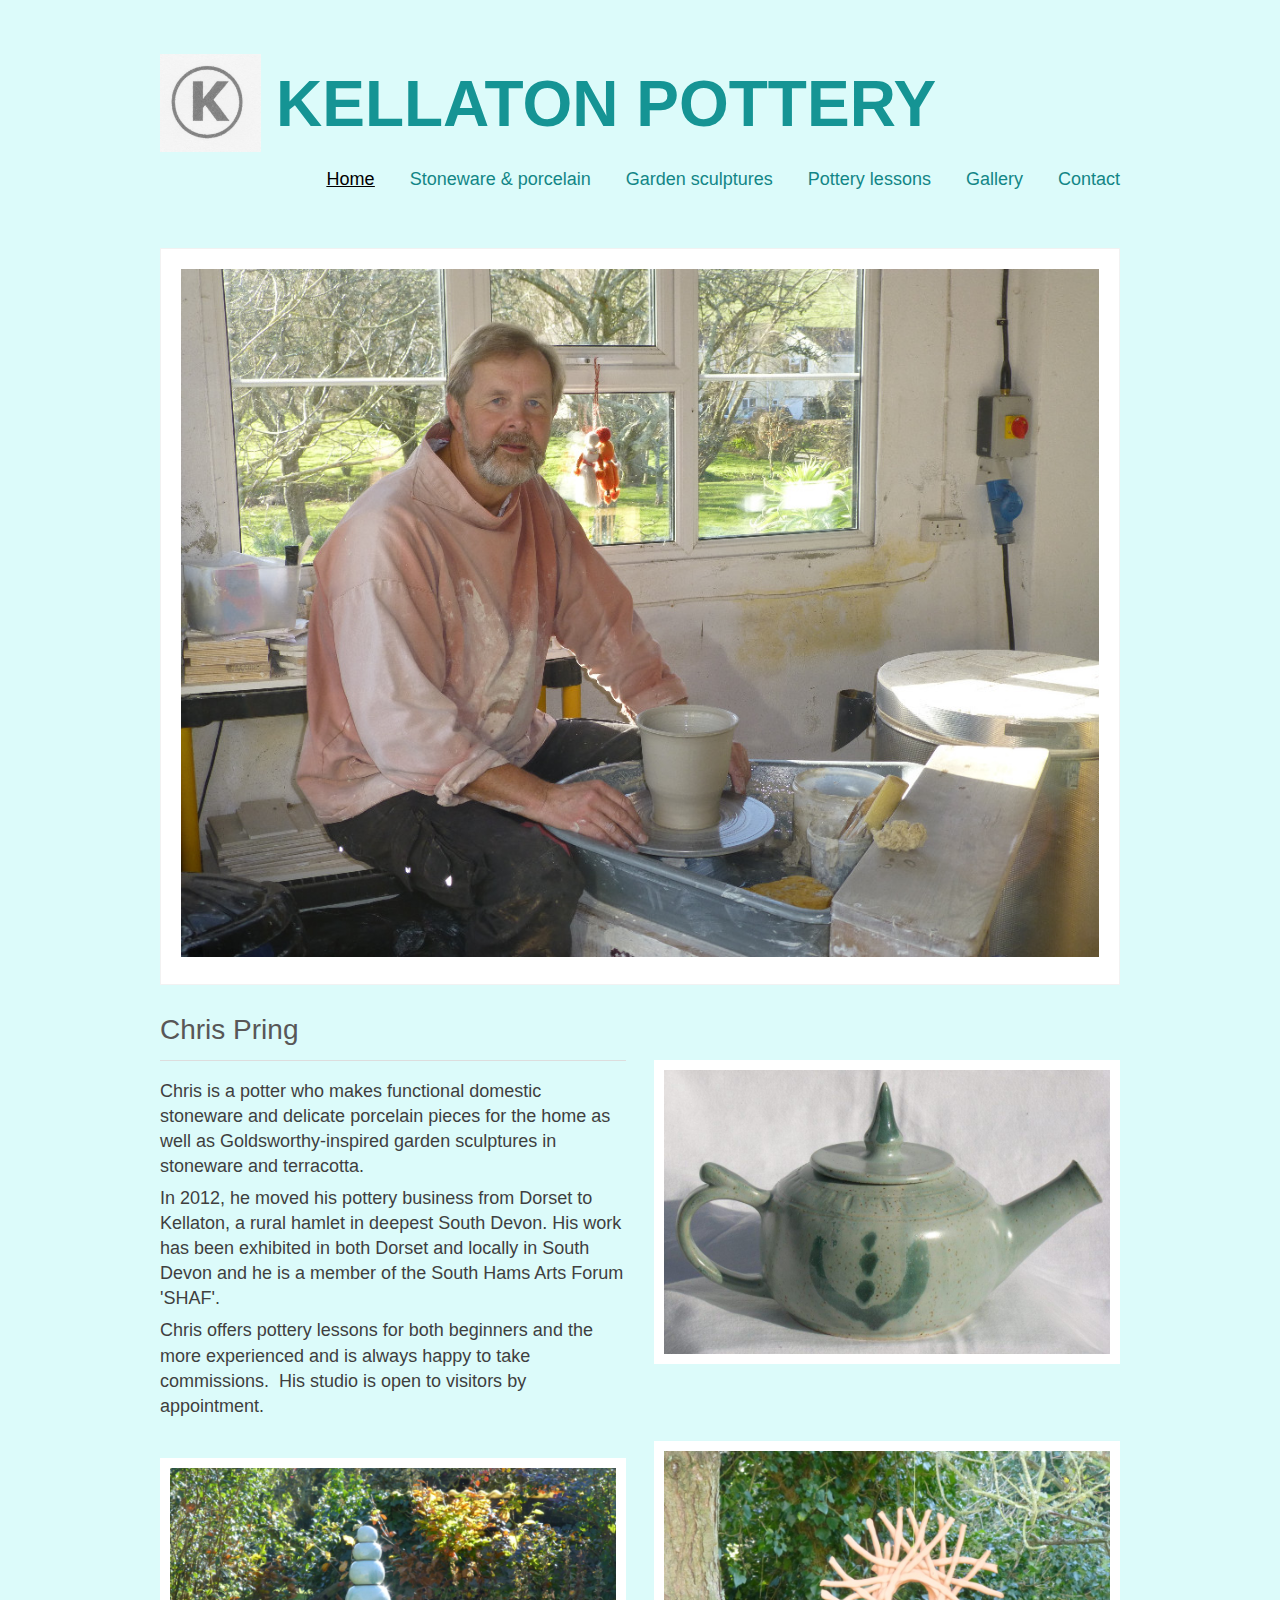
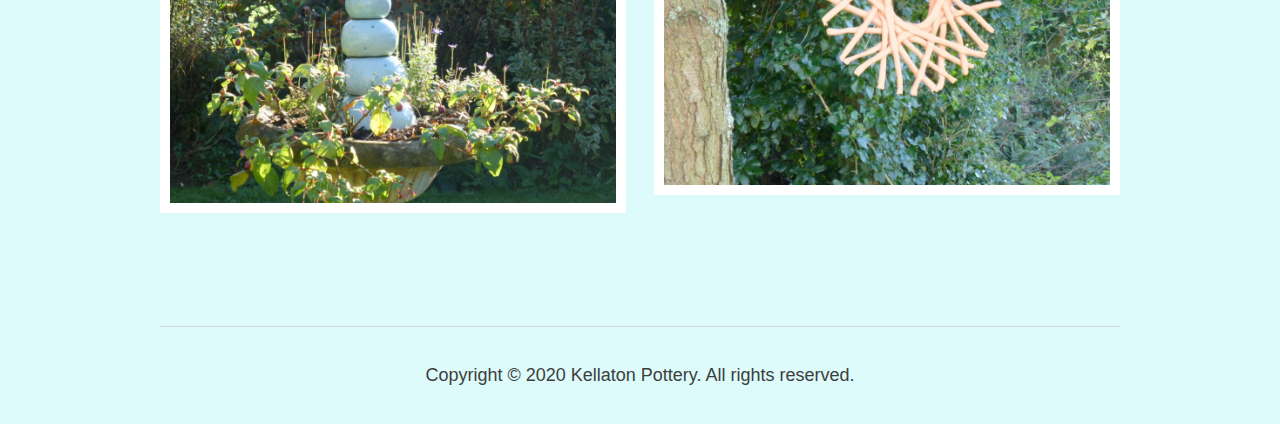
==== index.html @ 830924f3 "update dates" ====
<!doctype html>
<!--[if lt IE 7]>
	<html class="no-js ie6 oldie" lang="en">
<![endif]-->
<!--[if IE 7]>
	<html class="no-js ie7 oldie" lang="en">
<![endif]-->
<!--[if IE 8]>
	<html class="no-js ie8 oldie" lang="en">
<![endif]-->
<!--[if gt IE 8]><!-->
	<html class="no-js" lang="en">
<!--<![endif]-->

<!-- Mirrored from www.kellatonpottery.co.uk/ by HTTrack Website Copier/3.x [XR&CO'2014], Wed, 02 May 2018 19:34:49 GMT -->
<!-- Added by HTTrack --><meta http-equiv="content-type" content="text/html;charset=UTF-8" /><!-- /Added by HTTrack -->
<head>
	<meta charset="utf-8" />
	<title>Kellaton Pottery</title>
	<meta name="keywords" content="pottery,lessons,stoneware,porcelain" />
	<meta name="description" content="Chris Pring is a South Devon potter who creates functional domestic stoneware and delicate porcelain pieces complemented by Goldsworthy inspired garden sculptures. Pottery lessons given and commissions taken." />
	<meta http-equiv="content-language" content="en" />

		<meta http-equiv="X-UA-Compatible" content="IE=edge,chrome=1">
	<meta name="viewport" content="width=device-width,initial-scale=1">


	<meta property="og:url" content="index.html">
	<meta property="og:title" content="Home">
	<meta property="og:description" content="Chris Pring is a South Devon potter who creates functional domestic stoneware and delicate porcelain pieces complemented by Goldsworthy inspired garden sculptures. Pottery lessons given and commissions taken.">
	<meta property="og:site_name" content="KELLATON POTTERY">

<meta name="generator" content="BaseKit">


    <link rel="canonical" href="/">


            <link rel="stylesheet" href="custom-css/site_5.css" class="js-initial-stylesheet">

<link rel="stylesheet" href="6ff5e323e9/compiled/photo-swipe.css">





            <style
            class="js-webfont"
            data-woff-cache="6ff5e323e9/seven/fonts/raleway.woff.json"
            data-ttf-cache="6ff5e323e9/seven/fonts/raleway.ttf.json"
            data-fallback-stylesheet="https://fonts.googleapis.com/css?family=Raleway&amp;subset=latin"
            data-name="raleway"
        ></style>
            <style
            class="js-webfont"
            data-woff-cache="6ff5e323e9/seven/fonts/open_sans.woff.json"
            data-ttf-cache="6ff5e323e9/seven/fonts/open_sans.ttf.json"
            data-fallback-stylesheet="https://fonts.googleapis.com/css?family=Open+Sans&amp;subset=latin"
            data-name="open_sans"
        ></style>
            <style
            class="js-webfont"
            data-woff-cache="6ff5e323e9/seven/fonts/merriweather.woff.json"
            data-ttf-cache="6ff5e323e9/seven/fonts/merriweather.ttf.json"
            data-fallback-stylesheet="https://fonts.googleapis.com/css?family=Merriweather&amp;subset=latin"
            data-name="merriweather"
        ></style>
            <style
            class="js-webfont"
            data-woff-cache="6ff5e323e9/seven/fonts/josefin_sans.woff.json"
            data-ttf-cache="6ff5e323e9/seven/fonts/josefin_sans.ttf.json"
            data-fallback-stylesheet="https://fonts.googleapis.com/css?family=Josefin+Sans&amp;subset=latin"
            data-name="josefin_sans"
        ></style>
    <script nonce="">
(function () {
    var fontCollections,
        fontsToCache,
        fallback = 1;

    function loadFontsAsynchronously() {
        if (!fallback) {
            return;
        }

        for (var i = 0, j = fontCollections.length; i < j; ++i) {
            var link = document.createElement('link'),
                head = document.getElementsByTagName('head')[0];
            link.rel = 'stylesheet';
            link.href = fontCollections[i].getAttribute('data-fallback-stylesheet');
            head.appendChild(link);
        }
    }

    function loadFontsFromStorage() {
        var localKey = 'published',
            format,
            collection,
            cachedFont;

        if (!window.localStorage) {
            return;
        }

        format = window.localStorage.getItem('bk.webfonts.format')
        if (!format) {
            return;
        }

        for (var i = 0, j = fontCollections.length; i < j; ++i) {
            collection = fontCollections[i];
            cacheKey = 'bk.webfonts.' + localKey + '.' + format + '.' + collection.getAttribute('data-name');
            cachedFont = window.localStorage.getItem(cacheKey);
            if (!cachedFont) {
                continue;
            }
            collection.innerHTML = cachedFont;
            collection.setAttribute('data-cache-full', 'data-cache-full');
        }
    }

    if (!'querySelectorAll' in window) {
        return;
    }

    fontCollections = document.head.querySelectorAll('.js-webfont');
    if (!'localStorage' in window || !'addEventListener' in window) {
        loadFontsAsynchronously();
        return;
    }

    loadFontsFromStorage();
}());
</script>



</head>
<body class="bc">


<div class="bk-pt-home">

<header class="bk-header wrapper clearfix">

    <div class="companyheader">
        <div id="page-zones__template-widgets__logo-logo" class="widget logo " data-widget-type="logo" data-uniqueid="page-zones__template-widgets__logo-logo">


<a href="/">

<div class="logo">
                        <img alt="KELLATON POTTERY" src="image/kplogo.jpg" style="width: 101px"  />
</div>
</a>
</div>


        <div id="page-zones__template-widgets__companyname-companyname" class="widget companyname " data-widget-type="companyname" data-uniqueid="page-zones__template-widgets__companyname-companyname">

<a href="/">
    KELLATON POTTERY
</a>
</div>


    </div>
    <div class="nav">
        <div id="page-zones__template-widgets__extendednavigation-navigationheader" class="widget extendednavigation " data-widget-type="extendednavigation" data-uniqueid="page-zones__template-widgets__extendednavigation-navigationheader">

																								<div class="extendednavigation">

	<ul class="js-menu-list  align-left 6-items">



				<li class="home  selected" >

				 <a href="/">						<span class="text">Home</span>
				</a>
									</li>


				<li class="page" >

				 <a href="stoneware-porcelain.html">						<span class="text">Stoneware &amp; porcelain</span>
				</a>
									</li>


				<li class="page" >

				 <a href="garden-sculptures.html">						<span class="text">Garden sculptures</span>
				</a>
									</li>


				<li class="page" >

				 <a href="pottery-lessons.html">						<span class="text">Pottery lessons</span>
				</a>
									</li>


				<li class="page" >

				 <a href="gallery.html">						<span class="text">Gallery</span>
				</a>
									</li>


				<li class="page" >

				 <a href="contact-me.html">						<span class="text">Contact</span>
				</a>
									</li>
						</ul>
    <a href="#" class="pull js-pull"></a>
</div>
</div>


    </div>

</header>

<div class="main wrapper clearfix">
    <div class="homepage-featured-image">
        <div id="page-zones__template-widgets__image-image" class="widget image " data-widget-type="image" data-uniqueid="page-zones__template-widgets__image-image">




<a href="#" target="" title="" class=" js-pswp-image-trigger">

    <span class="image-img">
        <img class="image js-pswp-image" src="image/e49a8fd7-7eed-4901-a8c4-086b2c720daa.jpg" alt="" title="" data-filename="e49a8fd7-7eed-4901-a8c4-086b2c720daa.jpg" data-filesize="262699" data-path="image/e49a8fd7-7eed-4901-a8c4-086b2c720daa.jpg" data-imagesize="1024x768" width= "100%" >
    </span>

</a>
</div>


    </div>
    <section
    id="page-zones__main"
    class="bk-zone column "
    data-uniqueid="page-zones__main"
    data-parentuniqueid=""
>            <div
    id="page-zones__main-widgets__text1"
    class="widget content"
    data-uniqueid="page-zones__main-widgets__text1"
    data-parentuniqueid=""
>
        <div class="bk-content-text js-text-content wysihtml-editor-content">
                <p><span style="background-color: rgb(75, 172, 198);"></span>
</p>
<h2>Chris Pring</h2>
                </div>


</div>
                <div
    id="page-zones__main-widgets__responsivecolumns1"
    class="widget responsivecolumns columns-two-50-50"
    data-uniqueid="page-zones__main-widgets__responsivecolumns1"
    data-parentuniqueid=""
>


                        <section
    id="page-zones__main-widgets__responsivecolumns1-zones__column"
    class="bk-zone column columns-two-left"
    data-uniqueid="page-zones__main-widgets__responsivecolumns1-zones__column"
    data-parentuniqueid=""
>            <div
    id="page-zones__main-widgets__responsivecolumns1-zones__column-widgets__text1"
    class="widget content"
    data-uniqueid="page-zones__main-widgets__responsivecolumns1-zones__column-widgets__text1"
    data-parentuniqueid=""
>
        <div class="bk-content-text js-text-content wysihtml-editor-content">
                <hr>
<p><span style="color: rgb(63, 63, 63);">Chris is a&nbsp;potter who makes functional domestic stoneware and delicate porcelain pieces for the home as well as Goldsworthy-inspired garden sculptures in stoneware and terracotta.&nbsp;
	<br></span>
</p>
<p><span style="color: rgb(63, 63, 63);">In 2012, he moved his pottery business from Dorset to Kellaton, a rural hamlet in deepest South Devon. His work has been exhibited&nbsp;in both Dorset
	and locally in South Devon and he is a member of the South Hams Arts Forum 'SHAF'.
	</span>
</p>
<p><span style="color: rgb(63, 63, 63);"><span style="font-size: 14px;"></span>Chris offers pottery lessons for both beginners and the more experienced and is always happy to&nbsp;take commissions.&nbsp; </span>His studio is open to visitors by appointment.
</p>
<p><br>
</p>
                </div>


</div>
                <div
    id="page-zones__main-widgets__responsivecolumns1-zones__column-widgets__image1"
    class="widget image"
    data-uniqueid="page-zones__main-widgets__responsivecolumns1-zones__column-widgets__image1"
    data-parentuniqueid=""
>




<a href="none.html" target="none" title="" class=" js-pswp-image-trigger">

    <span class="image-img">
        <img class="image js-pswp-image" src="image/gardenballs2.jpg" alt="" title="" data-filename="gardenballs2.jpg" data-filesize="361565" data-path="image/gardenballs2.jpg" data-imagesize="1024 x 768" width= "100%" >
    </span>

</a>
</div>
                <div
    id="page-zones__main-widgets__responsivecolumns1-zones__column-widgets__space"
    class="widget space"
    data-uniqueid="page-zones__main-widgets__responsivecolumns1-zones__column-widgets__space"
    data-parentuniqueid=""
>
    <div class='space' style = "height: 50px">&nbsp;</div></div>
    </section>
                <section
    id="page-zones__main-widgets__responsivecolumns1-zones__column1"
    class="bk-zone column columns-two-right"
    data-uniqueid="page-zones__main-widgets__responsivecolumns1-zones__column1"
    data-parentuniqueid=""
>            <div
    id="page-zones__main-widgets__responsivecolumns1-zones__column1-widgets__image3"
    class="widget image"
    data-uniqueid="page-zones__main-widgets__responsivecolumns1-zones__column1-widgets__image3"
    data-parentuniqueid=""
>




<a href="none.html" target="none" title="" class=" js-pswp-image-trigger">

    <span class="image-img">
        <img class="image js-pswp-image" src="image/teapotsm.jpg" alt="" title="" data-filename="teapotsm.jpg" data-filesize="78561" data-path="image/teapotsm.jpg" data-imagesize="1024 x 654" width= "100%" >
    </span>

</a>
</div>
                <div
    id="page-zones__main-widgets__responsivecolumns1-zones__column1-widgets__space"
    class="widget space"
    data-uniqueid="page-zones__main-widgets__responsivecolumns1-zones__column1-widgets__space"
    data-parentuniqueid=""
>
    <div class='space' style = "height: 50px">&nbsp;</div></div>
                <div
    id="page-zones__main-widgets__responsivecolumns1-zones__column1-widgets__image1"
    class="widget image"
    data-uniqueid="page-zones__main-widgets__responsivecolumns1-zones__column1-widgets__image1"
    data-parentuniqueid=""
>




<a href="none.html" target="none" title="" class=" js-pswp-image-trigger">

    <span class="image-img">
        <img class="image js-pswp-image" src="image/sunburst.jpg" alt="" title="" data-filename="sunburst.jpg" data-filesize="365989" data-path="image/sunburst.jpg" data-imagesize="1024 x 768" width= "100%" >
    </span>

</a>
</div>
    </section>
             </div>
    </section>

</div> <!--end main -->

<footer class="bk-footer">
    <div class="wrapper clearfix">
        <div id="page-zones__template-widgets__profile-footercolumn1profile" class="widget profile " data-widget-type="profile" data-uniqueid="page-zones__template-widgets__profile-footercolumn1profile">







      <span  class="bk-profile-copyright">Copyright © 2020 Kellaton Pottery.  All rights reserved. </span>









</div>


    </div>
</footer>

</div>


	<script nonce="">
	App = {};
    App.i18n = {};
	App.session = {
		get: function(key)
		{
			var property = null;
			if (this.data[key] !== null && this.data[key] !== undefined)
			{
				return this.data[key];
			}
			return property;
		},
		data: {
			siteRef: 23646,
			domain: 'websitebuilder.prositehosting.co.uk',
            brandRef: '1',
            assetBaseUrl: '6ff5e323e9',
            languageCode: 'en',
            pageRef: 67205,
            pageLanguage: null		}
	}

    var Brand = Brand || {};
    Brand.googleMapsEmbedKey = "AIzaSyDSaSwLThC0mK08JbguhtDE5CxPG56jUGY";
</script>

<script nonce="">
window["Server"] = {"app":{"resizerDomain":"resizer.websitebuilder.prositehosting.co.uk","mode":"published","protocol":"http","maintenance":false,"deducedLocale":"en_GB"},"componentTree":{"page":{"page-zones__main":{"page-zones__main-widgets__text1":[],"page-zones__main-widgets__responsivecolumns1":{"page-zones__main-widgets__responsivecolumns1-zones__column":{"page-zones__main-widgets__responsivecolumns1-zones__column-widgets__text1":[],"page-zones__main-widgets__responsivecolumns1-zones__column-widgets__image1":[],"page-zones__main-widgets__responsivecolumns1-zones__column-widgets__space":[]},"page-zones__main-widgets__responsivecolumns1-zones__column1":{"page-zones__main-widgets__responsivecolumns1-zones__column1-widgets__image3":[],"page-zones__main-widgets__responsivecolumns1-zones__column1-widgets__space":[],"page-zones__main-widgets__responsivecolumns1-zones__column1-widgets__image1":[]}}}}},"editorVersion":"seven","page":{"componentTree":{"page":{"page-zones__main":{"page-zones__main-widgets__text1":[],"page-zones__main-widgets__responsivecolumns1":{"page-zones__main-widgets__responsivecolumns1-zones__column":{"page-zones__main-widgets__responsivecolumns1-zones__column-widgets__text1":[],"page-zones__main-widgets__responsivecolumns1-zones__column-widgets__image1":[],"page-zones__main-widgets__responsivecolumns1-zones__column-widgets__space":[]},"page-zones__main-widgets__responsivecolumns1-zones__column1":{"page-zones__main-widgets__responsivecolumns1-zones__column1-widgets__image3":[],"page-zones__main-widgets__responsivecolumns1-zones__column1-widgets__space":[],"page-zones__main-widgets__responsivecolumns1-zones__column1-widgets__image1":[]}}}}},"request":"home","pageTree":[{"ref":"67205","request":"home","canonicalUrl":null,"title":"Home","seo_title":"Home","keywords":"","description":"","display_order":"1","type":"home","template_ref":"1","menu":"1","basekit_objects_ref":null,"modified":"2016-09-28 13:21:09","redirection":null,"priority":"1","changefreq":"monthly","can_publish":"1","headScript":"","bodyScript":"","status":"active","theme_ref":"1","color_swatch_ref":"1","font_swatch_ref":"1","password":null,"do_sub_page":"0","do_default":"0","templateType":"home","hiddenFromNavigation":"0","exclude_from_sitemap":"0","excludeFromPageLimit":"0","parentId":"0","language":null},{"ref":"94934","request":"stoneware-porcelain","canonicalUrl":null,"title":"Stoneware & porcelain","seo_title":"stoneware-porcelain","keywords":"stoneware porcelain","description":"","display_order":"2","type":"page","template_ref":"1","menu":"1","basekit_objects_ref":null,"modified":"2016-09-28 09:48:12","redirection":null,"priority":"0","changefreq":"monthly","can_publish":"1","headScript":null,"bodyScript":null,"status":"active","theme_ref":"1","color_swatch_ref":"1","font_swatch_ref":"1","password":null,"do_sub_page":"0","do_default":"0","templateType":"default","hiddenFromNavigation":"0","exclude_from_sitemap":"0","excludeFromPageLimit":"0","parentId":"0","language":null},{"ref":"95236","request":"garden-sculptures","canonicalUrl":null,"title":"Garden sculptures","seo_title":"","keywords":"","description":"","display_order":"3","type":"page","template_ref":"1","menu":"1","basekit_objects_ref":null,"modified":"2016-09-28 10:33:53","redirection":null,"priority":"0","changefreq":"monthly","can_publish":"1","headScript":null,"bodyScript":null,"status":"active","theme_ref":"1","color_swatch_ref":"1","font_swatch_ref":"1","password":null,"do_sub_page":"0","do_default":"0","templateType":"default","hiddenFromNavigation":"0","exclude_from_sitemap":"0","excludeFromPageLimit":"0","parentId":"0","language":null},{"ref":"94940","request":"pottery-lessons","canonicalUrl":null,"title":"Pottery lessons","seo_title":"","keywords":"","description":"","display_order":"4","type":"page","template_ref":"1","menu":"1","basekit_objects_ref":null,"modified":"2016-09-28 10:33:53","redirection":null,"priority":"0","changefreq":"monthly","can_publish":"1","headScript":null,"bodyScript":null,"status":"active","theme_ref":"1","color_swatch_ref":"1","font_swatch_ref":"1","password":null,"do_sub_page":"0","do_default":"0","templateType":"default","hiddenFromNavigation":"0","exclude_from_sitemap":"0","excludeFromPageLimit":"0","parentId":"0","language":null},{"ref":"94942","request":"gallery","canonicalUrl":null,"title":"Gallery","seo_title":"","keywords":"","description":"","display_order":"5","type":"page","template_ref":"1","menu":"1","basekit_objects_ref":null,"modified":"2016-09-28 10:34:09","redirection":null,"priority":"0","changefreq":"monthly","can_publish":"1","headScript":null,"bodyScript":null,"status":"active","theme_ref":"1","color_swatch_ref":"1","font_swatch_ref":"1","password":null,"do_sub_page":"0","do_default":"0","templateType":"gallery","hiddenFromNavigation":"0","exclude_from_sitemap":"0","excludeFromPageLimit":"0","parentId":"0","language":null},{"ref":"94941","request":"contact-me","canonicalUrl":null,"title":"Contact","seo_title":"","keywords":"","description":"","display_order":"6","type":"page","template_ref":"1","menu":"1","basekit_objects_ref":null,"modified":"2016-09-28 13:20:32","redirection":null,"priority":"0","changefreq":"monthly","can_publish":"1","headScript":null,"bodyScript":null,"status":"active","theme_ref":"1","color_swatch_ref":"1","font_swatch_ref":"1","password":null,"do_sub_page":"0","do_default":"0","templateType":"contact","hiddenFromNavigation":"0","exclude_from_sitemap":"0","excludeFromPageLimit":"0","parentId":"0","language":null}],"backgroundClass":"bc","customHead":[],"canonicalUrl":"http:\/\/www.kellatonpottery.co.uk","language":null,"ref":"67205","title":"Home","titleInNavAndWidget":"Home","description":"Chris Pring is a South Devon potter who creates functional domestic stoneware and delicate porcelain pieces complemented by Goldsworthy inspired garden sculptures. Pottery lessons given and commissions taken.","type":"home","keywords":"pottery,lessons,stoneware,porcelain","seoLang":"en","templateType":"home","headScript":"","bodyScript":""},"pageTree":[{"ref":"67205","request":"home","canonicalUrl":null,"title":"Home","seo_title":"Home","keywords":"","description":"","display_order":"1","type":"home","template_ref":"1","menu":"1","basekit_objects_ref":null,"modified":"2016-09-28 13:21:09","redirection":null,"priority":"1","changefreq":"monthly","can_publish":"1","headScript":"","bodyScript":"","status":"active","theme_ref":"1","color_swatch_ref":"1","font_swatch_ref":"1","password":null,"do_sub_page":"0","do_default":"0","templateType":"home","hiddenFromNavigation":"0","exclude_from_sitemap":"0","excludeFromPageLimit":"0","parentId":"0","language":null},{"ref":"94934","request":"stoneware-porcelain","canonicalUrl":null,"title":"Stoneware & porcelain","seo_title":"stoneware-porcelain","keywords":"stoneware porcelain","description":"","display_order":"2","type":"page","template_ref":"1","menu":"1","basekit_objects_ref":null,"modified":"2016-09-28 09:48:12","redirection":null,"priority":"0","changefreq":"monthly","can_publish":"1","headScript":null,"bodyScript":null,"status":"active","theme_ref":"1","color_swatch_ref":"1","font_swatch_ref":"1","password":null,"do_sub_page":"0","do_default":"0","templateType":"default","hiddenFromNavigation":"0","exclude_from_sitemap":"0","excludeFromPageLimit":"0","parentId":"0","language":null},{"ref":"95236","request":"garden-sculptures","canonicalUrl":null,"title":"Garden sculptures","seo_title":"","keywords":"","description":"","display_order":"3","type":"page","template_ref":"1","menu":"1","basekit_objects_ref":null,"modified":"2016-09-28 10:33:53","redirection":null,"priority":"0","changefreq":"monthly","can_publish":"1","headScript":null,"bodyScript":null,"status":"active","theme_ref":"1","color_swatch_ref":"1","font_swatch_ref":"1","password":null,"do_sub_page":"0","do_default":"0","templateType":"default","hiddenFromNavigation":"0","exclude_from_sitemap":"0","excludeFromPageLimit":"0","parentId":"0","language":null},{"ref":"94940","request":"pottery-lessons","canonicalUrl":null,"title":"Pottery lessons","seo_title":"","keywords":"","description":"","display_order":"4","type":"page","template_ref":"1","menu":"1","basekit_objects_ref":null,"modified":"2016-09-28 10:33:53","redirection":null,"priority":"0","changefreq":"monthly","can_publish":"1","headScript":null,"bodyScript":null,"status":"active","theme_ref":"1","color_swatch_ref":"1","font_swatch_ref":"1","password":null,"do_sub_page":"0","do_default":"0","templateType":"default","hiddenFromNavigation":"0","exclude_from_sitemap":"0","excludeFromPageLimit":"0","parentId":"0","language":null},{"ref":"94942","request":"gallery","canonicalUrl":null,"title":"Gallery","seo_title":"","keywords":"","description":"","display_order":"5","type":"page","template_ref":"1","menu":"1","basekit_objects_ref":null,"modified":"2016-09-28 10:34:09","redirection":null,"priority":"0","changefreq":"monthly","can_publish":"1","headScript":null,"bodyScript":null,"status":"active","theme_ref":"1","color_swatch_ref":"1","font_swatch_ref":"1","password":null,"do_sub_page":"0","do_default":"0","templateType":"gallery","hiddenFromNavigation":"0","exclude_from_sitemap":"0","excludeFromPageLimit":"0","parentId":"0","language":null},{"ref":"94941","request":"contact-me","canonicalUrl":null,"title":"Contact","seo_title":"","keywords":"","description":"","display_order":"6","type":"page","template_ref":"1","menu":"1","basekit_objects_ref":null,"modified":"2016-09-28 13:20:32","redirection":null,"priority":"0","changefreq":"monthly","can_publish":"1","headScript":null,"bodyScript":null,"status":"active","theme_ref":"1","color_swatch_ref":"1","font_swatch_ref":"1","password":null,"do_sub_page":"0","do_default":"0","templateType":"contact","hiddenFromNavigation":"0","exclude_from_sitemap":"0","excludeFromPageLimit":"0","parentId":"0","language":null}],"requestBase":"","cookieWarningUrl":"","plugins":{"assets":{"images":{"1451113":{"ref":1451113,"url":"image\/kplogo.jpg","fileName":"kplogo.jpg","fileType":"image","fileSize":17896,"title":null,"updated":{"date":"2016-02-04 17:23:43.000000","timezone_type":3,"timezone":"Europe\/London"},"description":null,"path":"fasthosts23646\/image\/kplogo.jpg","imageWidth":375,"imageHeight":363,"deleted":false,"albumRef":null,"albumTitle":null,"providerRef":null,"compression":"none","compressedUrl":null},"1451145":{"ref":1451145,"url":"image\/p1020685.jpg","fileName":"p1020685.jpg","fileType":"image","fileSize":5913088,"title":null,"updated":{"date":"2016-02-04 18:03:26.000000","timezone_type":3,"timezone":"Europe\/London"},"description":null,"path":"fasthosts23646\/image\/p1020685.jpg","imageWidth":4320,"imageHeight":3240,"deleted":false,"albumRef":null,"albumTitle":null,"providerRef":null,"compression":"none","compressedUrl":null},"1451154":{"ref":1451154,"url":"image\/potteratwheel.jpg","fileName":"potteratwheel.jpg","fileType":"image","fileSize":36689,"title":null,"updated":{"date":"2016-02-04 18:13:30.000000","timezone_type":3,"timezone":"Europe\/London"},"description":null,"path":"fasthosts23646\/image\/potteratwheel.jpg","imageWidth":448,"imageHeight":336,"deleted":false,"albumRef":null,"albumTitle":null,"providerRef":null,"compression":"none","compressedUrl":null},"1451155":{"ref":1451155,"url":"image\/gardenballs2.jpg","fileName":"gardenballs2.jpg","fileType":"image","fileSize":361565,"title":null,"updated":{"date":"2016-02-04 18:13:52.000000","timezone_type":3,"timezone":"Europe\/London"},"description":null,"path":"fasthosts23646\/image\/gardenballs2.jpg","imageWidth":1024,"imageHeight":768,"deleted":false,"albumRef":null,"albumTitle":null,"providerRef":null,"compression":"none","compressedUrl":null},"1451156":{"ref":1451156,"url":"image\/sunburst.jpg","fileName":"sunburst.jpg","fileType":"image","fileSize":365989,"title":null,"updated":{"date":"2016-02-04 18:14:11.000000","timezone_type":3,"timezone":"Europe\/London"},"description":null,"path":"fasthosts23646\/image\/sunburst.jpg","imageWidth":1024,"imageHeight":768,"deleted":false,"albumRef":null,"albumTitle":null,"providerRef":null,"compression":"none","compressedUrl":null},"1451157":{"ref":1451157,"url":"image\/porc1.jpg","fileName":"porc1.jpg","fileType":"image","fileSize":15202,"title":null,"updated":{"date":"2016-02-04 18:14:20.000000","timezone_type":3,"timezone":"Europe\/London"},"description":null,"path":"fasthosts23646\/image\/porc1.jpg","imageWidth":160,"imageHeight":120,"deleted":false,"albumRef":null,"albumTitle":null,"providerRef":null,"compression":"none","compressedUrl":null},"1451158":{"ref":1451158,"url":"image\/garlicpots.jpg","fileName":"garlicpots.jpg","fileType":"image","fileSize":29773,"title":null,"updated":{"date":"2016-02-04 18:14:40.000000","timezone_type":3,"timezone":"Europe\/London"},"description":null,"path":"fasthosts23646\/image\/garlicpots.jpg","imageWidth":448,"imageHeight":299,"deleted":false,"albumRef":null,"albumTitle":null,"providerRef":null,"compression":"none","compressedUrl":null},"1451159":{"ref":1451159,"url":"image\/teapotsm.jpg","fileName":"teapotsm.jpg","fileType":"image","fileSize":78561,"title":null,"updated":{"date":"2016-02-04 18:14:56.000000","timezone_type":3,"timezone":"Europe\/London"},"description":null,"path":"fasthosts23646\/image\/teapotsm.jpg","imageWidth":1024,"imageHeight":654,"deleted":false,"albumRef":null,"albumTitle":null,"providerRef":null,"compression":"none","compressedUrl":null},"1451160":{"ref":1451160,"url":"image\/threeholes.jpg","fileName":"threeholes.jpg","fileType":"image","fileSize":36088,"title":null,"updated":{"date":"2016-02-04 18:15:09.000000","timezone_type":3,"timezone":"Europe\/London"},"description":null,"path":"fasthosts23646\/image\/threeholes.jpg","imageWidth":448,"imageHeight":336,"deleted":false,"albumRef":null,"albumTitle":null,"providerRef":null,"compression":"none","compressedUrl":null},"1451167":{"ref":1451167,"url":"image\/3309c4a3833043c5bac7b0034296ef5a.jpg","fileName":"3309c4a3833043c5bac7b0034296ef5a.jpg","fileType":"image","fileSize":357340,"title":null,"updated":{"date":"2016-02-04 18:31:29.000000","timezone_type":3,"timezone":"Europe\/London"},"description":null,"path":"fasthosts23646\/image\/3309c4a3833043c5bac7b0034296ef5a.jpg","imageWidth":1024,"imageHeight":768,"deleted":false,"albumRef":null,"albumTitle":null,"providerRef":null,"compression":"none","compressedUrl":null},"1451246":{"ref":1451246,"url":"image\/porcelain.jpg","fileName":"porcelain.jpg","fileType":"image","fileSize":298695,"title":null,"updated":{"date":"2016-02-04 20:24:01.000000","timezone_type":3,"timezone":"Europe\/London"},"description":null,"path":"fasthosts23646\/image\/porcelain.jpg","imageWidth":1024,"imageHeight":721,"deleted":false,"albumRef":null,"albumTitle":null,"providerRef":null,"compression":"none","compressedUrl":null},"1791898":{"ref":1791898,"url":"image\/e49a8fd7-7eed-4901-a8c4-086b2c720daa.jpg","fileName":"e49a8fd7-7eed-4901-a8c4-086b2c720daa.jpg","fileType":"image","fileSize":262699,"title":null,"updated":{"date":"2016-09-27 18:21:16.000000","timezone_type":3,"timezone":"Europe\/London"},"description":null,"path":"fasthosts23646\/image\/e49a8fd7-7eed-4901-a8c4-086b2c720daa.jpg","imageWidth":1024,"imageHeight":768,"deleted":false,"albumRef":null,"albumTitle":null,"providerRef":null,"compression":"none","compressedUrl":null},"1791926":{"ref":1791926,"url":"image\/chrispring.jpg","fileName":"chrispring.jpg","fileType":"image","fileSize":3816901,"title":null,"updated":{"date":"2016-09-27 18:49:23.000000","timezone_type":3,"timezone":"Europe\/London"},"description":null,"path":"fasthosts23646\/image\/chrispring.jpg","imageWidth":3064,"imageHeight":3721,"deleted":false,"albumRef":null,"albumTitle":null,"providerRef":null,"compression":"none","compressedUrl":null},"1791927":{"ref":1791927,"url":"image\/garden1.jpg","fileName":"garden1.jpg","fileType":"image","fileSize":260626,"title":null,"updated":{"date":"2016-09-27 18:49:31.000000","timezone_type":3,"timezone":"Europe\/London"},"description":null,"path":"fasthosts23646\/image\/garden1.jpg","imageWidth":768,"imageHeight":1024,"deleted":false,"albumRef":null,"albumTitle":null,"providerRef":null,"compression":"none","compressedUrl":null},"1791928":{"ref":1791928,"url":"image\/garden2.jpg","fileName":"garden2.jpg","fileType":"image","fileSize":311085,"title":null,"updated":{"date":"2016-09-27 18:49:42.000000","timezone_type":3,"timezone":"Europe\/London"},"description":null,"path":"fasthosts23646\/image\/garden2.jpg","imageWidth":1024,"imageHeight":768,"deleted":false,"albumRef":null,"albumTitle":null,"providerRef":null,"compression":"none","compressedUrl":null},"1791929":{"ref":1791929,"url":"image\/garden3.jpg","fileName":"garden3.jpg","fileType":"image","fileSize":372597,"title":null,"updated":{"date":"2016-09-27 18:49:53.000000","timezone_type":3,"timezone":"Europe\/London"},"description":null,"path":"fasthosts23646\/image\/garden3.jpg","imageWidth":1024,"imageHeight":683,"deleted":false,"albumRef":null,"albumTitle":null,"providerRef":null,"compression":"none","compressedUrl":null},"1791930":{"ref":1791930,"url":"image\/garden4.jpg","fileName":"garden4.jpg","fileType":"image","fileSize":612482,"title":null,"updated":{"date":"2016-09-27 18:50:10.000000","timezone_type":3,"timezone":"Europe\/London"},"description":null,"path":"fasthosts23646\/image\/garden4.jpg","imageWidth":768,"imageHeight":1024,"deleted":false,"albumRef":null,"albumTitle":null,"providerRef":null,"compression":"none","compressedUrl":null},"1791931":{"ref":1791931,"url":"image\/garden9.jpg","fileName":"garden9.jpg","fileType":"image","fileSize":269875,"title":null,"updated":{"date":"2016-09-27 18:50:20.000000","timezone_type":3,"timezone":"Europe\/London"},"description":null,"path":"fasthosts23646\/image\/garden9.jpg","imageWidth":768,"imageHeight":1024,"deleted":false,"albumRef":null,"albumTitle":null,"providerRef":null,"compression":"none","compressedUrl":null},"1791932":{"ref":1791932,"url":"image\/garden5.jpg","fileName":"garden5.jpg","fileType":"image","fileSize":438065,"title":null,"updated":{"date":"2016-09-27 18:50:33.000000","timezone_type":3,"timezone":"Europe\/London"},"description":null,"path":"fasthosts23646\/image\/garden5.jpg","imageWidth":1024,"imageHeight":768,"deleted":false,"albumRef":null,"albumTitle":null,"providerRef":null,"compression":"none","compressedUrl":null},"1791933":{"ref":1791933,"url":"image\/garden6.jpg","fileName":"garden6.jpg","fileType":"image","fileSize":358183,"title":null,"updated":{"date":"2016-09-27 18:50:44.000000","timezone_type":3,"timezone":"Europe\/London"},"description":null,"path":"fasthosts23646\/image\/garden6.jpg","imageWidth":1024,"imageHeight":763,"deleted":false,"albumRef":null,"albumTitle":null,"providerRef":null,"compression":"none","compressedUrl":null},"1791934":{"ref":1791934,"url":"image\/garden10.jpg","fileName":"garden10.jpg","fileType":"image","fileSize":52934,"title":null,"updated":{"date":"2016-09-27 18:50:47.000000","timezone_type":3,"timezone":"Europe\/London"},"description":null,"path":"fasthosts23646\/image\/garden10.jpg","imageWidth":356,"imageHeight":475,"deleted":false,"albumRef":null,"albumTitle":null,"providerRef":null,"compression":"none","compressedUrl":null},"1791935":{"ref":1791935,"url":"image\/garden7.jpg","fileName":"garden7.jpg","fileType":"image","fileSize":351020,"title":null,"updated":{"date":"2016-09-27 18:50:57.000000","timezone_type":3,"timezone":"Europe\/London"},"description":null,"path":"fasthosts23646\/image\/garden7.jpg","imageWidth":768,"imageHeight":1024,"deleted":false,"albumRef":null,"albumTitle":null,"providerRef":null,"compression":"none","compressedUrl":null},"1791936":{"ref":1791936,"url":"image\/lessons6.jpg","fileName":"lessons6.jpg","fileType":"image","fileSize":575528,"title":null,"updated":{"date":"2016-09-27 18:51:13.000000","timezone_type":3,"timezone":"Europe\/London"},"description":null,"path":"fasthosts23646\/image\/lessons6.jpg","imageWidth":2448,"imageHeight":2921,"deleted":false,"albumRef":null,"albumTitle":null,"providerRef":null,"compression":"none","compressedUrl":null},"1791937":{"ref":1791937,"url":"image\/garden12.jpg","fileName":"garden12.jpg","fileType":"image","fileSize":308809,"title":null,"updated":{"date":"2016-09-27 18:51:26.000000","timezone_type":3,"timezone":"Europe\/London"},"description":null,"path":"fasthosts23646\/image\/garden12.jpg","imageWidth":768,"imageHeight":1024,"deleted":false,"albumRef":null,"albumTitle":null,"providerRef":null,"compression":"none","compressedUrl":null},"1791938":{"ref":1791938,"url":"image\/kplogo_1.jpg","fileName":"kplogo_1.jpg","fileType":"image","fileSize":17896,"title":null,"updated":{"date":"2016-09-27 18:51:29.000000","timezone_type":3,"timezone":"Europe\/London"},"description":null,"path":"fasthosts23646\/image\/kplogo_1.jpg","imageWidth":375,"imageHeight":363,"deleted":false,"albumRef":null,"albumTitle":null,"providerRef":null,"compression":"none","compressedUrl":null},"1791939":{"ref":1791939,"url":"image\/garden11.jpg","fileName":"garden11.jpg","fileType":"image","fileSize":262254,"title":null,"updated":{"date":"2016-09-27 18:51:39.000000","timezone_type":3,"timezone":"Europe\/London"},"description":null,"path":"fasthosts23646\/image\/garden11.jpg","imageWidth":1024,"imageHeight":768,"deleted":false,"albumRef":null,"albumTitle":null,"providerRef":null,"compression":"none","compressedUrl":null},"1791940":{"ref":1791940,"url":"image\/lessons7.jpg","fileName":"lessons7.jpg","fileType":"image","fileSize":460684,"title":null,"updated":{"date":"2016-09-27 18:51:53.000000","timezone_type":3,"timezone":"Europe\/London"},"description":null,"path":"fasthosts23646\/image\/lessons7.jpg","imageWidth":2133,"imageHeight":2448,"deleted":false,"albumRef":null,"albumTitle":null,"providerRef":null,"compression":"none","compressedUrl":null},"1791941":{"ref":1791941,"url":"image\/garden8.jpg","fileName":"garden8.jpg","fileType":"image","fileSize":362749,"title":null,"updated":{"date":"2016-09-27 18:52:05.000000","timezone_type":3,"timezone":"Europe\/London"},"description":null,"path":"fasthosts23646\/image\/garden8.jpg","imageWidth":1024,"imageHeight":768,"deleted":false,"albumRef":null,"albumTitle":null,"providerRef":null,"compression":"none","compressedUrl":null},"1791942":{"ref":1791942,"url":"image\/lessons1.jpg","fileName":"lessons1.jpg","fileType":"image","fileSize":107873,"title":null,"updated":{"date":"2016-09-27 18:52:10.000000","timezone_type":3,"timezone":"Europe\/London"},"description":null,"path":"fasthosts23646\/image\/lessons1.jpg","imageWidth":768,"imageHeight":980,"deleted":false,"albumRef":null,"albumTitle":null,"providerRef":null,"compression":"none","compressedUrl":null},"1791943":{"ref":1791943,"url":"image\/lessons2.jpg","fileName":"lessons2.jpg","fileType":"image","fileSize":103789,"title":null,"updated":{"date":"2016-09-27 18:52:13.000000","timezone_type":3,"timezone":"Europe\/London"},"description":null,"path":"fasthosts23646\/image\/lessons2.jpg","imageWidth":768,"imageHeight":930,"deleted":false,"albumRef":null,"albumTitle":null,"providerRef":null,"compression":"none","compressedUrl":null},"1791944":{"ref":1791944,"url":"image\/lessons3.jpg","fileName":"lessons3.jpg","fileType":"image","fileSize":112992,"title":null,"updated":{"date":"2016-09-27 18:52:18.000000","timezone_type":3,"timezone":"Europe\/London"},"description":null,"path":"fasthosts23646\/image\/lessons3.jpg","imageWidth":1024,"imageHeight":768,"deleted":false,"albumRef":null,"albumTitle":null,"providerRef":null,"compression":"none","compressedUrl":null},"1791945":{"ref":1791945,"url":"image\/lessons4.jpg","fileName":"lessons4.jpg","fileType":"image","fileSize":128859,"title":null,"updated":{"date":"2016-09-27 18:52:22.000000","timezone_type":3,"timezone":"Europe\/London"},"description":null,"path":"fasthosts23646\/image\/lessons4.jpg","imageWidth":1024,"imageHeight":768,"deleted":false,"albumRef":null,"albumTitle":null,"providerRef":null,"compression":"none","compressedUrl":null},"1791946":{"ref":1791946,"url":"image\/lessons5.jpg","fileName":"lessons5.jpg","fileType":"image","fileSize":101266,"title":null,"updated":{"date":"2016-09-27 18:52:27.000000","timezone_type":3,"timezone":"Europe\/London"},"description":null,"path":"fasthosts23646\/image\/lessons5.jpg","imageWidth":789,"imageHeight":768,"deleted":false,"albumRef":null,"albumTitle":null,"providerRef":null,"compression":"none","compressedUrl":null},"1791947":{"ref":1791947,"url":"image\/mixedbowls.jpg","fileName":"mixedbowls.jpg","fileType":"image","fileSize":320843,"title":null,"updated":{"date":"2016-09-27 18:52:37.000000","timezone_type":3,"timezone":"Europe\/London"},"description":null,"path":"fasthosts23646\/image\/mixedbowls.jpg","imageWidth":1024,"imageHeight":768,"deleted":false,"albumRef":null,"albumTitle":null,"providerRef":null,"compression":"none","compressedUrl":null},"1791948":{"ref":1791948,"url":"image\/porcelain1.jpg","fileName":"porcelain1.jpg","fileType":"image","fileSize":15202,"title":null,"updated":{"date":"2016-09-27 18:52:39.000000","timezone_type":3,"timezone":"Europe\/London"},"description":null,"path":"fasthosts23646\/image\/porcelain1.jpg","imageWidth":160,"imageHeight":120,"deleted":false,"albumRef":null,"albumTitle":null,"providerRef":null,"compression":"none","compressedUrl":null},"1791949":{"ref":1791949,"url":"image\/porcelain2.jpg","fileName":"porcelain2.jpg","fileType":"image","fileSize":333836,"title":null,"updated":{"date":"2016-09-27 18:52:49.000000","timezone_type":3,"timezone":"Europe\/London"},"description":null,"path":"fasthosts23646\/image\/porcelain2.jpg","imageWidth":1024,"imageHeight":768,"deleted":false,"albumRef":null,"albumTitle":null,"providerRef":null,"compression":"none","compressedUrl":null},"1791950":{"ref":1791950,"url":"image\/porcelain4.jpg","fileName":"porcelain4.jpg","fileType":"image","fileSize":307363,"title":null,"updated":{"date":"2016-09-27 18:52:59.000000","timezone_type":3,"timezone":"Europe\/London"},"description":null,"path":"fasthosts23646\/image\/porcelain4.jpg","imageWidth":1024,"imageHeight":768,"deleted":false,"albumRef":null,"albumTitle":null,"providerRef":null,"compression":"none","compressedUrl":null},"1791951":{"ref":1791951,"url":"image\/potteratwork.jpg","fileName":"potteratwork.jpg","fileType":"image","fileSize":336420,"title":null,"updated":{"date":"2016-09-27 18:53:10.000000","timezone_type":3,"timezone":"Europe\/London"},"description":null,"path":"fasthosts23646\/image\/potteratwork.jpg","imageWidth":1024,"imageHeight":768,"deleted":false,"albumRef":null,"albumTitle":null,"providerRef":null,"compression":"none","compressedUrl":null},"1792488":{"ref":1792488,"url":"image\/stonewaregoblets.jpg","fileName":"stonewaregoblets.jpg","fileType":"image","fileSize":327336,"title":null,"updated":{"date":"2016-09-28 12:01:07.000000","timezone_type":3,"timezone":"Europe\/London"},"description":null,"path":"fasthosts23646\/image\/stonewaregoblets.jpg","imageWidth":1024,"imageHeight":768,"deleted":false,"albumRef":null,"albumTitle":null,"providerRef":null,"compression":"none","compressedUrl":null},"1792489":{"ref":1792489,"url":"image\/stonewaregarlicpot.jpg","fileName":"stonewaregarlicpot.jpg","fileType":"image","fileSize":398260,"title":null,"updated":{"date":"2016-09-28 12:01:19.000000","timezone_type":3,"timezone":"Europe\/London"},"description":null,"path":"fasthosts23646\/image\/stonewaregarlicpot.jpg","imageWidth":1024,"imageHeight":768,"deleted":false,"albumRef":null,"albumTitle":null,"providerRef":null,"compression":"none","compressedUrl":null},"1792490":{"ref":1792490,"url":"image\/stonewareammonitemug.jpg","fileName":"stonewareammonitemug.jpg","fileType":"image","fileSize":215918,"title":null,"updated":{"date":"2016-09-28 12:01:27.000000","timezone_type":3,"timezone":"Europe\/London"},"description":null,"path":"fasthosts23646\/image\/stonewareammonitemug.jpg","imageWidth":903,"imageHeight":768,"deleted":false,"albumRef":null,"albumTitle":null,"providerRef":null,"compression":"none","compressedUrl":null},"1792491":{"ref":1792491,"url":"image\/stonewarejar.jpg","fileName":"stonewarejar.jpg","fileType":"image","fileSize":177255,"title":null,"updated":{"date":"2016-09-28 12:01:35.000000","timezone_type":3,"timezone":"Europe\/London"},"description":null,"path":"fasthosts23646\/image\/stonewarejar.jpg","imageWidth":768,"imageHeight":962,"deleted":false,"albumRef":null,"albumTitle":null,"providerRef":null,"compression":"none","compressedUrl":null},"1792492":{"ref":1792492,"url":"image\/stonewareslipware.jpg","fileName":"stonewareslipware.jpg","fileType":"image","fileSize":67605,"title":null,"updated":{"date":"2016-09-28 12:01:38.000000","timezone_type":3,"timezone":"Europe\/London"},"description":null,"path":"fasthosts23646\/image\/stonewareslipware.jpg","imageWidth":727,"imageHeight":545,"deleted":false,"albumRef":null,"albumTitle":null,"providerRef":null,"compression":"none","compressedUrl":null},"1792493":{"ref":1792493,"url":"image\/stonewarevase.jpg","fileName":"stonewarevase.jpg","fileType":"image","fileSize":198371,"title":null,"updated":{"date":"2016-09-28 12:01:45.000000","timezone_type":3,"timezone":"Europe\/London"},"description":null,"path":"fasthosts23646\/image\/stonewarevase.jpg","imageWidth":768,"imageHeight":1024,"deleted":false,"albumRef":null,"albumTitle":null,"providerRef":null,"compression":"none","compressedUrl":null},"1792963":{"ref":1792963,"url":"image\/073f936b-fe6e-406d-96ed-e5a162ab6279.jpg","fileName":"073f936b-fe6e-406d-96ed-e5a162ab6279.jpg","fileType":"image","fileSize":9629,"title":null,"updated":{"date":"2016-09-28 15:46:23.000000","timezone_type":3,"timezone":"Europe\/London"},"description":null,"path":"fasthosts23646\/image\/073f936b-fe6e-406d-96ed-e5a162ab6279.jpg","imageWidth":266,"imageHeight":200,"deleted":false,"albumRef":null,"albumTitle":null,"providerRef":null,"compression":"none","compressedUrl":null}},"albums":{"":[1451113,1451113,1451145,1451145,1451154,1451154,1451155,1451155,1451156,1451156,1451157,1451157,1451158,1451158,1451159,1451159,1451160,1451160,1451167,1451167,1451246,1451246,1791898,1791898,1791926,1791926,1791927,1791927,1791928,1791928,1791929,1791929,1791930,1791930,1791931,1791931,1791932,1791932,1791933,1791933,1791934,1791934,1791935,1791935,1791936,1791936,1791937,1791937,1791938,1791938,1791939,1791939,1791940,1791940,1791941,1791941,1791942,1791942,1791943,1791943,1791944,1791944,1791945,1791945,1791946,1791946,1791947,1791947,1791948,1791948,1791949,1791949,1791950,1791950,1791951,1791951,1792488,1792488,1792489,1792489,1792490,1792490,1792491,1792491,1792492,1792492,1792493,1792493,1792963,1792963]}}},"desktopSite":{"protocol":"http","primaryDomain":{"domainName":"www.kellatonpottery.co.uk"}},"siteLanguages":null,"siteDefaultLanguage":null,"siteLanguageMenuSettings":null,"siteCurrentLanguage":null};
window["Profile"] = {"profile":{"business":"KELLATON POTTERY","headline":"KELLATON POTTERY","strapline":"Stoneware and porcelain for home and garden","companydescription":"Chris Pring is a South Devon potter who creates functional domestic stoneware and delicate porcelain pieces complemented by Goldsworthy-inspired garden sculptures.","copyright":"Copyright \u00a9 2020 Kellaton Pottery.  All rights reserved.","address":"Orchard House","address1":"Kellaton","address2":"Kingsbridge","postalcode":"TQ7 2ES","country":"United Kingdom","phone":"01548 511125","twitter":"","linkedin":"","facebook":"","googleplus":"","youtube":"","rss":"","logo":"image\/kplogo.jpg","logowidth":"375","logoheight":"363","yelpbusinessid":"","featureimage":"","paypalbuynow_businessemail":"","paypalbuynow_currency":"GBP","countryCode":"GB","instagram":"","pinterest":""}};
</script>

<script nonce="">
    Server.components = {"page-zones__main":{"ref":"1766195","uniqueHTMLId":"page-zones__main","name":"main","fixed":false,"libraryItemRef":"0","pageRef":"67205","temporary":{},"changed":{},"type":"widget.template","data":[],"className":"template","widget":{},"uniqueId":null,"parentUniqueId":null},"page-zones__main-widgets__text1":{"ref":"1766196","uniqueHTMLId":"page-zones__main-widgets__text1","name":"text1","fixed":false,"libraryItemRef":"0","pageRef":"67205","temporary":{},"changed":{},"type":"widget.content","data":{"content":"<p><span style=\"background-color: rgb(75, 172, 198);\"><\/span>\n<\/p>\n<h2>Chris Pring<\/h2>","type":"widget.content","localClass":"widget-content-G4BKG0","lines":"all"},"className":"content","widget":{},"uniqueId":null,"parentUniqueId":null},"page-zones__main-widgets__responsivecolumns1":{"ref":"1766197","uniqueHTMLId":"page-zones__main-widgets__responsivecolumns1","name":"responsivecolumns1","fixed":false,"libraryItemRef":"0","pageRef":"67205","temporary":{},"changed":{},"type":"widget.responsivecolumns","data":{"isEmpty":"0","columns":"2","preset":"columns-two-50-50","presetRef":"219"},"className":"responsivecolumns","widget":{},"uniqueId":null,"parentUniqueId":null},"page-zones__main-widgets__responsivecolumns1-zones__column":{"ref":"1766198","uniqueHTMLId":"page-zones__main-widgets__responsivecolumns1-zones__column","name":"column","fixed":false,"libraryItemRef":"0","pageRef":"67205","temporary":{},"changed":{},"type":"widget.columns.column","data":[],"className":"columns.column","widget":{},"uniqueId":null,"parentUniqueId":null},"page-zones__main-widgets__responsivecolumns1-zones__column-widgets__text1":{"ref":"1766199","uniqueHTMLId":"page-zones__main-widgets__responsivecolumns1-zones__column-widgets__text1","name":"text1","fixed":false,"libraryItemRef":"0","pageRef":"67205","temporary":{},"changed":{},"type":"widget.content","data":{"content":"<hr>\n<p><span style=\"color: rgb(63, 63, 63);\">Chris is a&nbsp;potter who makes functional domestic stoneware and delicate porcelain pieces for the home as well as Goldsworthy-inspired garden sculptures in stoneware and terracotta.&nbsp; \n\t<br><\/span>\n<\/p>\n<p><span style=\"color: rgb(63, 63, 63);\">In 2012, he moved his pottery business from Dorset to Kellaton, a rural hamlet in deepest South Devon. His work has been exhibited&nbsp;in both Dorset \n\tand locally in South Devon and he is a member of the South Hams Arts Forum 'SHAF'.\n\t<\/span>\n<\/p>\n<p><span style=\"color: rgb(63, 63, 63);\"><span style=\"font-size: 14px;\"><\/span>Chris offers pottery lessons for both beginners and the more experienced and is always happy to&nbsp;take commissions.&nbsp; <\/span>His studio is open to visitors by appointment.\n<\/p>\n<p><br>\n<\/p>","type":"widget.content","localClass":"widget-content-R36VA4","lines":"all"},"className":"content","widget":{},"uniqueId":null,"parentUniqueId":null},"page-zones__main-widgets__responsivecolumns1-zones__column-widgets__image1":{"asset":{"title":null,"description":null},"ref":"1766202","uniqueHTMLId":"page-zones__main-widgets__responsivecolumns1-zones__column-widgets__image1","name":"image1","fixed":false,"libraryItemRef":"0","pageRef":"67205","temporary":{},"changed":{},"type":"widget.image","data":{"description":"","linkUrl":"none","target":"none","action":"none","scale":"100%","imageWidth":"100%","alt":"","title":"","widgetType":"widget.image","align":null,"assetRef":"1451155","src":"image\/gardenballs2.jpg","fileSize":"361565","imageSize":"1024 x 768","fileName":"gardenballs2.jpg","path":"fasthosts23646\/image\/gardenballs2.jpg","url":"image\/gardenballs2.jpg","localClass":"widget-image-9WEY0E"},"className":"image","widget":{},"uniqueId":null,"parentUniqueId":null},"page-zones__main-widgets__responsivecolumns1-zones__column-widgets__space":{"ref":"1766207","uniqueHTMLId":"page-zones__main-widgets__responsivecolumns1-zones__column-widgets__space","name":"space","fixed":false,"libraryItemRef":"0","pageRef":"67205","temporary":{},"changed":{},"type":"widget.space","data":{"height":"50","localClass":"widget-space-50963X"},"className":"space","widget":{},"uniqueId":null,"parentUniqueId":null},"page-zones__main-widgets__responsivecolumns1-zones__column1":{"ref":"1766200","uniqueHTMLId":"page-zones__main-widgets__responsivecolumns1-zones__column1","name":"column1","fixed":false,"libraryItemRef":"0","pageRef":"67205","temporary":{},"changed":{},"type":"widget.columns.column","data":[],"className":"columns.column","widget":{},"uniqueId":null,"parentUniqueId":null},"page-zones__main-widgets__responsivecolumns1-zones__column1-widgets__image3":{"asset":{"title":null,"description":null},"ref":"1766206","uniqueHTMLId":"page-zones__main-widgets__responsivecolumns1-zones__column1-widgets__image3","name":"image3","fixed":false,"libraryItemRef":"0","pageRef":"67205","temporary":{},"changed":{},"type":"widget.image","data":{"description":"","linkUrl":"none","target":"none","action":"none","scale":"100%","imageWidth":"100%","alt":"","title":"","widgetType":"widget.image","align":null,"assetRef":"1451159","src":"image\/teapotsm.jpg","fileSize":"78561","imageSize":"1024 x 654","fileName":"teapotsm.jpg","path":"fasthosts23646\/image\/teapotsm.jpg","url":"image\/teapotsm.jpg","localClass":"widget-image-8Y77A9"},"className":"image","widget":{},"uniqueId":null,"parentUniqueId":null},"page-zones__main-widgets__responsivecolumns1-zones__column1-widgets__space":{"ref":"1766204","uniqueHTMLId":"page-zones__main-widgets__responsivecolumns1-zones__column1-widgets__space","name":"space","fixed":false,"libraryItemRef":"0","pageRef":"67205","temporary":{},"changed":{},"type":"widget.space","data":{"height":"50","localClass":"widget-space-UY450E"},"className":"space","widget":{},"uniqueId":null,"parentUniqueId":null},"page-zones__main-widgets__responsivecolumns1-zones__column1-widgets__image1":{"asset":{"title":null,"description":null},"ref":"1766203","uniqueHTMLId":"page-zones__main-widgets__responsivecolumns1-zones__column1-widgets__image1","name":"image1","fixed":false,"libraryItemRef":"0","pageRef":"67205","temporary":{},"changed":{},"type":"widget.image","data":{"description":"","linkUrl":"none","target":"none","action":"none","scale":"100%","imageWidth":"100%","alt":"","title":"","widgetType":"widget.image","align":null,"assetRef":"1451156","src":"image\/sunburst.jpg","fileSize":"365989","imageSize":"1024 x 768","fileName":"sunburst.jpg","path":"fasthosts23646\/image\/sunburst.jpg","url":"image\/sunburst.jpg","localClass":"widget-image-UMZQ55"},"className":"image","widget":{},"uniqueId":null,"parentUniqueId":null},"page-zones__template-widgets__logo-logo":{"debugMode":false,"ref":null,"uniqueHTMLId":"page-zones__template-widgets__logo-logo","name":"logo-logo","fixed":true,"libraryItemRef":null,"pageRef":null,"temporary":{},"changed":{},"type":"widget.logo","data":{"defaultlogo":"6ff5e323e9\/templates\/transition\/images\/logo.png","showTplWidget":"1","preset":null,"presetRef":null,"useTemplate":"0","width":"101px"},"className":"logo","widget":{},"uniqueId":null,"parentUniqueId":null},"page-zones__template-widgets__companyname-companyname":{"debugMode":false,"ref":null,"uniqueHTMLId":"page-zones__template-widgets__companyname-companyname","name":"companyname-companyname","fixed":true,"libraryItemRef":null,"pageRef":null,"temporary":{},"changed":{},"type":"widget.companyname","data":{"business":"profile","preset":null,"presetRef":null},"className":"companyname","widget":{},"uniqueId":null,"parentUniqueId":null},"page-zones__template-widgets__extendednavigation-navigationheader":{"debugMode":false,"ref":null,"uniqueHTMLId":"page-zones__template-widgets__extendednavigation-navigationheader","name":"extendednavigation-navigationheader","fixed":true,"libraryItemRef":null,"pageRef":null,"temporary":{},"changed":{},"type":"widget.extendednavigation","data":{"align":"left","preset":null,"presetRef":null,"showTplWidget":"1"},"className":"extendednavigation","widget":{},"uniqueId":null,"parentUniqueId":null},"page-zones__template-widgets__image-image":{"debugMode":false,"ref":null,"uniqueHTMLId":"page-zones__template-widgets__image-image","name":"image-image","fixed":true,"libraryItemRef":null,"pageRef":null,"temporary":{},"changed":{},"type":"widget.image","data":{"src":"image\/e49a8fd7-7eed-4901-a8c4-086b2c720daa.jpg","title":"","description":"","alt":"","fileName":"e49a8fd7-7eed-4901-a8c4-086b2c720daa.jpg","fileSize":"262699","imageSize":"1024x768","imageWidth":"100%","preset":null,"presetRef":null,"showTplWidget":"1","scale":"100%","url":"image\/e49a8fd7-7eed-4901-a8c4-086b2c720daa.jpg","path":"fasthosts23646\/image\/e49a8fd7-7eed-4901-a8c4-086b2c720daa.jpg","assetRef":"1791898"},"className":"image","widget":{},"uniqueId":null,"parentUniqueId":null},"page-zones__template-widgets__profile-footercolumn1profile":{"debugMode":false,"ref":null,"uniqueHTMLId":"page-zones__template-widgets__profile-footercolumn1profile","name":"profile-footercolumn1profile","fixed":true,"libraryItemRef":null,"pageRef":null,"temporary":{},"changed":{},"type":"widget.profile","data":{"profileType":"copyright","preset":null,"presetRef":null,"showTplWidget":"1"},"className":"profile","widget":{},"uniqueId":null,"parentUniqueId":null}};
    Server.desktopSite.getPrimaryDomainData = function ()
    {
        var keys = [],
            key = null,
            domain = null;

        if (this.primaryDomain !== null)
        {
            domain = this.primaryDomain.domainName;
        }
        else
        {
            bk$.each(this.domains, function(key)
            {
                keys.push(parseInt(key, 10));
            });

            key = Math.max.apply(null, keys);
            domain = this.domains[key] || null;
        }

        return {
            key : key,
            domain: domain
        };
    };
    Server.desktopSite.getPrimaryDomain = function ()
    {
        return this.getPrimaryDomainData().domain;
    };
    Server.customWidgetsDomain = '';
    Server.customWidgetVersions = null;
</script>

<script src="12898bc/en/translations.js?sections=widgets,mobile,shared_views,shared_components,cookie"></script>

    <script src="6ff5e323e9/compiled/published-site.js"></script>


<script src="6ff5e323e9/compiled/twig-widget-views-v1.js"></script>


<script nonce="">
(function () {

    fallback = 1;

    if (!'localStorage' in window ||
        !'querySelectorAll' in window ||
        !'addEventListener' in window
    ) {
        return;
    }

    function getFormat(ua) {
        if (ua.indexOf('android') > -1 && ua.indexOf('chrome') === -1) {
            return 'ttf';
        }

        return 'woff';
    }

    function removeObsoleteFontsFromStorage(storageKey) {
        var prefix;

        if (!window.localStorage) {
            return;
        }

        prefix = storageKey + '.' + window.localStorage.getItem('bk.webfonts.format');
        try {
            for (key in window.localStorage) {
                if (key.indexOf(storageKey) === 0) {
                    removeStorageItem(key, prefix)
                }
            }
        } catch (ex) {
        }
    }

    function removeStorageItem(storageKey, prefix) {
        var font,
            remove = true,
            fontCollections = document.head.querySelectorAll('.js-webfont');

        for (var i = fontCollections.length - 1; i >= 0; --i) {
            font = prefix + '.' + fontCollections[i].getAttribute('data-name');
            if (storageKey.indexOf(font) === 0) {
                remove = false;
            }
        }

        if (remove == true) {
            try {
                window.localStorage.removeItem(storageKey);
            } catch (ex) {
            }
        }
    }

    function loadFontAsynchronously(fontUrl) {
        var head = document.getElementsByTagName('head')[0],
            link = document.createElement('link');

        link.rel = 'stylesheet';
        link.href = fontUrl;
        head.appendChild(link);
    }

    window.addEventListener('load', function () {
        var i,
            localKey = 'published',
            storageKey = 'bk.webfonts.' + localKey,
            format,
            fontCollections,
            collection,
            request;

        removeObsoleteFontsFromStorage(storageKey);

        fontCollections = document.head.querySelectorAll('.js-webfont:not([data-cache-full="data-cache-full"])');
        if (fontCollections.length === 0) {
            return;
        }

        format = getFormat(navigator.userAgent);
        try {
            window.localStorage.setItem('bk.webfonts.format', format);
        } catch (ex) {
        }

        for (i = fontCollections.length - 1; i >= 0; --i) {
            fontCollection = fontCollections[i];
            (function(collection) {
                var json,
                    font,
                    content,
                    fonts = [];

                request = new XMLHttpRequest();
                request.open('GET.html', collection.getAttribute('data-' + format + '-cache'), true);
                request.onload = function () {
                    if (this.status === 200) {
                        try {

                            json = JSON.parse(this.response);
                            for (font = json.length - 1; font >= 0; --font) {
                                fonts.push(json[font].css);
                            }
                            content = fonts.join('');
                            collection.innerHTML = content;
                            window.localStorage.setItem(
                                storageKey + '.' + format + '.' + collection.getAttribute('data-name'), content
                            );
                            collection.setAttribute('data-cache-full', 'data-cache-full');
                        } catch (ex) {
                        }
                    }

                    if (fallback && this.status === 404) {
                        loadFontAsynchronously(collection.getAttribute('data-fallback-stylesheet'));
                    }
                };
                request.send();
            })(fontCollection);
        }
    }, false);
}());
</script>

<script nonce="">
    // Initilisation for the mobile editor happens here
    (function ()
    {
        jQuery.noConflict(true);
        bk$(document).ready(function ()
        {
            // get the site data here
            Site.Page.Widgets = Server.components;


            Site.Page.load();
        });
    }());
</script>





<script type="text/javascript">
	! function () {
	    function supportsSVG() {
	        return !!document.createElementNS && !! document.createElementNS('http://www.w3.org/2000/svg', 'svg').createSVGRect
	    }
	    if (supportsSVG()) document.documentElement.className += ' svg'
	}()
</script>

</body>

<!-- Mirrored from www.kellatonpottery.co.uk/ by HTTrack Website Copier/3.x [XR&CO'2014], Wed, 02 May 2018 19:35:22 GMT -->
</html>
---- custom-css/site_5.css ----
body.bc{background-color:#dcfbfa;background-image:none;}body.texture{background-color:transparent;background-repeat:no-repeat;background-image:none;}body.bgradVertical{background-color:transparent;background-image:-ms-linear-gradient(top,#92f2e5 0%,transparent 100%);background-image:-moz-linear-gradient(top,#92f2e5 0%,transparent 100%);background-image:-o-linear-gradient(top,#92f2e5 0%,transparent 100%);background-image:-webkit-gradient(linear,left top,left bottom,color-stop(0,#92f2e5),color-stop(1,transparent));background-image:-webkit-linear-gradient(top,#92f2e5 0%,transparent 100%);background-image:linear-gradient(to bottom,#92f2e5 0%,transparent 100%);filter:progid:DXImageTransform.Microsoft.gradient(GradientType=0,startColorstr=#92f2e5,endColorstr=transparent);}body.bgradHorizontal{background-color:transparent;background-image:-ms-linear-gradient(left,#92f2e5 0%,transparent 100%);background-image:-moz-linear-gradient(left,#92f2e5 0%,transparent 100%);background-image:-o-linear-gradient(left,#92f2e5 0%,transparent 100%);background-image:-webkit-gradient(linear,left top,right top,color-stop(0,#92f2e5),color-stop(1,transparent));background-image:-webkit-linear-gradient(left,#92f2e5 0%,transparent 100%);background-image:linear-gradient(to right,#92f2e5 0%,transparent 100%);filter:progid:DXImageTransform.Microsoft.gradient(GradientType=1,startColorstr=#92f2e5,endColorstr=transparent);}body.bgradCircular{background-color:transparent;background-image:-ms-radial-gradient(center,ellipse farthest-corner,#92f2e5 0%,transparent 100%);background-image:-moz-radial-gradient(center,ellipse farthest-corner,#92f2e5 0%,transparent 100%);background-image:-o-radial-gradient(center,ellipse farthest-corner,#92f2e5 0%,transparent 100%);background-image:-webkit-gradient(radial,center center,0,center center,497,color-stop(0,#92f2e5),color-stop(1,transparent));background-image:-webkit-radial-gradient(center,ellipse farthest-corner,#92f2e5 0%,transparent 100%);background-image:radial-gradient(ellipse farthest-corner at center,#92f2e5 0%,transparent 100%);}body.bgImageOriginal{background-image:none;background-position:center top;background-repeat:no-repeat;}body.bgImageFullscreen{min-height:100%;background-position:center top;background-repeat:no-repeat;background-image:none;background-attachment:fixed;-webkit-background-size:cover;-moz-background-size:cover;-o-background-size:cover;background-size:cover;}body,html{margin:0;padding:0;min-height:100%;}body{height:100%;-webkit-text-size-adjust:100%;}a{outline:none;}a img{border:0;outline:none;max-width:100%;}img{border:0;border-style:none;height:auto;max-width:100%;}*{-webkit-box-sizing:border-box;-moz-box-sizing:border-box;box-sizing:border-box;}.widget{position:relative;}.bk-zone{min-height:40px;}body{font:16px/1.8 sans-serif;font-weight:400;color:#333;}h1,h2,h3,h4,h5,h6{margin:0;line-height:1.2em;padding-bottom:.4em;font-weight:600;}h1{font-size:3.3em;}h2{font-size:2.8em;}h3{font-size:2.3em;}h4{font-size:1.8em;}h5{font-size:1.3em;}h6{font-size:.8em;font-style:italic;font-weight:400;}a{text-decoration:none;color:#00f;}a:hover{text-decoration:underline;}mark{background:#ff0;padding:.2em;}p{font-size:1em;padding-top:0;padding-bottom:.4em;margin-top:0;margin-bottom:0;}del,s{text-decoration:line-through;}strong,b{font-weight:600;}small,time,cite,details p,dt{font-size:.8em;}abbr,dfn{border-bottom:dashed 1px #ddd;padding:.15em;cursor:help;}i,em,cite,noscript{font-style:italic;}u,ins{text-decoration:underline;}sup,sub{font-size:.75em;line-height:1em;}sub{vertical-align:baseline;}sup{vertical-align:text-top;}hr{height:1px;border:0;background:#ddd;margin-top:0;margin-bottom:1em;}blockquote{padding:1.8em;margin:0 0 1em 0;quotes:"\201C" "\201D" "\2018" "\2019";position:relative;}blockquote:before{content:open-quote;color:#ddd;font-size:3.05em;position:absolute;left:.1em;top:.19em;}q:before{content:"\2018";}q:after{content:"\2019";}q:before,q:after{font-size:1.1em;}address{font-style:normal;padding:0 0 1em 0;}samp,pre,code,kbd,var{font-family:monospace;margin:0;}pre{padding-bottom:1em;margin:0;line-height:1.8em;overflow:auto;border:1px solid #3e3e3e;padding:0.5em;}summary:focus{outline:none;text-decoration:underline;}details p{padding-left:1.15em;font-size:.9em;}::-moz-selection{color:#fff;background:#333;}::selection{color:#fff;background:#333;}ul,ol{margin:0;padding:0 0 1em 1.5em;line-height:1.5em;}dl{line-height:1.5em;}dt{color:#999;line-height:1em;padding-top:.8em;}dd{font-size:.9em;margin:0;padding-left:.5em;}.clearfix{*zoom:1;}.clearfix:before,.clearfix:after{content:" ";display:table;}.clearfix:after{clear:both;}.bk-cookie-container{background-color:rgba(0,0,0,0.75);border:1px solid #333;color:white;font-family:"Josefin Sans", "Raleway", "Lucida Grande", Helvetica, sans-serif;font-weight:600;bottom:10px;left:0;right:0;margin:0 auto;position:fixed;text-align:center;max-width:860px;width:95%;z-index:2147483647;}.bk-cookie-container p{color:white;padding:0.5em 1em;}@media only screen and (max-width: 769px){.bk-cookie-container p{padding:0.5em 2.5em 0.5em 1em;}}@media only screen and (max-width: 480px){.bk-cookie-container p{padding-right:3em;}}.bk-cookie-container p a{color:#96d3ed;}.bk-cookie-container p,.bk-cookie-container a{font-size:15px;line-height:23px;}@media only screen and (max-width: 480px){.bk-cookie-container{border:none;border-top:1px solid #333;left:0;bottom:0;margin:0;text-align:left;width:100%;}}.bk-cookie-container .bk-cookie-close-button{color:rgba(255,255,255,0.3);line-height:1em;position:absolute;right:10px;top:12px;}@media only screen and (max-width: 769px){.bk-cookie-container .bk-cookie-close-button{font-size:22px;line-height:60px;top:0;}}@media only screen and (max-width: 422px){.bk-cookie-container .bk-cookie-close-button{line-height:84px;right:15px;}}.bk-cookie-container .bk-cookie-close-button:hover,.bk-cookie-container .bk-cookie-close-button:focus{color:white;transition:color, .5s, ease-out;text-decoration:none;}.widget-align-center,.align-center,div.align-center,a img.align-center{display:block;margin:0 auto 0 auto;text-align:center;}.widget-align-right,.align-right,div.align-right,a img.align-right{float:right;text-align:right;}.widget-align-left,.align-left,div.align-left,a img.align-left{float:left;text-align:left;}*.justifyleft{text-align:left;}*.justifycenter{text-align:center;}*.justifyright{text-align:right;}*.justifyfull{text-align:justify;}*.justifyitalic{font-style:italic;}*.justifybold{font-weight:bold;}body:after{content:url([data-uri]) url([data-uri]) url([data-uri]) url([data-uri]);display:none;}.lightboxOverlay{position:absolute;top:0;left:0;z-index:9999;background-color:black;filter:progid:DXImageTransform.Microsoft.Alpha(Opacity=80);opacity:0.8;display:none;}.lightbox{position:absolute;left:0;width:100%;z-index:10000;text-align:center;line-height:0;font-weight:normal;}.lightbox .lb-image{display:block;height:auto;-webkit-border-radius:3px;-moz-border-radius:3px;-ms-border-radius:3px;-o-border-radius:3px;border-radius:3px;}.lightbox a img{border:none;}.lb-outerContainer{position:relative;background-color:white;*zoom:1;width:250px;height:250px;margin:0 auto;-webkit-border-radius:4px;-moz-border-radius:4px;-ms-border-radius:4px;-o-border-radius:4px;border-radius:4px;}.lb-outerContainer:after{content:"";display:table;clear:both;}.lb-container{padding:4px;}.lb-loader{position:absolute;top:43%;left:0%;height:25%;width:100%;text-align:center;line-height:0;}.lb-cancel{display:block;width:32px;height:32px;margin:0 auto;background:url([data-uri]) no-repeat;}.lb-nav{position:absolute;top:0;left:0;height:100%;width:100%;z-index:10;}.lb-container > .nav{left:0;}.lb-nav a{outline:none;}.lb-prev,.lb-next{width:49%;height:100%;cursor:pointer;display:block;}.lb-prev{left:0;float:left;}.lb-prev:hover{background:url([data-uri]) left 48% no-repeat;}.lb-next{right:0;float:right;}.lb-next:hover{background:url([data-uri]) right 48% no-repeat;}.lb-dataContainer{margin:0 auto;padding-top:5px;*zoom:1;width:100%;-moz-border-radius-bottomleft:4px;-webkit-border-bottom-left-radius:4px;border-bottom-left-radius:4px;-moz-border-radius-bottomright:4px;-webkit-border-bottom-right-radius:4px;border-bottom-right-radius:4px;}.lb-dataContainer:after{content:"";display:table;clear:both;}.lb-data{padding:0 4px;color:#bbb;}.lb-data .lb-details{width:85%;float:left;text-align:left;line-height:1.1em;}.lb-data .lb-caption{font-size:13px;font-weight:bold;line-height:1em;}.lb-data .lb-number{display:block;clear:left;padding-bottom:1em;font-size:12px;color:#999;}.lb-data .lb-close{display:block;float:right;width:30px;height:30px;background:url([data-uri]) top right no-repeat;text-align:right;outline:none;filter:progid:DXImageTransform.Microsoft.Alpha(Opacity=70);opacity:0.7;}.lb-data .lb-close:hover{cursor:pointer;filter:progid:DXImageTransform.Microsoft.Alpha(Opacity=100);opacity:1;}.blog-post-metadata ul,.blog-post-metadata ol,.blog-post-tags ul,.blog-post-tags ol{padding:0;}.blog-post-metadata li,.blog-post-metadata p,.blog-post-metadata ol,.blog-post-tags li,.blog-post-tags p,.blog-post-tags ol{display:inline;}.blog-post-feature-image-wrap{background-repeat:no-repeat;width:100%;}.blog-post-feature-image-wrap img{max-width:100%;height:auto;}a.blog-back-home{padding-bottom:20px;display:block;}.tweet a,.dropbox button,.filedownload button,.paypalbuynow input[type=submit].widget,.btn{background-repeat:no-repeat;background-position:2px 1px;background-size:15px;padding:0 0 0 20px;width:auto;border:0;font-family:inherit;font-size:inherit;font-weight:normal;}.btn{padding:8px 14px;background-image:none;cursor:pointer;}.socialicons a{background-size:15px;background-repeat:no-repeat;background-position:2px 1px;padding-left:20px;}.widget.facebooklike iframe{clear:both;margin-top:8px;border:none;overflow:hidden;width:100%;}.widget.button,.widget.paypalbuynow,.widget.tweet,.widget.dropbox,.widget.filedownload,.widget.clicktocall{margin:10px 0 15px 0;}.widget.button button,.widget.button input,.widget.button a,.widget.button .widget.button.paypal,.widget.paypalbuynow button,.widget.paypalbuynow input,.widget.paypalbuynow a,.widget.paypalbuynow .widget.button.paypal,.widget.tweet button,.widget.tweet input,.widget.tweet a,.widget.tweet .widget.button.paypal,.widget.dropbox button,.widget.dropbox input,.widget.dropbox a,.widget.dropbox .widget.button.paypal,.widget.filedownload button,.widget.filedownload input,.widget.filedownload a,.widget.filedownload .widget.button.paypal,.widget.clicktocall button,.widget.clicktocall input,.widget.clicktocall a,.widget.clicktocall .widget.button.paypal{margin:0;}@media only screen and (max-width: 480px),only screen and (max-width: 700px) and (orientation: landscape){.widget.clicktocall{padding:10px 0;}}.widget.clicktocall a{text-decoration:none;}@media only screen and (max-width: 480px),only screen and (max-width: 700px) and (orientation: landscape){.widget.clicktocall a{background-position:10px;background-repeat:no-repeat;padding:10px 10px 10px 38px;border:0;text-decoration:none;}}.widget.clicktocall a:hover{cursor:pointer;}@media only screen and (max-width: 480px),only screen and (max-width: 700px) and (orientation: landscape){.widget.clicktocall a:hover{background-position:10px;padding:10px 10px 10px 38px;cursor:pointer;text-decoration:none;}}.responsivecolumns{*zoom:1;-moz-box-sizing:border-box;-webkit-box-sizing:border-box;box-sizing:border-box;width:100%;display:block;}.responsivecolumns:before,.responsivecolumns:after{content:" ";display:table;}.responsivecolumns:after{clear:both;}.responsivecolumns .column{float:left;min-height:40px;display:block;box-sizing:border-box;-moz-box-sizing:border-box;-webkit-box-sizing:border-box;}.responsivecolumns .columns-two-left,.responsivecolumns .columns-two-right{width:48.5%;margin-right:3%;}@media only screen and (max-width: 660px){.responsivecolumns .columns-two-left,.responsivecolumns .columns-two-right{width:100%;margin-right:0;}}.responsivecolumns .columns-two-right{margin-right:0;}.responsivecolumns.columns-two-25-75 .columns-two-left{width:22.75%;}.responsivecolumns.columns-two-25-75 .columns-two-right{width:74.25%;}.responsivecolumns.columns-two-75-25 .columns-two-left{width:74.25%;}.responsivecolumns.columns-two-75-25 .columns-two-right{width:22.75%;}.responsivecolumns.columns-two-34-66 .columns-two-left{width:31.333%;}.responsivecolumns.columns-two-34-66 .columns-two-right{width:65.668%;}.responsivecolumns.columns-two-66-34 .columns-two-left{width:65.668%;}.responsivecolumns.columns-two-66-34 .columns-two-right{width:31.333%;}@media only screen and (max-width: 925px){.responsivecolumns.columns-two-75-25 .column,.responsivecolumns.columns-two-25-75 .column,.responsivecolumns.columns-two-66-34 .column,.responsivecolumns.columns-two-34-66 .column{width:48.5%;}}@media only screen and (max-width: 660px){.responsivecolumns.columns-two-75-25 .column,.responsivecolumns.columns-two-25-75 .column,.responsivecolumns.columns-two-66-34 .column,.responsivecolumns.columns-two-34-66 .column{width:100%;}}.responsivecolumns .columns-three-left,.responsivecolumns .columns-three-middle,.responsivecolumns .columns-three-right{width:31.333%;margin-right:3%;}@media only screen and (max-width: 700px){.responsivecolumns .columns-three-left,.responsivecolumns .columns-three-middle,.responsivecolumns .columns-three-right{width:100%;margin-right:0;}}.responsivecolumns .columns-three-right{margin-right:0;}.responsivecolumns.columns-three-25-25-50 .columns-three-left,.responsivecolumns.columns-three-25-25-50 .columns-three-middle{width:22.75%;}.responsivecolumns.columns-three-25-25-50 .columns-three-right{width:48.5%;}.responsivecolumns.columns-three-50-25-25 .columns-three-left{width:48.5%;}.responsivecolumns.columns-three-50-25-25 .columns-three-middle,.responsivecolumns.columns-three-50-25-25 .columns-three-right{width:22.75%;}@media only screen and (max-width: 925px){.responsivecolumns.columns-three-50-25-25 .column,.responsivecolumns.columns-three-25-25-50 .column{width:31.333%;margin-right:3%;}.responsivecolumns.columns-three-50-25-25 .column.columns-three-right,.responsivecolumns.columns-three-25-25-50 .column.columns-three-right{margin-right:0;}}@media only screen and (max-width: 479px){.responsivecolumns.columns-three-50-25-25 .column,.responsivecolumns.columns-three-25-25-50 .column{width:100%;}}.responsivecolumns .columns-four-first,.responsivecolumns .columns-four-second,.responsivecolumns .columns-four-third,.responsivecolumns .columns-four-fourth{width:22.75%;margin-right:3%;}@media only screen and (max-width: 925px){.responsivecolumns .columns-four-first,.responsivecolumns .columns-four-second,.responsivecolumns .columns-four-third,.responsivecolumns .columns-four-fourth{width:48.5%;margin-right:3%;}}@media only screen and (max-width: 479px){.responsivecolumns .columns-four-first,.responsivecolumns .columns-four-second,.responsivecolumns .columns-four-third,.responsivecolumns .columns-four-fourth{width:100%;margin-right:0;}}@media only screen and (max-width: 925px){.responsivecolumns .columns-four-second{margin-right:0;}}@media only screen and (max-width: 925px){.responsivecolumns .columns-four-third{clear:left;}}.responsivecolumns .columns-four-fourth{margin-right:0;}.content{-ms-word-break:break-word;word-break:break-word;word-wrap:break-word;-webkit-hyphens:none;-moz-hyphens:none;hyphens:none;}.content .bk-content-text ol{list-style-position:inside;}.expand .more,.expand .less{color:#fc8068;cursor:pointer;}.wysiwyg-font-size-xx-small{font-size:10px;}.wysiwyg-font-size-x-small{font-size:12px;}.wysiwyg-font-size-smaller{font-size:14px;}.wysiwyg-font-size-small{font-size:16px;}.wysiwyg-font-size-medium{font-size:18px;}.wysiwyg-font-size-large{font-size:20px;}.wysiwyg-font-size-larger{font-size:24px;}.wysiwyg-font-size-x-large{font-size:28px;}.wysiwyg-font-size-xx-large{font-size:30px;}.widget.line{*zoom:1;padding:20px 0;}.widget.line:before,.widget.line:after{content:" ";display:table;}.widget.line:after{clear:both;}hr.line{height:2px;width:100%;border:none;}hr.line:align-left{margin:20px auto 20px 0px;}hr.line:align-center{margin:20px auto;}hr.line:align-right{margin:20px 0px 20px auto;}.widget.map span,.widget.map a,.widget.profile .map span,.widget.profile .map a{color:#444;font-size:10px;display:inline;font-family:Roboto, Arial, sans-serif;font-style:normal;font-variant:normal;font-weight:normal;height:auto;letter-spacing:normal;line-height:28px;}.widget.feature .feature-bgimg{height:500px;}@media only screen and (max-width: 480px){.widget.feature .feature-bgimg{height:220px;}}.widget.feature .feature-bgimg .content{height:500px;}@media only screen and (max-width: 480px){.widget.feature .feature-bgimg .content{height:220px;}}.widget.feature .feature-bgimg .content button{margin:1em 0;padding:8px 14px;border:0;text-decoration:none;}.widget.feature .feature-bgimg .content button:hover{cursor:pointer;}@media only screen and (max-width: 480px){.widget.feature .feature-bgimg .content button{margin:0;}}.widget.feature .feature-bgimg .content button.btn.justifyleft{text-align:left;}.widget.feature .feature-bgimg .content button.btn.justifycenter{text-align:center;}.widget.feature .feature-bgimg .content button.btn.justifyright{text-align:right;}.widget.feature .feature-bgimg .content button.btn.justifyfull{text-align:justify;}.widget.feature .feature-bgimg .content button.btn.justifyitalic{font-style:italic;}.widget.feature .feature-bgimg .content button.btn.justifybold{font-weight:bold;}.widget.feature .feature-bgimg .content button span{vertical-align:middle;}.widget.feature .feature-bgimg .content button i{margin-right:5px;}.widget.feature:align-left .content{width:100%;text-align:left;}.widget.feature:align-center .content{width:100%;text-align:center;}.widget.feature:align-right .content{width:100%;text-align:right;}input,textarea{outline:none;text-shadow:none;padding:5px;font-size:inherit;font-family:inherit;font-weight:normal;}.signupform{padding:0;}.signupform input:focus{outline:none;}.signupform button{cursor:pointer;}.signupform button:focus{outline:none;}.signupform fieldset{padding:0;border:0;margin:0;}.signupform fieldset label{float:left;width:100%;margin-bottom:10px;}.signupform fieldset input{height:45px;width:42%;}.signupform fieldset input:focus{outline:none;}.signupform fieldset input[type=submit]{height:45px;}.signupform fieldset button{padding:5px 10px;margin:0;border:0;text-decoration:none;}.signupform fieldset button:hover{cursor:pointer;}.signupform fieldset button:focus{outline:none;}.advancedcontactform .error{border:1px solid #f06262 !important;}.widget.gallery{width:100%;margin-left:-0.5%;position:relative;}.widget.gallery .gallery-widget{*zoom:1;position:relative;width:100%;display:block;margin:0;padding:0;list-style:none;}.widget.gallery .gallery-widget:before,.widget.gallery .gallery-widget:after{content:" ";display:table;}.widget.gallery .gallery-widget:after{clear:both;}.widget.gallery .gallery-widget li{float:left;position:relative;width:33.3%;padding-bottom:33%;}@media only screen and (max-width: 769px){.widget.gallery .gallery-widget li{width:49%;padding-bottom:50%;}}@media only screen and (max-width: 480px){.widget.gallery .gallery-widget li{width:100%;padding-bottom:100%;}}.widget.gallery .gallery-widget li.one-to-one span:inner{background-size:100% 100%;}.widget.gallery .gallery-widget li.portrait span:inner{background-size:100% auto;}.widget.gallery .gallery-widget li.landscape span:inner{background-size:auto 100%;}.widget.gallery .gallery-widget li .inner{background-position:center center;background-repeat:no-repeat;-webkit-background-size:cover;-moz-background-size:cover;-o-background-size:cover;background-size:cover;position:absolute;left:5px;right:5px;top:0px;bottom:16px;overflow:hidden;}.widget.gallery .gallery-widget li .inner img{display:none;}.widget.gallery .gallery-widget li .inner a{position:absolute;top:0;left:0;right:0;bottom:0;}.widget.gallery .gallery-widget li .inner a:hover{text-decoration:none;}.widget.gallery .image-data{display:none;padding:15px;height:100%;}.widget.gallery .inner:hover .image-data{display:block;}.widget.gallery .title,.widget.gallery .description{display:block;}.widget.gallery .title:hover,.widget.gallery .description:hover{text-decoration:none;}.widget.gallery .title{margin-bottom:0.5em;}.menu .main{padding:0;}.menu .menu-items{padding-left:0;}.menu .menu-items li{list-style:none;padding:1.5em 0;}.menu .menu-item-image-wrap{background-repeat:no-repeat;}.menu .menu-item-image-wrap .menu-item-image{max-width:100%;}.menu .menu-subsection{margin:1.5em 0;}.menu .menu-subsection li{list-style:none;}.menu .menu-section-item-dietary-props .dietary-icon,.menu .menu-info .dietary-icon{display:inline-block;border:0;margin:5px 5px 0 0;text-align:center;}.menu .menu-section-item-dietary-props .not-spicy-icon,.menu .menu-info .not-spicy-icon{display:none;}.widget.menusections{margin:1em auto;}.widget.menusections ul{padding:1em 0;list-style:none;}.widget.menusections ul li{display:inline-block;margin:0 1em;}.widget.menusections ul li:first-child{margin-left:0;}.widget.menusections ul li:last-child{margin-right:0;}.widget .extendednavigation li > .text,.widget .navigation li > .text{padding:0 20px;}.widget .extendednavigation li ul,.widget .navigation li ul{display:none;}.widget .extendednavigation ul,.widget .navigation ul{margin:0;padding:0;}@media only screen and (max-width: 769px){.widget .extendednavigation ul,.widget .navigation ul{display:none;width:100%;padding-top:40px;}}.widget .extendednavigation ul li,.widget .navigation ul li{float:left;display:block;}@media only screen and (max-width: 769px){.widget .extendednavigation ul li,.widget .navigation ul li{width:100%;padding:1em 0;}}.widget .extendednavigation ul li:hover ul,.widget .navigation ul li:hover ul{display:block;position:absolute;z-index:500;padding:0;margin:0 0 0;min-width:140px;}@media only screen and (max-width: 769px){.widget .extendednavigation ul li:hover ul,.widget .navigation ul li:hover ul{margin:16px 0 0;}}.widget .extendednavigation ul li:hover ul li,.widget .navigation ul li:hover ul li{display:block;width:100%;}.widget .extendednavigation ul li:hover ul li .box-sizing a,.widget .navigation ul li:hover ul li .box-sizing a{display:block;padding:0;}.widget .extendednavigation ul li a,.widget .navigation ul li a{display:block;padding:0 20px;}.widget .extendednavigation ul li a:hover,.widget .navigation ul li a:hover{text-decoration:none;}.widget .extendednavigation ul li.folder,.widget .navigation ul li.folder{position:relative;margin-right:10px;cursor:pointer;}.widget .extendednavigation ul li.folder .text,.widget .navigation ul li.folder .text{display:block;position:relative;}.widget .extendednavigation ul li.folder .text:hover,.widget .navigation ul li.folder .text:hover{text-decoration:none;}.widget .extendednavigation a.pull,.widget .navigation a.pull{display:none;}@media only screen and (max-width: 769px){.widget .extendednavigation a.pull,.widget .navigation a.pull{position:absolute;right:0;top:-43px;display:inline-block;width:40px;height:40px;border:none;text-indent:-900em;overflow:hidden;cursor:pointer;outline:none;padding:0;}.widget .extendednavigation a.pull:after,.widget .navigation a.pull:after{content:'';position:absolute;width:26px;height:3px;background:#c7c7c7;top:0;right:0;box-shadow:0 6px 0 #c7c7c7, 0 12px 0 #c7c7c7;border-radius:1px;}}div.widget .extendednavigation ul li,div.widget .navigation ul li{float:none;display:inline-block;}div.widget .extendednavigation ul.align-left,div.widget .navigation ul.align-left{float:left;text-align:left;}div.widget .extendednavigation ul.align-right,div.widget .navigation ul.align-right{float:right;text-align:right;}div.widget .extendednavigation ul.align-center,div.widget .navigation ul.align-center{float:none;text-align:center;}.widget.responsiveslideshow{min-height:300px;}.widget.responsiveslideshow .slideshow-widget{position:relative;}.widget.responsiveslideshow .slideshow-image-list .slideshow-image-item{display:none;}.widget.responsiveslideshow .slideshow-image-list .slideshow-image-item.current{display:list-item;}.widget.responsiveslideshow span.inner img{width:auto;}.widget.responsiveslideshow .image-wrapper{padding:0;}.widget.responsiveslideshow .crop .image-wrapper{padding:0;}.widget.responsiveslideshow .content-wrapper{position:absolute;bottom:0;left:0;right:0;top:auto;}.widget.responsiveslideshow .slideshow-image-list{min-height:450px;}@media only screen and (max-width: 769px){.widget.responsiveslideshow .slideshow-image-list{min-height:350px;}}.widget.responsiveslideshow .title,.widget.responsiveslideshow .description{display:inline-block;padding:5px 20px 0 20px;}@media only screen and (max-width: 480px){.widget.responsiveslideshow .title{padding-bottom:7px;}}@media only screen and (max-width: 480px){.widget.responsiveslideshow .description{display:none;}}.widget.responsiveslideshow .slideshow-widget .btn-prev,.widget.responsiveslideshow .slideshow-widget .btn-next{position:absolute;top:43%;display:block;cursor:pointer;}.widget.responsiveslideshow .slideshow-widget .btn-prev{z-index:11;left:10px;background:#ddd;}.widget.responsiveslideshow .slideshow-widget .btn-next{z-index:11;right:10px;background:#ddd;}.widget.responsiveslideshow .slideshow-widget .btn-play{background:#ddd;font-size:0;text-indent:-99999px;position:absolute;cursor:pointer;z-index:12;width:6%;height:60px;top:39%;left:47%;}@media only screen and (max-width: 769px){.widget.responsiveslideshow .slideshow-widget{height:350px;}}.widget.responsiveslideshow .slideshow-widget-controls{margin-top:10px;}.widget.responsiveslideshow .slideshow-widget-controls .dot{border:none;background:#ddd;width:10px;height:10px;}.widget.responsiveslideshow .slideshow-widget-controls .dot.selected{box-sizing:border-box;background:#000;border:2px solid #ddd;}.svg .bk-socialicons-linkedin a{background-image:url([data-uri]);}.bk-socialicons-linkedin a{background-image:url([data-uri]);}.svg .bk-socialicons-twitter a{background-image:url([data-uri]);}.bk-socialicons-twitter a{background-image:url([data-uri]);}.svg .bk-socialicons-facebook a{background-image:url([data-uri]);}.bk-socialicons-facebook a{background-image:url([data-uri]);}.svg .bk-socialicons-rss a{background-image:url([data-uri]);}.bk-socialicons-rss a{background-image:url([data-uri]);}.svg .bk-socialicons-googleplus a{background-image:url([data-uri]);}.bk-socialicons-googleplus a{background-image:url([data-uri]);}.svg .bk-socialicons-youtube a{background-image:url([data-uri]);}.bk-socialicons-youtube a{background-image:url([data-uri]);}.svg .bk-socialicons-pinterest a{background-image:url([data-uri]);}.bk-socialicons-pinterest a{background-image:url('[data-uri]');}.svg .bk-socialicons-instagram a{background-image:url([data-uri]);}.bk-socialicons-instagram a{background-image:url('[data-uri]');}.widget.twitter{padding:0;}.widget.twitter ul{padding:0;margin:0;}.widget.twitter ul li{list-style:none;padding-bottom:30px;*zoom:1;}.widget.twitter ul li:before,.widget.twitter ul li:after{content:" ";display:table;}.widget.twitter ul li:after{clear:both;}.widget.twitter ul li a{text-decoration:none;-ms-word-break:break-all;word-break:break-all;word-break:break-word;-webkit-hyphens:auto;-moz-hyphens:auto;word-wrap:break-word;hyphens:auto;display:inline-block;}.widget.twitter ul li a:hover{text-decoration:underline;}.widget.twitter ul li span a{text-decoration:underline;}.widget.twitter .twitter-profile-pic{float:left;margin-right:20px;}.yelpreview{list-style:none;padding-left:0;}.yelpreview dd{padding-left:0;}.widget.facebookcomments .fb-comments,.widget.facebookcomments .fb-comments span,.widget.facebookcomments .fb-comments.fb_iframe_widget span iframe{width:100% !important;}.widget.profile .map img,.widget.map img{max-width:inherit;}.print-mixin *{box-shadow:none !important;text-shadow:none !important;border:none !important;}.print-mixin *:not(.print-bg-override){background:transparent !important;color:#000 !important;}.print-mixin .print-bg-override{-webkit-print-color-adjust:exact;}.print-mixin pre,.print-mixin blockquote{border:1px solid #999;page-break-inside:avoid;}.print-mixin input[type=text],.print-mixin input[type=email],.print-mixin input[type=search],.print-mixin .signupform fieldset input[type=email],.print-mixin .widget.profile form fieldset input[type=email],.print-mixin textarea,.print-mixin button{border:1px solid #000 !important;}.print-mixin thead{display:table-header-group;}.print-mixin tr,.print-mixin img{page-break-inside:avoid;}.print-mixin img{max-width:100% !important;}@page{margin:0.5cm;}.print-mixin p,.print-mixin h2,.print-mixin h3{orphans:3;widows:3;}.print-mixin h2,.print-mixin h3{page-break-after:avoid;}@media print{body{background-color:#fff !important;background-image:none !important;}*{box-shadow:none !important;text-shadow:none !important;border:none !important;}*:not(.print-bg-override){background:transparent !important;color:#000 !important;}.print-bg-override{-webkit-print-color-adjust:exact;}pre,blockquote{border:1px solid #999;page-break-inside:avoid;}input[type=text],input[type=email],input[type=search],.signupform fieldset input[type=email],.widget.profile form fieldset input[type=email],textarea,button{border:1px solid #000 !important;}thead{display:table-header-group;}tr,img{page-break-inside:avoid;}img{max-width:100% !important;}@page{margin:0.5cm;}p,h2,h3{orphans:3;widows:3;}h2,h3{page-break-after:avoid;}}.bk-print{background-color:#fff !important;background-image:none !important;}.bk-print *{box-shadow:none !important;text-shadow:none !important;border:none !important;}.bk-print *:not(.print-bg-override){background:transparent !important;color:#000 !important;}.bk-print .print-bg-override{-webkit-print-color-adjust:exact;}.bk-print pre,.bk-print blockquote{border:1px solid #999;page-break-inside:avoid;}.bk-print input[type=text],.bk-print input[type=email],.bk-print input[type=search],.bk-print .signupform fieldset input[type=email],.bk-print .widget.profile form fieldset input[type=email],.bk-print textarea,.bk-print button{border:1px solid #000 !important;}.bk-print thead{display:table-header-group;}.bk-print tr,.bk-print img{page-break-inside:avoid;}.bk-print img{max-width:100% !important;}@page{margin:0.5cm;}.bk-print p,.bk-print h2,.bk-print h3{orphans:3;widows:3;}.bk-print h2,.bk-print h3{page-break-after:avoid;}.tweet a,.dropbox button,.filedownload button,.paypalbuynow input[type=submit].widget,.btn{background-color:#fc8068;color:#fff;}button.btn{background-color:#fc8068;font-family:"Merriweather", Georgia, serif;font-size:14px;font-weight:400;line-height:26px;color:#fff;letter-spacing:inherit;}.socialicons a{background-color:#fc8068;color:#fff;}.socialicons a:hover{background-color:#fb5636;}.socialicons a:active{background-color:#f92d05;}.dropbox button{background-image:url([data-uri]);}.paypalbuynow input[type=submit].widget{background-image:url([data-uri]);}.widget.button,.widget.clicktocall{*zoom:1;}.widget.button:before,.widget.button:after,.widget.clicktocall:before,.widget.clicktocall:after{content:" ";display:table;}.widget.button:after,.widget.clicktocall:after{clear:both;}.widget.button button{margin:0;}.widget.tweet{*zoom:1;padding:9px 0;}.widget.tweet:before,.widget.tweet:after{content:" ";display:table;}.widget.tweet:after{clear:both;}.widget.tweet a{padding:14px 10px 14px 40px;margin:1em 0;border:none;background-image:url([data-uri]);background-repeat:no-repeat;background-position:10px;background-size:22px;background-color:#fc8068;font-family:"Merriweather", Georgia, serif;font-size:14px;font-weight:400;line-height:26px;color:#fff;letter-spacing:inherit;text-decoration:none;-webkit-font-smoothing:initial;}.widget.tweet a:hover,.widget.tweet a:active{background-color:#fc6b4f;background-image:url([data-uri]);cursor:pointer;}.widget.dropbox{*zoom:1;}.widget.dropbox:before,.widget.dropbox:after{content:" ";display:table;}.widget.dropbox:after{clear:both;}.widget.dropbox button{padding:10px 10px 10px 40px;margin:1em 0;border:none;background-image:url([data-uri]);background-repeat:no-repeat;background-position:10px;background-size:22px;background-color:#fc8068;font-family:"Merriweather", Georgia, serif;font-size:14px;font-weight:400;line-height:26px;color:#fff;letter-spacing:inherit;text-decoration:none;}.widget.dropbox button:hover{background-color:#fc6b4f;cursor:pointer;}.widget.dropbox .file-name{font-family:"Open Sans", Helvetica, Verdana, sans-serif;font-size:18px;font-weight:400;line-height:25px;color:#3e3e3e;letter-spacing:inherit;margin-left:5px;}.widget.filedownload{*zoom:1;}.widget.filedownload:before,.widget.filedownload:after{content:" ";display:table;}.widget.filedownload:after{clear:both;}.widget.filedownload button{padding:10px 10px 10px 38px;margin:1em 0;border:none;background-image:url('[data-uri]');background-repeat:no-repeat;background-position:13px;background-size:18px;background-color:#fc8068;font-family:"Merriweather", Georgia, serif;font-size:14px;font-weight:400;line-height:26px;color:#fff;letter-spacing:inherit;text-decoration:none;}.widget.filedownload button:hover{background-color:#fc6b4f;cursor:pointer;}.widget.filedownload .file-name{font-family:"Open Sans", Helvetica, Verdana, sans-serif;font-size:18px;font-weight:400;line-height:25px;color:#3e3e3e;letter-spacing:inherit;margin-left:5px;}.widget.paypalbuynow{*zoom:1;}.widget.paypalbuynow:before,.widget.paypalbuynow:after{content:" ";display:table;}.widget.paypalbuynow:after{clear:both;}.widget.paypalbuynow .widget.button.paypal{padding:10px 10px 10px 40px;margin:1em 0;border:none;background-image:url([data-uri]);background-repeat:no-repeat;background-position:10px;background-size:20px;background-color:#fc8068;font-family:"Merriweather", Georgia, serif;font-size:14px;font-weight:400;line-height:26px;color:#fff;letter-spacing:inherit;text-decoration:none;}.widget.paypalbuynow .widget.button.paypal:hover{background-color:#fc6b4f;cursor:pointer;}.clicktocall a{font-family:"Open Sans", Helvetica, Verdana, sans-serif;font-weight:400;color:#3e3e3e;letter-spacing:inherit;font-size:18px;}@media only screen and (max-width: 480px),only screen and (max-width: 700px) and (orientation: landscape){.clicktocall a{background-image:url([data-uri]);background-color:#fc8068;font-family:"Merriweather", Georgia, serif;font-size:14px;font-weight:400;line-height:26px;color:#fff;letter-spacing:inherit;}}@media only screen and (max-width: 480px),only screen and (max-width: 700px) and (orientation: landscape){.clicktocall a:hover{background-image:url([data-uri]);background-color:#fc6b4f;color:#fff;}}hr.line{background-color:#7e7d7d;}.widget.feature{position:relative;width:100%;overflow:hidden;height:auto;}.widget.feature .feature-bgimg{display:table;width:100%;background-repeat:no-repeat;background-position:center center;-webkit-background-size:cover;-moz-background-size:cover;-o-background-size:cover;background-size:cover;min-height:100px;}.widget.feature .feature-bgimg .content{min-height:200px;display:table-cell;vertical-align:middle;-webkit-box-sizing:border-box;-moz-box-sizing:border-box;box-sizing:border-box;}.widget.feature .feature-bgimg .content .spare{display:block;}.widget.feature h2{font-family:"Josefin Sans", "Raleway", "Lucida Grande", Helvetica, sans-serif;font-size:20px;font-weight:400;line-height:30px;color:#585757;letter-spacing:inherit;}@media only screen and (max-width: 480px){.widget.feature h2{font-size:12px;line-height:15px;}}.widget.feature h3{font-family:"Merriweather", Georgia, serif;font-size:12px;font-weight:400;line-height:26px;color:#585757;letter-spacing:inherit;}@media only screen and (max-width: 480px){.widget.feature h3{font-size:8.4px;line-height:20.8px;}}.widget.feature button{background-color:#fc8068;font-family:"Merriweather", Georgia, serif;font-size:14px;font-weight:400;line-height:26px;color:#fff;letter-spacing:inherit;}.widget.feature button:hover{background-color:#fc6b4f;}body{background-color:#fff;font-family:"Open Sans", Helvetica, Verdana, sans-serif;font-size:18px;font-weight:400;line-height:25px;color:#3e3e3e;letter-spacing:inherit;}a{color:#fc8068;text-decoration:none;}a:hover{text-decoration:underline;}h1{font-family:"Josefin Sans", "Raleway", "Lucida Grande", Helvetica, sans-serif;font-weight:400;color:#585757;line-height:44px;letter-spacing:inherit;font-size:32px;}h2{font-family:"Josefin Sans", "Raleway", "Lucida Grande", Helvetica, sans-serif;font-size:28px;font-weight:inherit;line-height:36px;color:#585757;letter-spacing:inherit;}h3{font-family:"Josefin Sans", "Raleway", "Lucida Grande", Helvetica, sans-serif;font-size:22px;font-weight:400;color:#585757;line-height:34px;letter-spacing:inherit;}h4{font-family:"Open Sans", Helvetica, Verdana, sans-serif;font-size:24px;font-weight:400;line-height:25px;color:#3e3e3e;letter-spacing:inherit;}p,ul,ol,li,.p-font{font-family:"Open Sans", Helvetica, Verdana, sans-serif;font-size:18px;font-weight:400;line-height:25px;color:#3e3e3e;letter-spacing:inherit;}.extendednavigation a{font-family:"Open Sans", Helvetica, Verdana, sans-serif;font-size:18px;font-weight:400;line-height:18px;color:#031616;letter-spacing:inherit;}small{font-family:inherit;}blockquote{margin:30px 0;font-family:"Open Sans", Helvetica, Verdana, sans-serif;font-weight:400;color:#3e3e3e;line-height:25px;letter-spacing:inherit;font-size:18px;}blockquote:before{content:open-quote;left:0;top:22px;font-family:georgia;color:#727070;}blockquote:after{content:no-close-quote;}.bold{font-weight:bold !important;}.italic{font-style:italic !important;}.widget.companyname{display:block;}.widget.companyname a{font-family:Arial, sans-serif;font-weight:bold;color:#159494;line-height:48px;letter-spacing:inherit;font-size:64px;-ms-word-break:break-word;word-break:break-word;word-wrap:break-word;-webkit-hyphens:none;-moz-hyphens:none;hyphens:none;}.widget.companyname a:hover{cursor:pointer;text-decoration:none;}@media only screen and (max-width: 480px){.widget.companyname a{font-size:19.2px;}}.contactform fieldset,.advancedcontactform fieldset{border:none;padding:0;margin:20px 0;}.contactform label,.advancedcontactform label{width:100%;font-family:"Open Sans", Helvetica, Verdana, sans-serif;font-size:24px;font-weight:400;line-height:25px;color:#3e3e3e;letter-spacing:inherit;}.contactform input,.contactform select,.contactform textarea,.advancedcontactform input,.advancedcontactform select,.advancedcontactform textarea{width:100%;}.contactform button,.contactform button.btn,.advancedcontactform button,.advancedcontactform button.btn{padding:8px 14px;margin:0;border:0;background-color:#fc8068;font-family:"Merriweather", Georgia, serif;font-size:14px;font-weight:400;line-height:26px;color:#fff;letter-spacing:inherit;text-decoration:none;}.contactform button:hover,.contactform button.btn:hover,.advancedcontactform button:hover,.advancedcontactform button.btn:hover{background-color:#fc6b4f;cursor:pointer;}.contactform .option-list,.advancedcontactform .option-list{padding:0;}.contactform input[type="radio"],.contactform input[type="checkbox"],.contactform .label--radio,.contactform .label--checkbox,.advancedcontactform input[type="radio"],.advancedcontactform input[type="checkbox"],.advancedcontactform .label--radio,.advancedcontactform .label--checkbox{display:inline;}.contactform input[type="checkbox"],.contactform input[type="radio"],.advancedcontactform input[type="checkbox"],.advancedcontactform input[type="radio"]{width:inherit;height:inherit;}.contactform .option-item--radio,.contactform .option-item--checkbox,.advancedcontactform .option-item--radio,.advancedcontactform .option-item--checkbox{list-style-type:none;}.contactform input[type="radio"],.advancedcontactform input[type="radio"]{-webkit-appearance:radio;-moz-appearance:radio;appearance:radio;}.contactform input[type="checkbox"],.advancedcontactform input[type="checkbox"]{-webkit-appearance:checkbox;-moz-appearance:checkbox;appearance:checkbox;}.advancedcontactform legend{display:none;visibility:hidden;}.widget.contactform .submitting,.widget.advancedcontactform .submitting,.widget.profile .submitting,.widget.signupform .submitting,.ecom-product-add-to-cart-btn-wrapper .submitting{overflow:hidden;position:relative;}.widget.contactform .submitting:before,.widget.contactform .submitting:after,.widget.advancedcontactform .submitting:before,.widget.advancedcontactform .submitting:after,.widget.profile .submitting:before,.widget.profile .submitting:after,.widget.signupform .submitting:before,.widget.signupform .submitting:after,.ecom-product-add-to-cart-btn-wrapper .submitting:before,.ecom-product-add-to-cart-btn-wrapper .submitting:after{content:"";position:absolute;}.widget.contactform .submitting:before,.widget.advancedcontactform .submitting:before,.widget.profile .submitting:before,.widget.signupform .submitting:before,.ecom-product-add-to-cart-btn-wrapper .submitting:before{top:0;left:0;right:0;bottom:0;background-color:rgba(255,255,255,0.5);-webkit-animation:fadein .5s ease-in-out;animation:fadein .5s ease-in-out;border-radius:inherit;}.widget.contactform .submitting:after,.widget.advancedcontactform .submitting:after,.widget.profile .submitting:after,.widget.signupform .submitting:after,.ecom-product-add-to-cart-btn-wrapper .submitting:after{top:50%;left:50%;margin-left:-20px;margin-top:-20px;width:40px;height:40px;background-color:#585757;border-radius:100%;-webkit-animation:scaleout 1.0s infinite ease-in-out;animation:scaleout 1.0s infinite ease-in-out;}@-webkit-keyframes scaleout{0%{-webkit-transform:scale(0.0);}100%{-webkit-transform:scale(1.0);opacity:0;}}@keyframes scaleout{0%{transform:scale(0.0);-webkit-transform:scale(0.0);}100%{transform:scale(1.0);-webkit-transform:scale(1.0);opacity:0;}}@-webkit-keyframes fadein{0%{background-color:rgba(255,255,255,0);}100%{background-color:rgba(255,255,255,0.5);}}@keyframes fadein{0%{background-color:rgba(255,255,255,0);}100%{background-color:rgba(255,255,255,0.5);}}.signupform label{font-family:"Open Sans", Helvetica, Verdana, sans-serif;font-size:24px;font-weight:400;line-height:25px;color:#3e3e3e;letter-spacing:inherit;}.signupform button{background-color:#fc8068;font-family:"Merriweather", Georgia, serif;font-size:14px;font-weight:400;color:#fff;letter-spacing:inherit;}.signupform button:hover{background-color:#fc6b4f;}input,select,textarea{font-family:"Open Sans", Helvetica, Verdana, sans-serif;font-size:18px;font-weight:400;line-height:25px;color:#3e3e3e;letter-spacing:inherit;border:1px solid #585757;}input:focus,select:focus,textarea:focus{border-color:#3e3e3e;}input:focus::-webkit-input-placeholder{color:#bebdbd;}input:focus:-moz-placeholder{color:#bebdbd;}input:focus::-moz-placeholder{color:#bebdbd;}input:focus:-ms-input-placeholder{color:#bebdbd;}.signupform button{line-height:25px;}.gallery .inner{background-color:#fff;}.gallery .title,.gallery .description{font-family:"Open Sans", Helvetica, Verdana, sans-serif;font-size:18px;font-weight:400;line-height:25px;color:#585757;letter-spacing:inherit;}.gallery .image-data{background:rgba(255,255,255,0.8);}.widget.menu .menu-items{column-count:2;column-gap:50px;-moz-column-count:2;-moz-column-gap:50px;-webkit-column-count:2;-webkit-column-gap:50px;}.widget.menu .menu-items > *{break-inside:avoid;-webkit-column-break-inside:avoid;-moz-column-break-inside:avoid;-ms-column-break-inside:avoid;-o-column-break-inside:avoid;page-break-inside:avoid;display:table;table-layout:fixed;width:100%;}.widget.menu .menu-items.odd{-webkit-column-count:3;-moz-column-count:3;column-count:3;}@media only screen and (max-width: 769px){.widget.menu .menu-items.odd{-webkit-column-count:1;-moz-column-count:1;column-count:1;}}.widget.menu .menu-items.odd.bk1-columns{-webkit-column-count:1;-moz-column-count:1;column-count:1;max-width:50%;margin:0 auto;text-align:center;}@media only screen and (max-width: 769px){.widget.menu .menu-items.odd.bk1-columns{max-width:100%;}}@media only screen and (max-width: 769px){.widget.menu .menu-items{column-count:2;column-gap:60px;-moz-column-count:2;-moz-column-gap:60px;-webkit-column-count:2;-webkit-column-gap:60px;}}@media only screen and (max-width: 480px){.widget.menu .menu-items{column-count:1;-moz-column-count:1;-webkit-column-count:1;}}.widget.responsivecolumns .widget.menu .menu-items{column-count:1;-moz-column-count:1;-webkit-column-count:1;}@media only screen and (max-width: 769px){.widget.responsivecolumns .widget.menu .menu-items{column-count:1;-moz-column-count:1;-webkit-column-count:1;}}.widget.responsivecolumns .widget.menu .menu-items.odd{-webkit-column-count:1;-moz-column-count:1;column-count:1;}.widget.image{*zoom:1;}.widget.image:before,.widget.image:after{content:" ";display:table;}.widget.image:after{clear:both;}.widget.image a{max-width:100%;}.widget.image a img{display:inline-block;max-width:100%;}.widget.image span.image-title{display:block;margin:5px;font-family:"Open Sans", Helvetica, Verdana, sans-serif;font-weight:400;font-size:24px;line-height:25px;text-align:center;}.widget.image span.image-description{display:block;margin:5px;font-family:"Open Sans", Helvetica, Verdana, sans-serif;font-weight:400;font-size:18px;line-height:25px;text-align:center;}.widget.image .image-img{max-width:100%;}.widget.image .widget-align-left span.image-title,.widget.image .widget-align-left span.image-description{text-align:left;margin-right:0;}.widget.image .widget-align-left span img{margin-left:0;margin-right:auto;}.widget.image .widget-align-right span.image-title,.widget.image .widget-align-right span.image-description{text-align:right;margin-right:0;}.widget.image .widget-align-right span img{margin-left:auto;margin-right:0;}.widget.image .widget-align-center span.image-title,.widget.image .widget-align-center span.image-description{text-align:center;}.widget.image .widget-align-center span img{margin-left:auto;margin-right:auto;}@media only screen and (max-width: 769px){.widget .extendednavigation ul li,.widget .navigation ul li{border-bottom:1px solid #fdfdfd;}}.widget .extendednavigation ul li:hover ul,.widget .navigation ul li:hover ul{min-width:180px;max-width:300px;background-color:#fff;}@media only screen and (max-width: 769px){.widget .extendednavigation ul li:hover ul,.widget .navigation ul li:hover ul{max-width:100%;}}.widget .extendednavigation ul li:hover ul li .text,.widget .navigation ul li:hover ul li .text{overflow:hidden;text-overflow:ellipsis;}.widget .extendednavigation ul li:hover ul li .box-sizing a,.widget .navigation ul li:hover ul li .box-sizing a{color:#585757;}.widget .extendednavigation ul li a,.widget .navigation ul li a{font-family:"Open Sans", Helvetica, Verdana, sans-serif;font-size:18px;font-weight:400;color:#031616;line-height:18px;letter-spacing:inherit;}.widget .extendednavigation ul li a:hover,.widget .navigation ul li a:hover{color:#000;}.widget .extendednavigation ul li.folder:after,.widget .navigation ul li.folder:after{display:block;content:"";position:absolute;right:5px;top:43%;border:4px solid transparent;border-top-color:#031616;}.widget .extendednavigation ul li.folder .text,.widget .navigation ul li.folder .text{font-family:"Open Sans", Helvetica, Verdana, sans-serif;font-size:18px;font-weight:400;color:#031616;line-height:18px;letter-spacing:inherit;}.widget .extendednavigation ul li.folder .text:hover,.widget .navigation ul li.folder .text:hover{color:#000;}.widget .extendednavigation .open,.widget .navigation .open{display:block;}.widget .navigation{*zoom:1;}.widget .navigation:before,.widget .navigation:after{content:" ";display:table;}.widget .navigation:after{clear:both;}.widget .navigation li.selected a .text{color:#fdfdfd;}.widget.profile .bk-profile-socialicons{margin:1em 0;font-family:"Open Sans", Helvetica, Verdana, sans-serif;font-size:18px;font-weight:400;line-height:25px;color:#3e3e3e;letter-spacing:inherit;}.widget.profile .bk-profile-socialicons a{text-decoration:none;text-indent:-9999px;white-space:nowrap;}.widget.profile .bk-profile-socialicons span{display:inline-block;}.widget.profile .bk-profile-socialicons span a{display:inline-block;margin-right:6px;margin-bottom:6px;background-size:18px;width:32px;height:32px;background-color:#fc8068;background-repeat:no-repeat;background-position:center;}.widget.profile .bk-profile-socialicons span a:hover{background-color:#fc6b4f;}footer .widget.profile .bk-profile-socialicons span a{background-color:#585757;}footer .widget.profile .bk-profile-socialicons span a:hover{background-color:#504f4f;}.widget.profile ul.twitter{padding:0;margin:0;}.widget.profile ul.twitter li{list-style:none;}.widget.profile ul.twitter .twitter-profile-pic,.widget.profile ul.twitter time,.widget.profile ul.twitter span{display:none;}.widget.profile form{padding:0;margin:1em 0;}.widget.profile form fieldset{padding:0;border:0;margin:0;}.widget.profile form fieldset label{display:none;}.widget.profile form fieldset input{height:42px;width:40%;min-width:160px;background-color:#f2f2f2;border:none;font-family:"Open Sans", Helvetica, Verdana, sans-serif;font-size:18px;font-weight:400;line-height:25px;color:#3e3e3e;letter-spacing:inherit;text-indent:10px;}.widget.profile form fieldset input:focus{outline:none;}.widget.profile form button{padding:10px 14px 8px;margin:0;border:0;text-decoration:none;background-color:#fc8068;font-family:"Merriweather", Georgia, serif;font-size:14px;font-weight:400;line-height:26px;color:#fff;letter-spacing:inherit;}.widget.profile form button:hover{background-color:#fc6b4f;cursor:pointer;}.widget.profile .overlay .message-text{font-family:"Open Sans", Helvetica, Verdana, sans-serif;font-size:18px;font-weight:400;line-height:25px;color:#3e3e3e;letter-spacing:inherit;}.widget.profile .overlay.fail,.widget.profile .overlay.success{background:transparent;position:static;top:auto;right:auto;left:auto;bottom:auto;text-align:inherit;}.widget.profile .overlay.fail .message-box,.widget.profile .overlay.success .message-box{display:block;vertical-align:baseline;}.bk-profile-address p:after{content:",";}.bk-profile-address p:last-child:after{content:none;}.widget.responsiveslideshow li.slideshow-image-item,.widget.responsiveslideshow span.inner,.widget.responsiveslideshow .image-wrapper,.widget.responsiveslideshow .slideshow-image-item{position:absolute;left:0px;right:0px;top:0px;bottom:0px;overflow:hidden;}.widget.responsiveslideshow .image-wrapper{padding:10px;}.widget.responsiveslideshow .crop .image-wrapper{padding:0;}.widget.responsiveslideshow .slideshow-image-list{margin:0;padding:0;list-style-type:none;position:relative;}.widget.responsiveslideshow .slideshow-image-list.crop span.inner{background-position:center center;background-repeat:no-repeat;}.widget.responsiveslideshow .slideshow-image-list.crop span.inner img{display:none;}.widget.responsiveslideshow .slideshow-image-list.crop span.inner.square,.widget.responsiveslideshow .slideshow-image-list.crop span.inner.portrait,.widget.responsiveslideshow .slideshow-image-list.crop span.inner.landscape{background-repeat:no-repeat;background-position:center center;-webkit-background-size:cover;-moz-background-size:cover;-o-background-size:cover;background-size:cover;}.widget.responsiveslideshow .slideshow-image-item{display:none;}.widget.responsiveslideshow .slideshow-image-item.current{display:block;}.widget.responsiveslideshow .slideshow-image{position:absolute;top:50%;left:50%;max-width:100%;max-height:100%;-webkit-transform:translate(-50%,-50%);-moz-transform:translate(-50%,-50%);-ms-transform:translate(-50%,-50%);-o-transform:translate(-50%,-50%);transform:translate(-50%,-50%);}.widget.responsiveslideshow .title,.widget.responsiveslideshow .description{font-family:"Open Sans", Helvetica, Verdana, sans-serif;font-size:18px;font-weight:400;line-height:13.75px;color:#fff;letter-spacing:inherit;}.widget.responsiveslideshow .slideshow-widget-controls{text-align:center;margin-top:10px;}.widget.responsiveslideshow .slideshow-widget-controls .dot{width:14px;height:14px;line-height:14px;display:inline-block;border:none;}.widget.responsiveslideshow .btn-prev:after,.widget.responsiveslideshow .btn-next:after{text-indent:0;left:0;position:absolute;top:0;font-size:18px;width:100%;text-align:center;}.widget.responsiveslideshow .btn-play:after{content:"||";text-indent:0;font-size:34px;position:absolute;top:0;left:0;width:100%;text-align:center;font-weight:bold;line-height:62px;}.widget.responsiveslideshow .btn-play.pause:after{content:"\25BA";line-height:60px;}.widget.responsiveslideshow:hover span.btn-play{display:block;}.widget.responsiveslideshow.slideshow-empty{padding:10px;}.widget.responsiveslideshow .btn-prev.disabled,.widget.responsiveslideshow .btn-next.disabled,.widget.responsiveslideshow .btn-play.disabled{opacity:0.4;cursor:default;}.widget.socialicons{min-height:32px;margin:1em 0;font-family:"Open Sans", Helvetica, Verdana, sans-serif;font-size:18px;font-weight:400;line-height:25px;color:#3e3e3e;letter-spacing:inherit;}.widget.socialicons a{overflow:hidden;text-decoration:none;text-indent:9999px;white-space:nowrap;}.widget.socialicons span a{display:inline-block;margin-right:6px;margin-bottom:6px;background-size:18px;width:32px;height:32px;background-color:#fc8068;background-repeat:no-repeat;background-position:center;}.widget.socialicons span a:hover{background-color:#fc6b4f;}.twitter ul li a{font-family:"Open Sans", Helvetica, Verdana, sans-serif;font-size:18px;font-weight:400;line-height:25px;color:#3e3e3e;letter-spacing:inherit;font-size:24px;}.twitter ul li time{color:#585757;}.twitter .twitter-content p a{word-break:break-all;}.widget.youtube .video-wrapper{position:relative;padding-bottom:56.25%;padding-top:25px;height:0;}.widget.youtube iframe{position:absolute;top:0;left:0;}.widget.ecombasket .ecombasket-pull{width:150px;padding:10px;text-align:center;background-color:#fc8068;}.widget.ecombasket .ecombasket-pull:hover{background-color:#fc6b4f;cursor:pointer;}.widget.ecombasket .ecombasket-pull p,.widget.ecombasket .ecombasket-pull .basket-count{color:#fff;font-size:14px;line-height:26px;font-weight:400;padding:0;}.widget.ecombasket .ecombasket-pull p:before{content:"";background-image:url([data-uri]);background-repeat:no-repeat;display:inline-block;height:15px;width:17px;margin:0 10px 0 0;position:relative;top:3px;}.widget.ecombasket.show-content .ecombasket-list-container{display:block;}.widget.ecombasket .ecombasket-list-container{display:none;text-align:left;}.widget.ecombasket .ecombasket-list-container ul{display:inline-block;padding:0;width:100%;}.widget.ecombasket .ecombasket-list-container ul li{width:100%;list-style:none;float:left;border-bottom:1px solid #585757;padding:1em 0;}@media only screen and (max-width: 769px){.widget.ecombasket .ecombasket-list-container ul li{padding:1.5em 0;}}.widget.ecombasket .ecombasket-list-container ul li .ecombasket-item-image{width:65px;height:65px;margin-top:5px;margin-right:10px;background-position:center center;background-repeat:no-repeat;-webkit-background-size:cover;-moz-background-size:cover;-o-background-size:cover;background-size:cover;overflow:hidden;float:left;}.widget.ecombasket .ecombasket-list-container ul li .ecombasket-item-image img{display:none;}.widget.ecombasket .ecombasket-list-container ul li .ecombasket-item-info .ecombasket-remove-button{cursor:pointer;text-decoration:underline;display:block;}.widget.ecombasket .ecombasket-list-container .ecombasket-checkout-wrap{margin:1em 0;}.widget.ecombasket .ecombasket-list-container .ecombasket-checkout-wrap .ecombasket-checkout-link{padding:10px;font-family:"Merriweather", Georgia, serif;color:#fff;font-size:14px;font-weight:400;line-height:26px;background-color:#fc8068;}.widget.ecombasket .ecombasket-list-container .ecombasket-checkout-wrap .ecombasket-checkout-link:hover{background-color:#fc6b4f;cursor:pointer;}.widget.ecomcheckout table{border-spacing:0;width:100%;}.widget.ecomcheckout table tr th,.widget.ecomcheckout table tr td{border-bottom:1px solid rgba(88,87,87,0.5);padding:1.5em 0.5em;text-align:left;}.widget.ecomcheckout table tr th:nth-child(1),.widget.ecomcheckout table tr td:nth-child(1){width:11%;vertical-align:top;}@media only screen and (max-width: 769px){.widget.ecomcheckout table tr th:nth-child(1),.widget.ecomcheckout table tr td:nth-child(1){width:15%;}}.widget.ecomcheckout table tr th:nth-child(2),.widget.ecomcheckout table tr td:nth-child(2){width:68%;}.widget.ecomcheckout table tr th:nth-child(3),.widget.ecomcheckout table tr td:nth-child(3){text-align:right;padding:1.5em 0.5em;}.widget.ecomcheckout table tr th{padding:1.5em 0.5em;}.widget.ecomcheckout table tr td .checkout-productname,.widget.ecomcheckout table tr td .checkout-pricepu{display:block;}.widget.ecomcheckout table tr td .checkout-quantity{padding-right:5px;}.widget.ecomcheckout table tr td .checkout-quantitybtn{background-color:#fafafa;display:inline-block;margin:10px 0 0;}.widget.ecomcheckout table tr td .checkout-quantitybtn button{font-family:"Merriweather", Georgia, serif;color:#fff;font-size:14px;font-weight:400;line-height:26px;background-color:#fc8068;border:none;margin:0;width:2em;height:2em;cursor:pointer;}@media only screen and (max-width: 769px){.widget.ecomcheckout table tr td .checkout-quantitybtn button{width:56px;height:44px;}}.widget.ecomcheckout table tr td .checkout-quantitybtn button:hover{background-color:#fc6b4f;}.widget.ecomcheckout table tr td .checkout-quantitybtn span{width:56px;display:inline-block;text-align:center;}.widget.ecomcheckout table tr .image-wrap{width:56px;height:56px;background-position:center center;background-repeat:no-repeat;-webkit-background-size:cover;-moz-background-size:cover;-o-background-size:cover;background-size:cover;overflow:hidden;float:left;}.widget.ecomcheckout table tr .image-wrap img{display:none;}@media only screen and (max-width: 769px){.widget.ecomcheckout .delivery{width:100%;}}.widget.ecomcheckout .delivery .form-group span:not(.no-shipping){display:none;}.widget.ecomcheckout .delivery .form-group.invalid span:not(.no-shipping){display:block;}.widget.ecomcheckout .delivery .form-group.invalid input{margin-bottom:0.5em;outline:1px solid red;}.widget.ecomcheckout .delivery .form-group.invalid span{color:red;margin-bottom:0.5em;}.widget.ecomcheckout .delivery .delivery-title{display:block;}.widget.ecomcheckout .delivery label{width:100%;float:left;}.widget.ecomcheckout .delivery input{margin-bottom:1em;width:100%;}.widget.ecomcheckout .delivery select{margin-bottom:1.5em;width:100%;-webkit-appearance:menulist;}.widget.ecomcheckout .checkout-payment-method input{-webkit-appearance:radio;width:auto;}.widget.ecomcheckout .checkout-order-button{padding:10px;font-family:"Merriweather", Georgia, serif;color:#fff;font-size:14px;font-weight:400;line-height:26px;background-color:#fc8068;}.widget.ecomcheckout .checkout-order-button:hover{background-color:#fc6b4f;cursor:pointer;}.widget.ecomcheckout .checkout-order-button:disabled{background-color:rgba(252,128,104,0.5);}.basket-summary-quantitybtn .btn:disabled{opacity:0.3;cursor:default;}.widget.ecomproduct{clear:both;}.widget.ecomproduct .ecom-product .ecom-product-images-container{width:55%;float:left;margin-bottom:1em;margin-right:4%;}@media only screen and (max-width: 769px){.widget.ecomproduct .ecom-product .ecom-product-images-container{width:100%;}}.widget.ecomproduct .ecom-product .ecom-product-preview-image-wrap{margin-bottom:1em;line-height:0;text-align:center;background-position:-10000%;background-repeat:no-repeat;overflow:hidden;}.widget.ecomproduct .ecom-product .ecom-product-preview-image-wrap img{max-width:100%;height:auto;max-height:400px;}.widget.ecomproduct .ecom-product .ecom-product-image-list{padding:0;}.widget.ecomproduct .ecom-product .ecom-product-image-list li{height:50px;width:50px;float:left;margin:0 0.5em 0.5em 0;background-position:center center;background-repeat:no-repeat;-webkit-background-size:cover;-moz-background-size:cover;-o-background-size:cover;background-size:cover;overflow:hidden;}.widget.ecomproduct .ecom-product .ecom-product-image-list li img{display:none;}.widget.ecomproduct .ecom-product .ecom-product-info{width:41%;display:inline-block;}@media only screen and (max-width: 769px){.widget.ecomproduct .ecom-product .ecom-product-info{width:100%;margin-left:0;}}.widget.ecomproduct .ecom-product .ecom-product-info .ecom-product-variation select{-webkit-appearance:menulist;width:100%;}.widget.ecomproduct .ecom-product .btn{margin:20px 0;}.widget.ecomproduct .ecom-product .btn.ecom-product-add-to-cart-btn .text:before{content:"";background-image:url([data-uri]);background-repeat:no-repeat;display:inline-block;height:15px;width:17px;margin:0 10px 0 0;position:relative;top:3px;}.widget.ecomproduct .ecom-product .btn.ecom-product-add-to-cart-btn.added{background-color:green;}.widget.ecomproduct .ecom-product .btn.ecom-product-add-to-cart-btn.added .text:before{content:"\2713";background-image:none;color:white;top:0;}.widget.ecomproduct .ecom-product .btn:disabled{opacity:0.3;cursor:default;}.widget.ecomproduct .ecom-product .ecom-product-cattag{margin:20px 0 0;}.widget.ecomproduct .ecom-product .ecom-product-cattag .ecom-product-category{width:100%;display:inline-block;}.widget.ecomproduct .ecom-product .ecom-product-long-description{clear:both;margin-top:1em;}.widget.ecomproduct .ecom-product .ecom-product-tax-explainer{margin-top:1em;font-size:12px;line-height:1.2;color:rgba(62,62,62,0.5);}.widget.ecomproductslist{margin-left:-3%;max-width:105%;}@media only screen and (max-width: 480px){.widget.ecomproductslist{margin-left:0;max-width:none;}}.widget.ecomproductslist .productlist-filter{margin-left:3%;}@media only screen and (max-width: 480px){.widget.ecomproductslist .productlist-filter{margin-left:0;}}.widget.ecomproductslist .productlist-filter .productlist-display-form .form-group{margin-bottom:20px;}@media only screen and (min-width: 768px){.widget.ecomproductslist .productlist-filter .productlist-display-form .form-group{display:inline-block;margin:0 5px 10px 0;}}.widget.ecomproductslist .ecom-productslist-product{display:inline-block;*display:inline;width:30.36%;margin-left:3%;margin-right:-0.25em;margin-bottom:15px;padding:10px 0;vertical-align:top;*zoom:1;overflow:hidden;*overflow:visible;}@media only screen and (max-width: 769px){.widget.ecomproductslist .ecom-productslist-product{width:47%;}}@media only screen and (max-width: 480px){.widget.ecomproductslist .ecom-productslist-product{width:100%;margin-left:0;display:block;}}.widget.ecomproductslist .ecom-productslist-image-wrap{display:block;height:250px;background-position:center center;background-repeat:no-repeat;-webkit-background-size:contain;-moz-background-size:contain;-o-background-size:contain;background-size:contain;overflow:hidden;background-color:#fff;}.widget.ecomproductslist .ecom-productslist-image{display:none;}.widget.ecomproductslist .productlist-pagination{margin-left:3%;}@media only screen and (max-width: 480px){.widget.ecomproductslist .productlist-pagination{margin-left:0;}}.widget.ecomproductslist .productlist-pagination .productlist-pagination-pages{list-style:none;padding:0;}.widget.ecomproductslist .productlist-pagination .productlist-pagination-pages .productlist-pagination-page{display:inline-block;padding-right:20px;}.widget.ecomfeaturedproducts{margin-left:-3%;max-width:105%;}@media only screen and (max-width: 480px){.widget.ecomfeaturedproducts{margin-left:0;max-width:none;}}.widget.ecomfeaturedproducts .ecom-featuredproducts-header{margin-left:3%;}@media only screen and (max-width: 480px){.widget.ecomfeaturedproducts .ecom-featuredproducts-header{margin-left:0;}}.widget.ecomfeaturedproducts .ecom-featuredproducts-wrap.products-1 .ecom-featuredproducts-product{width:97%;margin-right:0;}@media only screen and (max-width: 480px){.widget.ecomfeaturedproducts .ecom-featuredproducts-wrap.products-1 .ecom-featuredproducts-product{width:100%;}}.widget.ecomfeaturedproducts .ecom-featuredproducts-wrap.products-2 .ecom-featuredproducts-product{width:47%;margin-right:-0.25em;}@media only screen and (max-width: 480px){.widget.ecomfeaturedproducts .ecom-featuredproducts-wrap.products-2 .ecom-featuredproducts-product{width:100%;margin-left:0;display:block;}}.widget.ecomfeaturedproducts .ecom-featuredproducts-wrap .ecom-featuredproducts-product{display:inline-block;*display:inline;width:30.36%;margin-left:3%;margin-right:-0.25em;margin-bottom:15px;padding:10px 0;vertical-align:top;*zoom:1;overflow:hidden;*overflow:visible;}@media only screen and (max-width: 769px){.widget.ecomfeaturedproducts .ecom-featuredproducts-wrap .ecom-featuredproducts-product{width:47%;}}@media only screen and (max-width: 480px){.widget.ecomfeaturedproducts .ecom-featuredproducts-wrap .ecom-featuredproducts-product{width:100%;margin-left:0;display:block;}}.widget.ecomfeaturedproducts .ecom-featuredproducts-wrap .ecom-featuredproducts-product .ecom-featuredproducts-image-wrap{width:100%;display:block;height:250px;background-position:center center;background-repeat:no-repeat;-webkit-background-size:contain;-moz-background-size:contain;-o-background-size:contain;background-size:contain;overflow:hidden;background-color:#fff;}.widget.ecomfeaturedproducts .ecom-featuredproducts-wrap .ecom-featuredproducts-product .ecom-featuredproducts-image{display:none;}.widget.ecomfeaturedproducts .ecom-featuredproducts-wrap .ecom-featuredproducts-info{width:100%;display:inline-block;margin-left:0;}.widget.ecomfeaturedproducts .empty-info{margin-left:3%;}@media only screen and (max-width: 480px){.widget.ecomfeaturedproducts .empty-info{margin-left:0;}}.widget.fonectacontactform fieldset{border:none;padding:0;margin:0;}.widget.fonectacontactform .form-group{margin-bottom:1em;}.widget.fonectacontactform input[type="email"],.widget.fonectacontactform input[type="text"],.widget.fonectacontactform textarea{width:100%;}.widget.fonectacontactform input[type=checkbox]{-webkit-appearance:checkbox;-moz-appearance:checkbox;appearance:checkbox;height:auto;vertical-align:text-bottom;margin:0 .2rem .2rem 0;width:auto;box-shadow:none;}.widget.fonectacontactform input[type=checkbox] + label{display:inline-block;}.widget.fonectacontactform .legal-overlay{width:auto;height:auto;position:fixed;bottom:0;right:0;left:0;top:0;z-index:10000;background-color:rgba(0,0,0,0.7);}.widget.fonectacontactform .legal-content{height:auto;position:fixed;top:3em;left:35px;opacity:1;overflow:visible;z-index:10002;}.widget.fonectacontactform .fonecta-legal[hidden]{display:none !important;}.widget.fonectacontactform .legal-skin{padding:15px;width:auto;height:auto;-webkit-box-shadow:0 10px 25px rgba(0,0,0,0.5);-moz-box-shadow:0 10px 25px rgba(0,0,0,0.5);box-shadow:0 10px 25px rgba(0,0,0,0.5);position:relative;background:#f9f9f9;color:#444;text-shadow:none;-webkit-border-radius:4px;-moz-border-radius:4px;border-radius:4px;margin:0;}.widget.fonectacontactform .legal-inner{overflow:auto;width:auto;}.widget.fonectacontactform .legal-popuop-close-icon{position:absolute;top:-18px;right:-18px;width:36px;height:36px;cursor:pointer;background-position:0px;background-size:2em;background-repeat:no-repeat;background-image:url([data-uri]);}.widget.fonectamap{min-height:150px;}.widget.fonectamap .fonectmap{width:100%;height:100%;overflow:hidden;position:absolute;}.widget.fonectamap img{max-width:none;}.widget.fonectamap input[type="button"]{font-size:11px;padding:5px;line-height:1.2;background:#fff;letter-spacing:0;color:#666;font-family:sans-serif;border:1px solid #aaa;text-shadow:none;box-shadow:none;width:auto;}.linkedincompanyprofile,.linkedinprofile{overflow:auto;}.extended-print-mixin .widget.extendednavigation,.extended-print-mixin .widget.socialicons,.extended-print-mixin .bk-profile-socialicons{display:none;}.extended-print-mixin .widget.menusections{display:none;}.extended-print-mixin .widget.menu .main.wrapper{page-break-before:always;}@media print{*{box-shadow:none !important;text-shadow:none !important;border:none !important;}*:not(.print-bg-override){background:transparent !important;color:#000 !important;}.print-bg-override{-webkit-print-color-adjust:exact;}pre,blockquote{border:1px solid #999;page-break-inside:avoid;}input[type=text],input[type=email],input[type=search],.signupform fieldset input[type=email],.widget.profile form fieldset input[type=email],textarea,button{border:1px solid #000 !important;}thead{display:table-header-group;}tr,img{page-break-inside:avoid;}img{max-width:100% !important;}@page{margin:0.5cm;}p,h2,h3{orphans:3;widows:3;}h2,h3{page-break-after:avoid;}.widget.extendednavigation,.widget.socialicons,.bk-profile-socialicons{display:none;}.widget.menusections{display:none;}.widget.menu .main.wrapper{page-break-before:always;}}.bk-print *{box-shadow:none !important;text-shadow:none !important;border:none !important;}.bk-print *:not(.print-bg-override){background:transparent !important;color:#000 !important;}.bk-print .print-bg-override{-webkit-print-color-adjust:exact;}.bk-print pre,.bk-print blockquote{border:1px solid #999;page-break-inside:avoid;}.bk-print input[type=text],.bk-print input[type=email],.bk-print input[type=search],.bk-print .signupform fieldset input[type=email],.bk-print .widget.profile form fieldset input[type=email],.bk-print textarea,.bk-print button{border:1px solid #000 !important;}.bk-print thead{display:table-header-group;}.bk-print tr,.bk-print img{page-break-inside:avoid;}.bk-print img{max-width:100% !important;}@page{margin:0.5cm;}.bk-print p,.bk-print h2,.bk-print h3{orphans:3;widows:3;}.bk-print h2,.bk-print h3{page-break-after:avoid;}.bk-print .widget.extendednavigation,.bk-print .widget.socialicons,.bk-print .bk-profile-socialicons{display:none;}.bk-print .widget.menusections{display:none;}.bk-print .widget.menu .main.wrapper{page-break-before:always;}body{background:-moz-linear-gradient(top,#fafafa 25%,#f5f5f5 50%,#eee 75%,#e6e6e6 100%);background:-webkit-gradient(linear,left top,left bottom,color-stop(25%,#fafafa),color-stop(50%,#f5f5f5),color-stop(75%,#eee),color-stop(100%,#e6e6e6));background:-webkit-linear-gradient(top,#fafafa 25%,#f5f5f5 50%,#eee 75%,#e6e6e6 100%);background:-o-linear-gradient(top,#fafafa 25%,#f5f5f5 50%,#eee 75%,#e6e6e6 100%);background:-ms-linear-gradient(top,#fafafa 25%,#f5f5f5 50%,#eee 75%,#e6e6e6 100%);background:linear-gradient(to bottom,#fafafa 25%,#f5f5f5 50%,#eee 75%,#e6e6e6 100%);}.main{border-bottom:1px solid #d7d7d7;padding-bottom:2em;}@media only screen and (max-width: 480px){.main{padding-bottom:1.5em;}}.wrapper{width:90%;margin:0 5%;}@media only screen and (min-width: 1140px){.wrapper{width:960px;margin:0 auto;}}.nav{float:right;}@media only screen and (max-width: 769px){.nav{width:100%;float:none;margin-top:-30px;}}.widget.extendednavigation{*zoom:1;margin-left:-15px;margin-right:-15px;}.widget.extendednavigation:before,.widget.extendednavigation:after{content:" ";display:table;}.widget.extendednavigation:after{clear:both;}@media only screen and (max-width: 769px){.widget.extendednavigation{margin-left:0px;margin-right:0px;}}.widget.extendednavigation ul{margin-top:0;padding-top:0;}@media only screen and (max-width: 769px){.widget.extendednavigation ul{margin-top:30px;}}.widget.extendednavigation ul li{padding:0;float:none;display:inline-block;}@media only screen and (max-width: 769px){.widget.extendednavigation ul li:first-child{border-top:1px solid #e9e9e9;}}@media only screen and (max-width: 769px){.widget.extendednavigation ul li{border-bottom:1px solid #e9e9e9;}}.widget.extendednavigation ul li.folder .text{padding:6px 15px;}@media only screen and (max-width: 769px){.widget.extendednavigation ul li.folder .text{padding:8px 15px 8px 1px;}}.widget.extendednavigation ul li.folder:after{right:0;border-top-color:#031616;}.widget.extendednavigation ul li.folder:hover:after{border-top-color:#000;}.widget.extendednavigation ul li a{color:#128686;padding:6px 15px;}@media only screen and (max-width: 769px){.widget.extendednavigation ul li a{padding:8px 1px;}}.widget.extendednavigation ul li a:hover{color:#031616;}.widget.extendednavigation ul li:hover ul{border:1px solid #f5f5f5;background-color:#fff;}@media only screen and (max-width: 769px){.widget.extendednavigation ul li:hover ul{margin:0;}}.widget.extendednavigation ul li:hover ul li{padding:0 !important;}.widget.extendednavigation ul li:hover ul li a{color:#128686;padding:0;}.widget.extendednavigation ul li:hover ul li .text{color:#128686;padding:8px 15px;}@media only screen and (max-width: 769px){.widget.extendednavigation ul li:hover ul li{padding:6px 5px;}}@media only screen and (max-width: 769px){.widget.extendednavigation a.pull{top:0;}}div.widget .extendednavigation ul.align-center,div.widget.extendednavigation ul.align-center,div.widget .extendednavigation ul.align-none,div.widget.extendednavigation ul.align-none{float:left;}.extendednavigation ul li.selected a,.extendednavigation ul li.selected .text,.extendednavigation ul li:hover ul li.selected a,.extendednavigation ul li:hover ul li.selected .text,.extendednavigation ul li.folder.selected ul li.selected a,.extendednavigation ul li.folder.selected ul li.selected .text,.extendednavigation ul li.folder.selected a,.extendednavigation ul li.folder.selected .text{color:#000;text-decoration:underline;}.extendednavigation ul li.folder.selected ul li .text{color:#031616;}@media only screen and (max-width: 769px){.widget.extendednavigation .bk-overlay{height:40px !important;}}.bk-pt-menu .bk-header{border-bottom:1px solid #f5f5f5;padding-bottom:3em;}.bk-header{margin:3em auto;min-height:40px;}.bk-header .companyheader{float:left;margin-bottom:5px;}@media only screen and (max-width: 769px){.bk-header .companyheader{max-width:90%;float:none;}}.bk-header .companyheader .widget.logo{margin-right:10px;}.widget.logo,.widget.companyname{display:inline-block;vertical-align:middle;}.widget.gallery ul li span.inner a{border:10px solid #fff;}.gallery .image-data{background:#fff;}.widget.image{margin-bottom:20px;}.widget.image img.image{border:10px solid #fff;padding:0;}@media only screen and (max-width: 480px){.widget.image img.image{margin:0 auto;}}.widget.image span.image-title{margin:0;padding:5px 20px;width:100%;clear:both;font-family:"Josefin Sans", "Raleway", "Lucida Grande", Helvetica, sans-serif;font-size:20px;font-weight:400;line-height:30px;color:#585757;letter-spacing:inherit;}.widget.image span.image-title:hover{text-decoration:none;color:#fc8068;}.widget.image span.image-description{font-family:"Merriweather", Georgia, serif;font-size:12px;font-weight:400;line-height:26px;color:#585757;letter-spacing:inherit;width:100%;margin:0;padding:0 18px 20px;clear:both;}.widget.image span.image-description:hover{text-decoration:none;color:#fc8068;}.homepage-featured-image .widget.image{background-color:#fff;border:1px solid #f2f2f2;margin-bottom:20px;}.homepage-featured-image .widget.image img.image{padding:20px;border:0;}.homepage-featured-image .widget.image span.image-title{font-family:"Josefin Sans", "Raleway", "Lucida Grande", Helvetica, sans-serif;font-size:20px;font-weight:400;line-height:30px;color:#585757;letter-spacing:inherit;width:100%;display:inline-block;}.homepage-featured-image .widget.image span.image-title:hover{text-decoration:none;color:#fc8068;}.homepage-featured-image .widget.image span.image-description{font-family:"Merriweather", Georgia, serif;font-size:12px;font-weight:400;line-height:26px;color:#585757;letter-spacing:inherit;width:100%;display:inline-block;}.homepage-featured-image .widget.image span.image-description:hover{text-decoration:none;color:#fc8068;}.homepage-featured-image .widget.image:hover span.image-title,.homepage-featured-image .widget.image:hover span.image-description{text-decoration:none;}blockquote{background-color:#fff;border:1px solid #f7f7f7;padding:4em;}blockquote:before{color:#fc8068;left:26px;top:40px;}.widget.twitter{background-color:#fff;border:1px solid #f7f7f7;padding:4em 4em 1.2em;margin-bottom:20px;}@media only screen and (max-width: 480px){.widget.twitter{padding:20px;}}.contactform input,.contactform textarea,.widget.signupform form fieldset input,.widget.profile form fieldset input{border:1px solid #f2f2f2;background-color:#fff;margin-bottom:5px;padding-right:0;height:42px;}@media only screen and (max-width: 769px){.contactform input,.contactform textarea,.widget.signupform form fieldset input,.widget.profile form fieldset input{width:100%;margin-bottom:20px;}}.widget.signupform form fieldset input,.widget.profile form fieldset input{margin-right:5px;}.blogsearch form label{display:block;}.blogsearch form input{-webkit-appearance:none;-webkit-border-radius:0px;-moz-border-radius:0px;border-radius:0px;border:1px solid #f2f2f2;background-color:#fff;margin:0 5px 0 0;height:42px;padding-right:0;width:25%;}@media only screen and (max-width: 769px){.blogsearch form input{width:100%;}}@media only screen and (max-width: 480px){.blogsearch form input{margin:0 0 20px 0;}}time.blog-post-published-date,footer.blog-post-metadata time{display:inline-block;font-size:18px;}.widget.button button,button.btn,.widget.profile form button,.signupform fieldset button,.contactform button.btn,.btn,.blogsearch form button,.checkout-order-button,.checkout-empty-link{padding:8px 14px;font-family:"Merriweather", Georgia, serif;color:#fff;font-size:14px;font-weight:400;line-height:26px;background-color:#fc8068;border:none;margin-bottom:20px;}.widget.button button:hover,button.btn:hover,.widget.profile form button:hover,.signupform fieldset button:hover,.contactform button.btn:hover,.btn:hover,.blogsearch form button:hover,.checkout-order-button:hover,.checkout-empty-link:hover{background-color:#fc6b4f;}.widget.button button,.widget.tweet{margin:5px 0;}.widget.button.paypal{border:none;-webkit-border-radius:0;-moz-border-radius:0;-ms-border-radius:0;-o-border-radius:0;border-radius:0;}hr.line{background-color:#d7d7d7;height:1px;}.youtube{margin:20px 0;}.widget.responsiveslideshow{border:10px solid #fff;margin-bottom:25px;}.widget.responsiveslideshow .slideshow-widget-wrapper{background-color:#fff;padding-top:1em;}.widget.responsiveslideshow .slideshow-image-list,.widget.responsiveslideshow .slideshow-widget{min-height:450px;}@media only screen and (max-width: 769px){.widget.responsiveslideshow .slideshow-image-list,.widget.responsiveslideshow .slideshow-widget{min-height:350px;}}@media only screen and (max-width: 480px){.widget.responsiveslideshow .slideshow-image-list,.widget.responsiveslideshow .slideshow-widget{min-height:280px;height:280px;}}.widget.responsiveslideshow .title{display:block;color:#585757;}.widget.responsiveslideshow .description{color:#585757;}.widget.responsiveslideshow .content-wrapper{background:#fff;text-align:center;}.widget.responsiveslideshow .slideshow-widget .btn-prev,.widget.responsiveslideshow .slideshow-widget .btn-next{font-size:0;z-index:11;text-indent:-99999px;width:40px;height:40px;background:rgba(0,0,0,0.5);-webkit-border-radius:50%;-moz-border-radius:50%;border-radius:50%;}.widget.responsiveslideshow .slideshow-widget .btn-prev:after{content:"\2190";color:#fff;top:7px;}.widget.responsiveslideshow .slideshow-widget .btn-next:after{content:"\2192";color:#fff;top:7px;}.widget.responsiveslideshow .slideshow-widget .btn-play{background:rgba(0,0,0,0.5);-webkit-border-radius:4px;-moz-border-radius:4px;border-radius:4px;left:45%;top:43%;}.widget.responsiveslideshow .slideshow-widget .btn-play:after{color:#fff;font-family:'Helvetica';letter-spacing:2px;left:2px;top:4px;}.widget.responsiveslideshow .slideshow-widget .btn-play .pause:after{letter-spacing:0;}@media only screen and (max-width: 480px){.widget.responsiveslideshow .slideshow-widget .btn-play{width:40px;height:40px;}.widget.responsiveslideshow .slideshow-widget .btn-play:after{font-size:15px;line-height:36px;width:40px;}}.widget.responsiveslideshow .slideshow-widget-controls{background-color:#fff;}.widget.responsiveslideshow .slideshow-widget-controls .dot{width:11px;height:11px;-webkit-border-radius:50%;-moz-border-radius:50%;border-radius:50%;}.widget.responsiveslideshow .slideshow-widget-controls .dot.selected{background-color:#fc8068;}.widget.menusections{text-align:center;padding:0.5em 0 0;}@media only screen and (max-width: 769px){.widget.menusections{margin-top:1.5em;}}@media only screen and (max-width: 550px){.widget.menusections{padding:0;margin-top:0;padding:0 0 0;}}.widget.menusections ul{display:table;width:100%;margin:0 auto;list-style:none;padding:0;}.widget.menusections ul li{display:inline-block;padding:10px 15px 10px 0;margin:0;}.widget.menusections ul li:last-child{padding-right:0;}@media only screen and (max-width: 550px){.widget.menusections ul li:last-child{border-bottom:1px solid #ededed;}}@media only screen and (max-width: 550px){.widget.menusections ul li{width:100%;border-top:1px solid #ededed;padding:15px 0 10px 0;}}.widget.menusections ul li a:hover{color:#031616;text-decoration:none;}.widget.menu{border:1px solid #f7f7f7;background-color:#fff;padding:4em;margin-bottom:1em;*zoom:1;}@media only screen and (max-width: 769px){.widget.menu{padding:20px;}}.widget.menu:before,.widget.menu:after{content:" ";display:table;}.widget.menu:after{clear:both;}.widget.menu .main{width:100%;margin:0 auto;border:none;display:none;}.widget.menu .main.selected{display:block;}.widget.menu .main .menu-header,.widget.menu .main .menu-subsection-header{text-align:center;padding:2em 0;}.widget.menu .main .menu-items .menu-item{width:100%;display:inline-block;border-bottom:1px dotted #d9d9d9;position:relative;}.widget.menu .main .menu-items .menu-item.menu-item-promoted{display:inline-block;}.widget.menu .main .menu-items .menu-item.menu-item-promoted .inner-item:before{content:"\2605";font-size:20px;position:absolute;top:20px;left:0;z-index:999;color:#fc8068;}.widget.menu .main .menu-items .menu-item.menu-item-promoted .inner-item h3{padding-left:25px;color:#fc8068;}.widget.menu .main .menu-items .menu-item .inner-item .menu-item-image-wrap{background-size:cover;background-repeat:no-repeat;height:200px;background-position:center;margin:5px 0;}.widget.menu .main .menu-items .menu-item .inner-item .menu-item-image-wrap img{display:none;}.widget.menu .main .menu-items .menu-item .inner-item .menu-item-price p{font-family:"Josefin Sans", "Raleway", "Lucida Grande", Helvetica, sans-serif;font-size:22px;font-weight:400;line-height:34px;color:#585757;letter-spacing:inherit;padding:0px;margin:0;display:inline-block;}.widget.menu .main .menu-items .menu-item .inner-item .menu-section-item-dietary-props{float:left;width:100%;margin-top:0px;padding:0 0 0 1px;}.widget.menu .main .menu-items .menu-item .inner-item .menu-section-item-dietary-props .dietary-icon{margin-right:0px;margin-bottom:5px;padding:0 3px;position:relative;}.widget.menu .main .menu-items .menu-item .inner-item .menu-section-item-dietary-props .dietary-icon:before{content:"\2605";font-size:10px;color:#fc8068;}.widget.menu .main .menu-items .menu-item .inner-item .menu-section-item-dietary-props .not-spicy-icon{display:none;}.widget.menu .main .menu-subsection{padding:0;margin:0;}.widget.menu .main .menu-subsection .menu-subsection-promoted{border:1px solid #ededed;background-color:#f7f7f7;padding:0 2em 2em;margin:2em 0 1em;position:relative;}@media only screen and (max-width: 480px){.widget.menu .main .menu-subsection .menu-subsection-promoted{padding:0 2em 0;}}.widget.menu .main .menu-subsection .menu-subsection-promoted .menu-subsection-header{padding:2em 0;}@media only screen and (max-width: 480px){.widget.menu .main .menu-subsection .menu-subsection-promoted .menu-subsection-header{padding:0;}}.widget.menu .main .menu-subsection .menu-subsection-promoted .menu-subsection-header h2{color:#fc8068;}.widget.menu .main .menu-info{text-align:center;}.widget.menu .main .menu-info p{padding:2em 0;}.blog-post-item{background-color:#fff;padding:4em;border:1px solid #f2f2f2;margin:1.5em 0;}@media only screen and (max-width: 480px){.blog-post-item{padding:2em;}}.blog-post-item .blog-post-feature-image-wrap{background-image:none !important;min-height:auto;margin-bottom:2em;}.blog-post-item .blog-post-feature-image-wrap img{display:block;max-width:100%;}@media only screen and (max-width: 769px){.blog-post-item .blog-post-feature-image-wrap{margin-bottom:0.5em;}}.blog-post-item h1,.blog-post-item h2{padding:1em 0 0.8em;}.blog-post-item h1 a,.blog-post-item h2 a{font-family:"Josefin Sans", "Raleway", "Lucida Grande", Helvetica, sans-serif;font-size:28px;font-weight:inherit;line-height:36px;color:#585757;letter-spacing:inherit;text-decoration:none;}.blog-post-item h1 a:hover,.blog-post-item h2 a:hover{text-decoration:none;color:#fc8068;}.blog-post-metadata{background-color:transparent;margin-top:0;text-align:left;}.blog-list-footer{background-color:transparent;text-align:left;}.blog-post-more-link{border:1px solid #d9d9d9;background-color:transparent;padding:1em 2em;display:inline-block;margin:1em 0 1.5em;}.blog-post-more-link a{color:#585757;}.blog-post-more-link a:hover{color:#fff;background-color:#fc8068;text-decoration:none;}.blog-post-more-link:hover{background-color:#fc8068;border:1px solid #fc8068;}.blog-post-more-link:hover a{color:#fff;}.blog-post-pagination-page{border:1px solid #f5f5f5;background-color:#fff;color:#585757;padding:1em 2em;display:inline-block;}.blog-post-pagination-page:hover{color:#fff;background-color:#fc8068;border:1px solid #fc8068;text-decoration:none;}time.blog-post-published-date,footer.blog-post-metadata time{width:100%;display:inline-block;color:#585757;}time.blog-post-published-date:hover,footer.blog-post-metadata time:hover{text-decoration:none;color:#fc8068;}time.blog-post-published-date{margin:0 0 1.5em;}footer.blog-post-metadata time{margin:2em 0 1.5em;}.blog-post-sharing{margin:2.8em 0;}.blog-post-sharing .btn.facebook{background-color:#3b5998;}.blog-post-sharing .btn.facebook:hover{background-color:#2d4373;}.blog-post-sharing .btn.twitter{background-color:#4099ff;}.blog-post-sharing .btn.twitter:hover{background-color:#0d7eff;}.blog-post-sharing .btn.googleplus{background-color:#d34836;}.blog-post-sharing .btn.googleplus:hover{background-color:#b03626;}.widget.ecombasket{margin-bottom:20px;}.widget.ecombasket .ecombasket-list-container{border:1px solid #f7f7f7;background-color:#fff;padding:0.5em 2em 2em;margin:5px 0 20px;}.widget.ecombasket .ecombasket-list-container ul li{border-bottom:1px dotted #d9d9d9;}.widget.ecombasket .ecombasket-list-container ul li .ecombasket-item-image{width:96px;height:96px;}.widget.ecombasket .ecombasket-list-container ul li .ecombasket-item-info .ecombasket-item-title,.widget.ecombasket .ecombasket-list-container ul li .ecombasket-item-info .ecombasket-remove-button{color:#585757;text-decoration:underline;}.widget.ecombasket .ecombasket-list-container ul li .ecombasket-item-info .ecombasket-item-title:hover,.widget.ecombasket .ecombasket-list-container ul li .ecombasket-item-info .ecombasket-remove-button:hover{color:#fc8068;}.widget.ecombasket .ecombasket-list-container .ecombasket-checkout-wrap .ecombasket-checkout-link:hover{text-decoration:none;}.ecom-featuredproducts-header h2{text-align:center;padding:1em 0;}@media only screen and (max-width: 769px){.ecom-featuredproducts-header h2{padding:1em;}}.ecom-featuredproducts-product{border:1px solid #f7f7f7;background-color:#fff;padding:20px;margin-bottom:1em;}.ecom-featuredproducts-product .ecom-featuredproducts-image-wrap{border:20px solid #fff;}.ecom-featuredproducts-info{padding:0 20px 20px;}.ecom-featuredproducts-info .ecom-featuredproducts-title{font-family:"Josefin Sans", "Raleway", "Lucida Grande", Helvetica, sans-serif;font-size:22px;line-height:34px;font-weight:400;color:#585757;letter-spacing:inherit;}.widget.ecomfeaturedproducts p{margin-left:3%;}.widget.ecomproductslist .productlist-filter{border:1px solid #f7f7f7;background-color:#fff;padding:20px;margin-bottom:1em;}@media only screen and (max-width: 480px){.widget.ecomproductslist .productlist-filter{margin:0;padding:20px;}}.widget.ecomproductslist .productlist-filter .productlist-display-form .form-group{display:inline-block;}@media only screen and (max-width: 480px){.widget.ecomproductslist .productlist-filter .productlist-display-form .form-group{width:100%;}}.widget.ecomproductslist .productlist-filter .productlist-display-form .form-group label{display:block;}.widget.ecomproductslist .productlist-filter .productlist-display-form .form-group label[for=productlist-itemcount]{display:inline-block;}@media only screen and (max-width: 769px){.widget.ecomproductslist .productlist-filter .productlist-display-form .form-group label[for=productlist-itemcount]{display:block;}}.widget.ecomproductslist .productlist-filter .productlist-display-form .form-group select{cursor:pointer;position:relative;margin-bottom:12px;padding:8px;border:1px solid #ededed;background-color:#f7f7f7;color:#585757;height:35px;line-height:34px;}@media only screen and (max-width: 769px){.widget.ecomproductslist .productlist-filter .productlist-display-form .form-group select{min-width:50%;}}@media only screen and (max-width: 480px){.widget.ecomproductslist .productlist-filter .productlist-display-form .form-group select{width:100%;height:45px;}}.widget.ecomproductslist .productlist-filter .productlist-display-form .form-group select[name="displayCount"]{margin-bottom:0;}.widget.ecomproductslist .productlist-filter .productlist-display-form .form-group.productlist-search input{-webkit-appearance:none;-moz-appearance:none;-webkit-border-radius:0;height:35px;border:1px solid #ededed;background-color:#f7f7f7;}@media only screen and (max-width: 480px){.widget.ecomproductslist .productlist-filter .productlist-display-form .form-group.productlist-search input{width:100%;margin-bottom:5px;height:45px;border:1px solid #ebebeb;}}.widget.ecomproductslist .productlist-filter .productlist-display-form .form-group.productlist-search .btn{padding:4px 14px;}@media only screen and (max-width: 480px){.widget.ecomproductslist .productlist-filter .productlist-display-form .form-group.productlist-search .btn{padding:8px 14px;}}.widget.ecomproductslist .ecom-productslist-product{background-color:#fff;border:1px solid #f7f7f7;padding:20px;margin-top:2em;}.widget.ecomproductslist .ecom-productslist-product .ecom-productslist-image-wrap{margin-bottom:1em;}.widget.ecomproductslist .ecom-productslist-product .ecom-productlist-info .ecom-productslist-title{font-family:"Josefin Sans", "Raleway", "Lucida Grande", Helvetica, sans-serif;font-size:22px;font-weight:400;line-height:34px;padding:0;}.widget.ecomproductslist .ecom-productslist-product:hover .ecom-productlist-info .ecom-productslist-title,.widget.ecomproductslist .ecom-productslist-product:hover .ecom-productlist-info .ecom-productlist-price{color:#fc8068;}.ecom-product-variation select,.widget.ecomcheckout .delivery select{background-color:#fff;border:1px solid #3e3e3e;color:#3e3e3e;line-height:20px;font-size:13px;text-indent:0;width:100%;padding:8px 10px 10px;outline:none;-webkit-transition:border .2s;-moz-transition:border .2s;-ms-transition:border .2s;transition:border .2s;border-radius:0;height:45px;}@media only screen and (max-width: 480px){.ecom-product-variation select,.widget.ecomcheckout .delivery select{display:block;width:100%;}}.widget.ecomproduct{*zoom:1;border:1px solid #f7f7f7;background-color:#fff;padding:4em;margin-bottom:20px;}.widget.ecomproduct:before,.widget.ecomproduct:after{content:" ";display:table;}.widget.ecomproduct:after{clear:both;}@media only screen and (max-width: 480px){.widget.ecomproduct{padding:20px;}}.widget.ecomproduct .ecom-product-images-container .ecom-product-preview-image-wrap{background-image:none !important;height:auto;}.widget.ecomproduct .ecom-product-images-container .ecom-product-preview-image-wrap img{display:block;max-width:100%;margin-bottom:20px;}.widget.ecomproduct .ecom-product .ecom-product-info .ecom-product-go-to-checkout-btn{text-align:center;}.widget.ecomproduct .ecom-product .ecom-product-info .ecom-product-go-to-checkout-btn:hover{text-decoration:none;}@media only screen and (max-width: 480px){.widget.ecomproduct .ecom-product .ecom-product-info .ecom-product-variation,.widget.ecomproduct .ecom-product .ecom-product-info .ecom-product-cattag{padding:2em;margin:20px 0;border:1px solid #ededed;background-color:#f7f7f7;}}.widget.ecomproduct .ecom-product-long-description{margin-top:20px;display:inline-block;}.widget.ecombasketsummary h2{padding:1em 0;}@media only screen and (max-width: 480px){.widget.ecombasketsummary h2{padding:0.5em 0;}}.widget.ecombasketsummary .basket-summary-empty-copy{padding:0 0 3em;}.widget.ecombasketsummary a.basket-summary-empty-cta.btn{font-weight:400 !important;}.widget.ecombasketsummary a.basket-summary-empty-cta.btn,.widget.ecombasketsummary .btn.basket-summary-submit{padding:14px 14px;font-family:"Merriweather", Georgia, serif;color:#fff;font-size:14px;font-weight:400;line-height:26px;background-color:#fc8068;border:none;margin-bottom:20px;text-decoration:none;}.widget.ecombasketsummary a.basket-summary-empty-cta.btn:hover,.widget.ecombasketsummary .btn.basket-summary-submit:hover{background-color:#fc6b4f;cursor:pointer;}.widget.ecombasketsummary .basket-summary-items-table{border-spacing:0;width:100%;}.widget.ecombasketsummary .basket-summary-items-table tr{width:100%;}.widget.ecombasketsummary .basket-summary-items-table tr th,.widget.ecombasketsummary .basket-summary-items-table tr td{border-bottom:1px solid rgba(88,87,87,0.1);padding:1.5em 0;text-align:left;}.widget.ecombasketsummary .basket-summary-items-table tr th:nth-child(1),.widget.ecombasketsummary .basket-summary-items-table tr td:nth-child(1){width:10%;padding-left:5px;}@media only screen and (max-width: 769px){.widget.ecombasketsummary .basket-summary-items-table tr th:nth-child(1),.widget.ecombasketsummary .basket-summary-items-table tr td:nth-child(1){width:15%;}}.widget.ecombasketsummary .basket-summary-items-table tr th:nth-child(2),.widget.ecombasketsummary .basket-summary-items-table tr td:nth-child(2){width:68%;}.widget.ecombasketsummary .basket-summary-items-table tr th:nth-child(3),.widget.ecombasketsummary .basket-summary-items-table tr td:nth-child(3){text-align:right;padding:1.5em 0.5em;}.widget.ecombasketsummary .basket-summary-items-table tr th{padding:1.5em 0.5em;vertical-align:bottom;}@media only screen and (max-width: 480px){.widget.ecombasketsummary .basket-summary-items-table tr{display:table;}.widget.ecombasketsummary .basket-summary-items-table tr th:nth-child(3){display:none;}.widget.ecombasketsummary .basket-summary-items-table tr td{padding:1em 0 0;float:left;width:100%;border-bottom:none;}.widget.ecombasketsummary .basket-summary-items-table tr td:nth-child(1),.widget.ecombasketsummary .basket-summary-items-table tr td:nth-child(2),.widget.ecombasketsummary .basket-summary-items-table tr td:nth-child(3){width:100%;}.widget.ecombasketsummary .basket-summary-items-table tr td:nth-child(3){text-align:left;padding:0 0 1em;color:#585757;border-bottom:1px solid rgba(88,87,87,0.1);}.widget.ecombasketsummary .basket-summary-items-table tr td.basket-summary-amount{padding:1em 0;}}.widget.ecombasketsummary .basket-summary-items-table tr.basket-summary-items td{vertical-align:top;}.widget.ecombasketsummary .basket-summary-items-table tr.basket-summary-items td .image-wrap{width:95px;height:95px;background-position:center center;background-repeat:no-repeat;-webkit-background-size:cover;-moz-background-size:cover;-o-background-size:cover;background-size:cover;overflow:hidden;float:left;margin-right:20px;}.widget.ecombasketsummary .basket-summary-items-table tr.basket-summary-items td .image-wrap img{display:none;}.widget.ecombasketsummary .basket-summary-items-table tr.basket-summary-items td .basket-summary-productname,.widget.ecombasketsummary .basket-summary-items-table tr.basket-summary-items td .basket-summary-pricepu{display:block;}.widget.ecombasketsummary .basket-summary-items-table tr.basket-summary-items td .basket-summary-quantity{background-color:transparent;}.widget.ecombasketsummary .basket-summary-items-table tr.basket-summary-items td .basket-summary-quantity label{display:block;margin-bottom:7px;}.widget.ecombasketsummary .basket-summary-items-table tr.basket-summary-items td .basket-summary-quantity button{background-color:#f7f7f7;margin:0;padding:3px 2px 1px;width:25px;height:25px;font-size:1em;line-height:normal;color:#585757;border:1px solid #e6e6e6;}.widget.ecombasketsummary .basket-summary-items-table tr.basket-summary-items td .basket-summary-quantity button:hover{background-color:#dedede;}@media only screen and (max-width: 769px){.widget.ecombasketsummary .basket-summary-items-table tr.basket-summary-items td .basket-summary-quantity button{width:44px;height:44px;}}.widget.ecombasketsummary .basket-summary-items-table tr.basket-summary-items td .basket-summary-quantity span{width:auto;padding:0 10px;}.widget.ecombasketsummary .basket-summary-items-table tr.basket-summary-items td.basket-summary-amount{vertical-align:bottom;}.widget.ecombasketsummary .basket-summary-items-table tr:last-child td{border:none;color:#585757;font-size:17.6px;line-height:34px;}.widget.ecombasketsummary .basket-summary-legal-links{list-style:none;padding:1em 0;}.widget.ecomcategorieslist{border:1px solid #f7f7f7;background-color:#fff;padding:4em;margin-bottom:20px;}@media only screen and (max-width: 480px){.widget.ecomcategorieslist{padding:20px;}}.widget.ecomcategorieslist .product-category ul.product-category-items{list-style:none;margin:0;padding-left:0;}.widget.twitter .bk-full-name{color:#fc8068;}.widget.twitter ul li span a{color:#fc8068;text-decoration:none;}.widget.twitter ul li span a:hover{text-decoration:underline;}.widget.profile .bk-profile-socialicons span a,.widget.socialicons span a{-webkit-border-radius:50px;-moz-border-radius:50px;border-radius:50px;background-color:#585757;}.widget.profile .bk-profile-socialicons span a:hover,.widget.socialicons span a:hover{background-color:#fc8068;}.bk-footer{text-align:center;padding:2em 0;}
---- 6ff5e323e9/compiled/photo-swipe.css ----
.pswp{display:none;position:absolute;width:100%;height:100%;left:0;top:0;overflow:hidden;-ms-touch-action:none;touch-action:none;z-index:11000;-webkit-text-size-adjust:100%;-webkit-backface-visibility:hidden;outline:none;}.pswp *{box-sizing:border-box;}.pswp img{max-width:none;}.pswp--animate_opacity{opacity:0.001;will-change:opacity;transition:opacity 333ms cubic-bezier(.4,0,.22,1);}.pswp--open{display:block;}.pswp--zoom-allowed .pswp__img{cursor:-webkit-zoom-in;cursor:-moz-zoom-in;cursor:zoom-in;}.pswp--zoomed-in .pswp__img{cursor:-webkit-grab;cursor:-moz-grab;cursor:grab;}.pswp--dragging .pswp_img{cursor:-webkit-grabbing;cursor:-moz-grabbing;cursor:grabbing;}.pswp__bg{position:absolute;left:0;top:0;width:100%;height:100%;background:#000;opacity:0;transform:translateZ(0);-webkit-backface-visibility:hidden;will-change:opacity;transition:opacity 333ms cubic-bezier(.4,0,.22,1);}.pswp__scroll-wrap{position:absolute;left:0;top:0;width:100%;height:100%;overflow:hidden;}.pswp__container,.pswp__zoom-wrap{-ms-touch-action:none;touch-action:none;position:absolute;left:0;right:0;top:0;bottom:0;}.pswp__container,.pswp__img{-webkit-user-select:none;-moz-user-select:none;user-select:none;-webkit-tap-highlight-color:rgba(0,0,0,0);-webkit-touch-callout:none;}.pswp__zoom-wrap{position:absolute;width:100%;-webkit-transform-origin:left top;-moz-transform-origin:left top;-ms-transform-origin:left top;transform-origin:left top;transition:transform 333ms cubic-bezier(.4,0,.22,1);}.pswp--animated-in pswp__bg,.pswp--animated-in .pswp__zoom-wrap{-webkit-transition:none;transition:none;}.pswp__container,.pswp__zoom-wrap{-webkit-backface-visibility:hidden;}.pswp__item{position:absolute;left:0;right:0;top:0;bottom:0;overflow:hidden;}.pswp__img{position:absolute;width:auto;height:auto;top:0;left:0;}.pswp__img--placeholder{-webkit-backface-visibility:hidden;}.pswp__img--placeholder--blank{background:#222;}.pswp--ie .pswp__img{width:100% !important;height:auto !important;left:0;top:0;}.pswp__error-msg{position:absolute;left:0;top:50%;width:100%;text-align:center;font-size:14px;line-height:16px;margin-top:-8px;color:#ccc;}.pswp__error-msg a{color:#ccc;text-decoration:underline;}.pswp__button{width:44px;height:44px;position:relative;background:none;cursor:pointer;overflow:visible;-webkit-appearance:none;display:block;border:0;padding:0;margin:0;float:right;opacity:0.75;transition:opacity 0.2s;box-shadow:none;}.pswp__button:focus,.pswp__button:hover{background-color:transparent;opacity:1;}.pswp__button:active{outline:none;opacity:0.9;}.pswp__button::-moz-focus-inner{padding:0;border:0;}.pswp__ui--over-close .pswp__button--close{opacity:1;}.pswp__button,.pswp__button--arrow--left:before,.pswp__button--arrow--right:before{background-image:url([data-uri]);background-size:264px 88px;width:44px;height:44px;}@media (-webkit-min-device-pixel-ratio: 1.1),(min-resolution: 105dpi),(min-resolution: 1.1dppx){.pswp--svg .pswp__button,.pswp--svg .pswp__button--arrow--left:before,.pswp--svg .pswp__button--arrow--right:after{background-image:url([data-uri]);}.pswp--svg .pswp__button--arrow--left,.pswp--svg .pswp__button--arrow--right{background:none;}}.pswp__button--close{background-position:0 -44px;}.pswp__button--share{background-position:-44px -44px;}.pswp__button--fs{display:none;}.pswp--supports-fs .pswp__button--fs{display:block;}.pswp--fs .pswp__button--fs{background-position:-44px 0;}.pswp__button--zoom{display:none;background-position:-88px 0;}.pswp--zoom-allowed .pswp__button--zoom{display:block;}.pswp--zoomed-in .pswp__button--zoom{background-position:-132px 0;}.pswp--touch .pswp__button--arrow--left,.pswp--touch .pswp__button--arrow--right{visibility:hidden;}.pswp__button--arrow--left,.pswp__button--arrow--right{background:none;top:50%;margin-top:-50px;width:70px;height:100px;position:absolute;}.pswp__button--arrow--left{left:0;}.pswp__button--arrow--right{right:0;}.pswp__button--arrow--left:before,.pswp__button--arrow--right:before{content:'';top:35px;background-color:rgba(0,0,0,0.3);height:30px;width:32px;position:absolute;}.pswp__button--arrow--left:before{left:6px;background-position:-138px -44px;}.pswp__button--arrow--right:before{right:6px;background-position:-94px -44px;}.pswp__counter,.pswp__share-modal{-webkit-user-select:none;-moz-user-select:none;user-select:none;}.pswp__share-modal{display:block;background:rgba(0,0,0,0.5);width:100%;height:100%;top:0;left:0;padding:10px;position:absolute;z-index:1600;opacity:0;transition:opacity 0.25s ease-out;-webkit-backface-visibility:hidden;will-change:opacity;}.pswp__share-modal--hidden{display:none;}.pswp__share-tooltip{z-index:1620;position:absolute;background:#fff;top:56px;border-radius:2px;display:block;width:auto;right:44px;box-shadow:0 2px 5px rgba(0,0,0,0.25);transform:translateY(6px);transition:transform 0.25s;-webkit-backface-visibility:hidden;will-change:transform;}.pswp__share-tooltip a{display:block;padding:8px 12px;color:#000;text-decoration:none;font-size:14px;line-height:18px;}.pswp__share-tooltip a:hover{text-decoration:none;color:#000;}.pswp__share-tooltip a:first-child{border-radius:2px 2px 0 0;}.pswp__share-tooltip a:last-child{border-radius:0 0 2px 2px;}.pswp__share-modal--fade-in{opacity:1;}.pswp__share-modal--fade-in .pswp__share-tooltip{transform:translateY(0);}.pswp--touch .pswp__share-tooltip a{padding:16px 12px;}.pswp__share--facebook:before{content:'';display:block;width:0;height:0;position:absolute;top:-12px;right:15px;border:6px solid rgba(0,0,0,0);border-bottom-color:#fff;-webkit-pointer-events:none;-moz-pointer-events:none;pointer-events:none;}.pswp__share--facebook:hover{background:#3e5c9a;color:#fff;}.pswp__share--facebook:hover:before{border-bottom-color:#3e5c9a;}.pswp__share--twitter:hover{background:#55acee;color:#fff;}.pswp__share--pinterest:hover{background:#ccc;color:#ce272d;}.pswp__share--download:hover{background:#ddd;}.pswp__counter{position:absolute;left:0;top:0;height:44px;font-size:13px;line-height:44px;color:#fff;opacity:0.75;padding:0 10px;}.pswp__caption{position:absolute;left:0;bottom:0;width:100%;min-height:44px;}.pswp__caption small{font-size:11px;color:#bbb;}.pswp__caption__center{text-align:center;max-width:420px;margin:0 auto;font-size:13px;padding:10px;line-height:20px;color:#ccc;}.pswp__caption--empty{display:none;}.pswp__caption--fake{visibility:hidden;}.pswp__preloader{width:44px;height:44px;position:absolute;top:0;left:50%;margin-left:-22px;opacity:0;transition:opacity 0.25s ease-out;will-change:opacity;direction:ltr;}.pswp__preloader__icn{width:20px;height:20px;margin:12px;}.pswp__preloader--active{opacity:1;}.pswp__preloader--active .pswp__preloader__icn{background:url([data-uri]) 0 0 no-repeat;}.pswp--css_animation .pswp__preloader--active{opacity:1;}.pswp--css_animation .pswp__preloader--active .pswp__preloader__icn{animation:clockwise 500ms linear infinite;}.pswp--css_animation .pswp__preloader--active .pswp__preloader__donut{animation:donut-rotate 1000ms cubic-bezier(.4,0,.22,1) infinite;}.pswp--css_animation .pswp__preloader__icn{background:none;opacity:0.75;width:14px;height:14px;position:absolute;left:15px;top:15px;margin:0;}.pswp--css_animation .pswp__preloader__cut{position:relative;width:7px;height:14px;overflow:hidden;}.pswp--css_animation .pswp__preloader__donut{box-sizing:border-box;width:14px;height:14px;border:2px solid #fff;border-radius:50%;border-left-color:transparent;border-bottom-color:transparent;position:absolute;top:0;left:0;background:none;margin:0;}@media screen and (max-width: 1024px){.pswp__preloader{position:relative;left:auto;top:auto;margin:0;float:right;}}.pswp__ui{-webkit-font-smoothing:auto;visibility:visible;opacity:1;z-index:1550;}.pswp__top-bar{position:absolute;left:0;top:0;height:44px;width:100%;}.pswp__caption,.pswp__top-bar,.pswp--has_mouse .pswp__button--arrow--left,.pswp--has_mouse .pswp__button--arrow--right{-webkit-backface-visibility:hidden;will-change:opacity;transition:opacity 333ms cubic-bezier(.4,0,.22,1);}.pswp--has_mouse .pswp__button--arrow--left,.pswp--has_mouse .pswp__button--arrow--right{visibility:visible;}.pswp__top-bar,.pswp__caption{background-color:rgba(0,0,0,0.5);}.pswp__ui--fit .pswp__top-bar,.pswp__ui--fit .pswp__caption{background-color:rgba(0,0,0,0.3);}.pswp__ui--idle .pswp__top-bar{opacity:0;}.pswp__ui--idle .pswp__button--arrow--left,.pswp__ui--idle .pswp__button--arrow--right{opacity:0;}.pswp__ui--hidden .pswp__top-bar,.pswp__ui--hidden .pswp__caption,.pswp__ui--hidden .pswp__button--arrow--left,.pswp__ui--hidden .pswp__button--arrow--right{opacity:0.001;}.pswp__ui--one-slide .pswp__button--arrow--left,.pswp__ui--one-slide .pswp__button--arrow--right,.pswp__ui--one-slide .pswp__counter{display:none;}.pswp__element--disabled{display:none !important;}@keyframes clockwise{0%{transform:rotate(0deg);}100%{transform:rotate(360deg);}}@keyframes donut-rotate{0%{transform:rotate(0);}50%{transform:rotate(-140deg);}100%{transform:rotate(0);}}
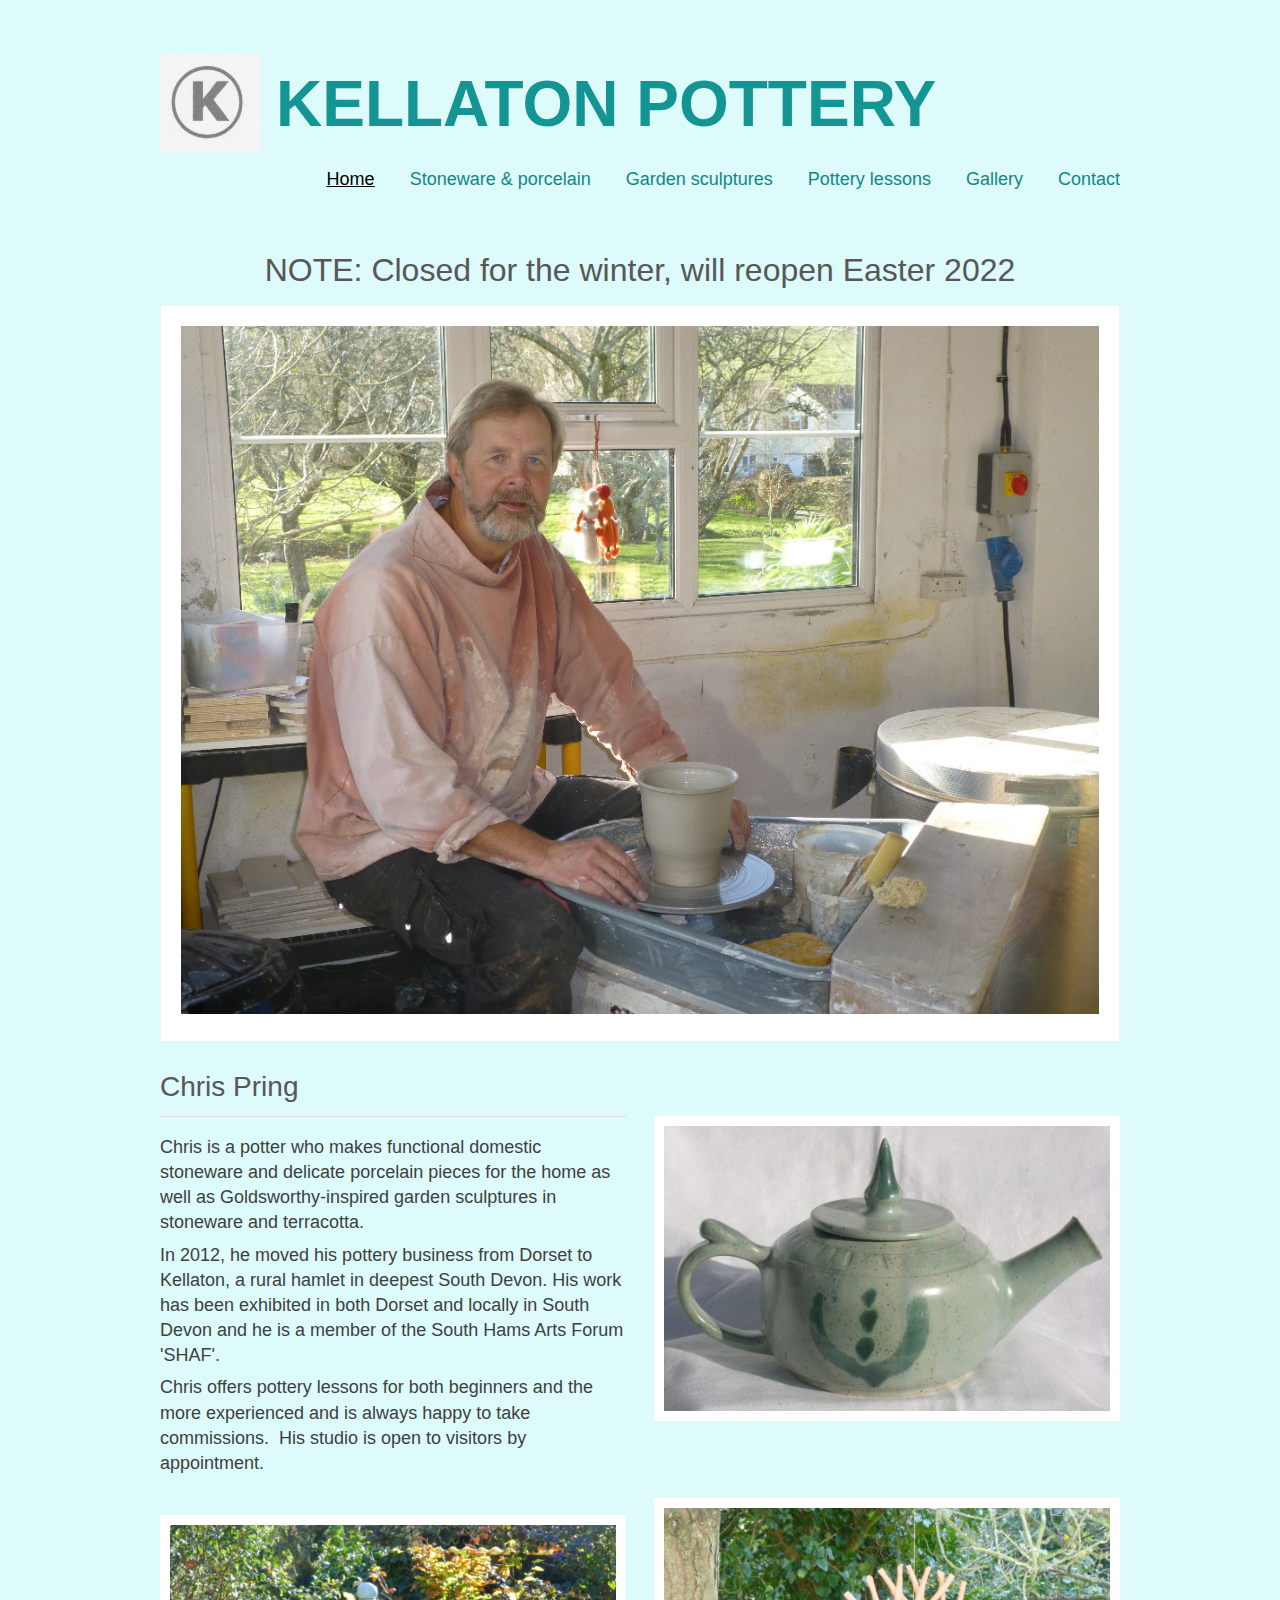
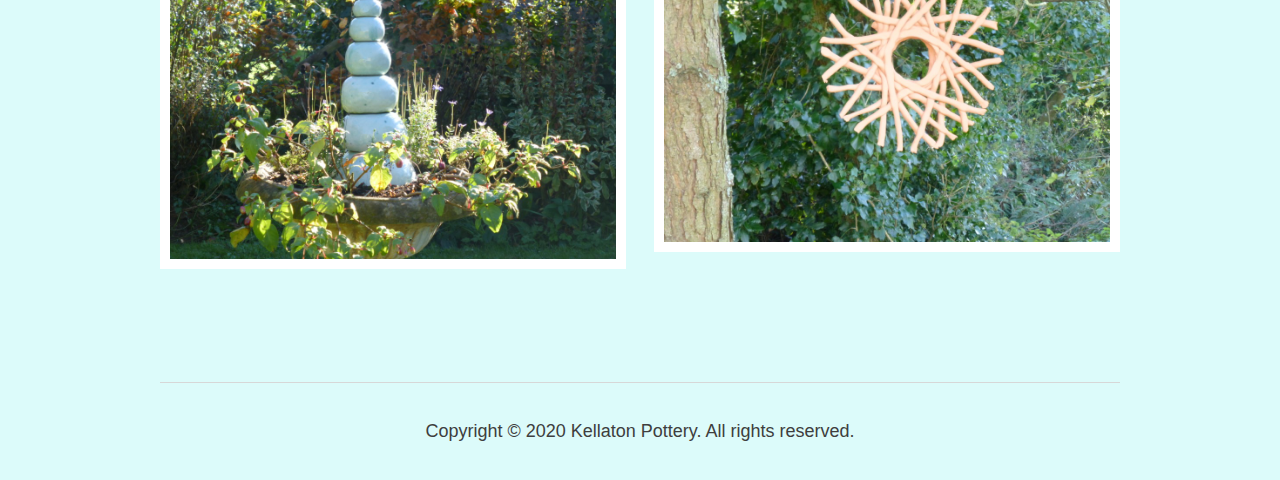
==== commit 7fc23b00: "add note about winter closure" ====
--- a/index.html
+++ b/index.html
@@ -224,12 +224,15 @@
 
 </header>
 
+<center>
+<h1>
+NOTE: Closed for the winter, will reopen Easter 2022
+</h1>
+</center>
+
 <div class="main wrapper clearfix">
     <div class="homepage-featured-image">
         <div id="page-zones__template-widgets__image-image" class="widget image " data-widget-type="image" data-uniqueid="page-zones__template-widgets__image-image">
-
-
-
 
 <a href="#" target="" title="" class=" js-pswp-image-trigger">
 
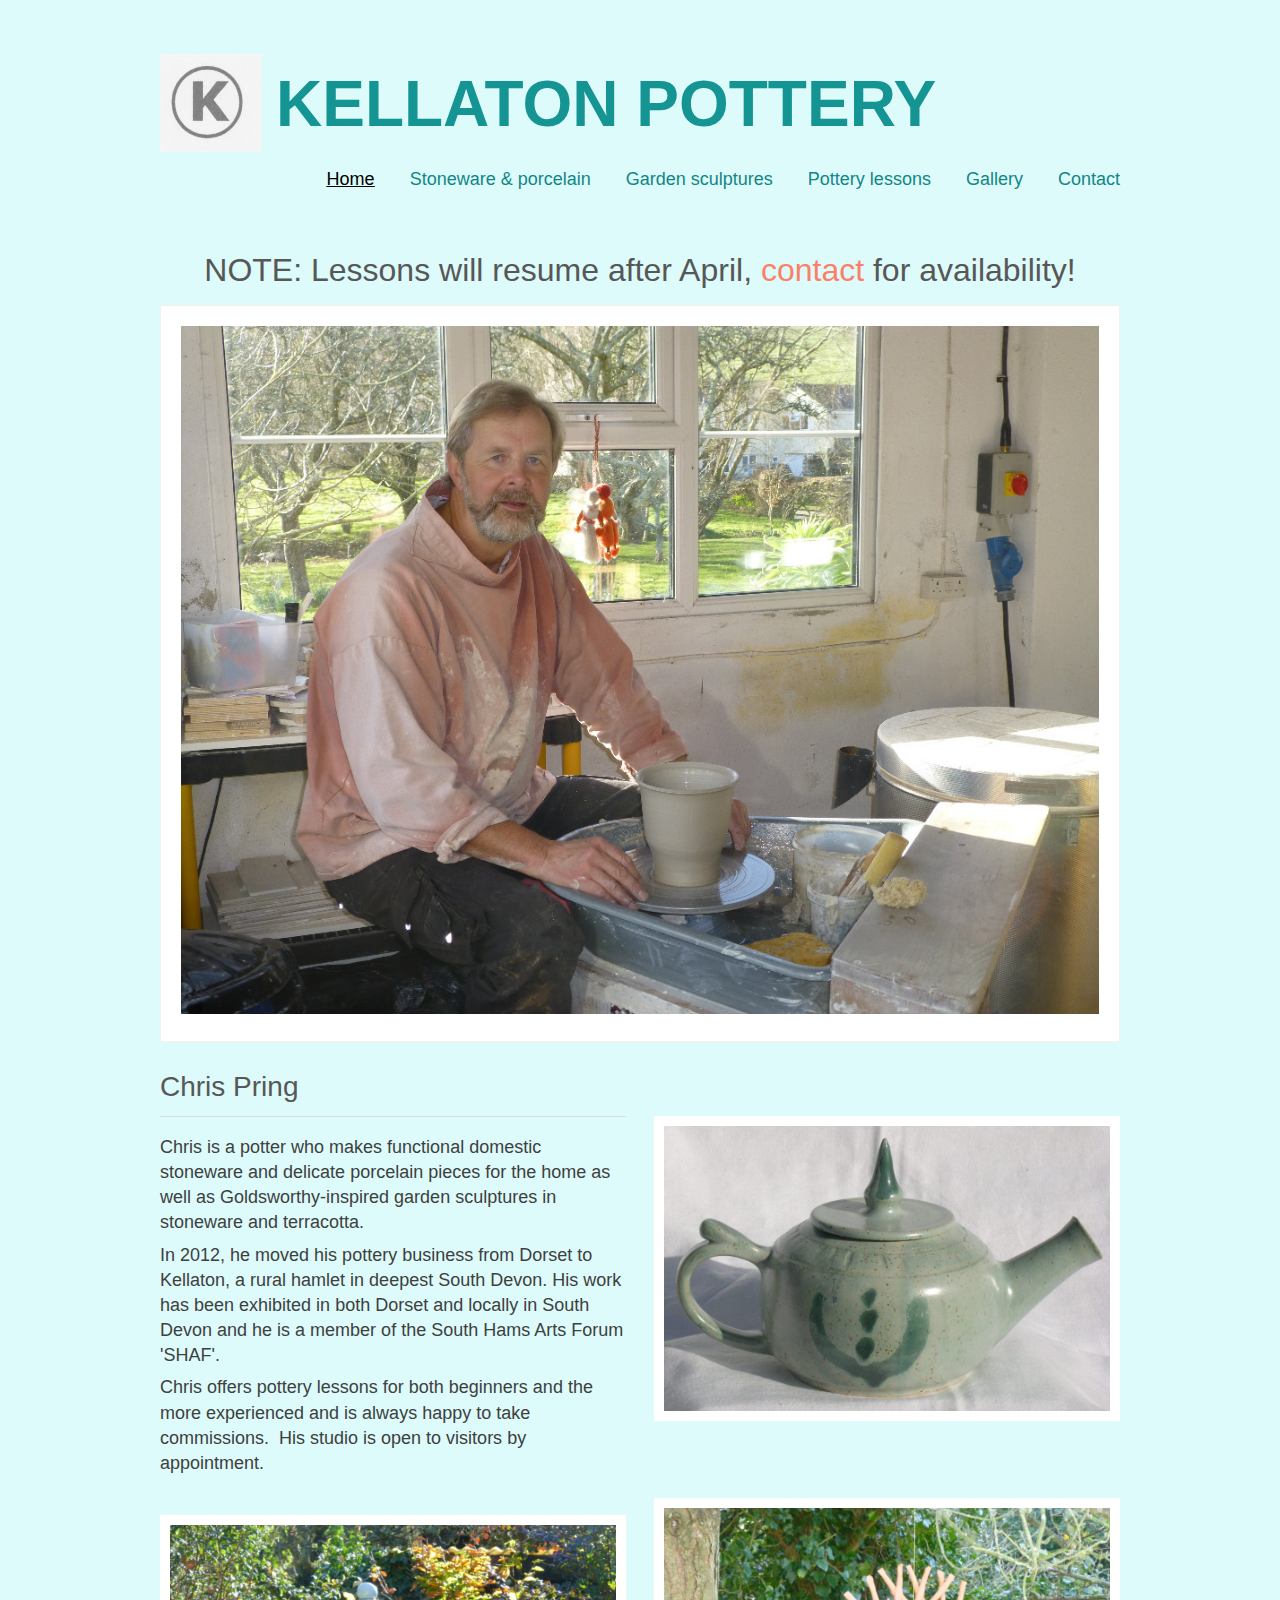
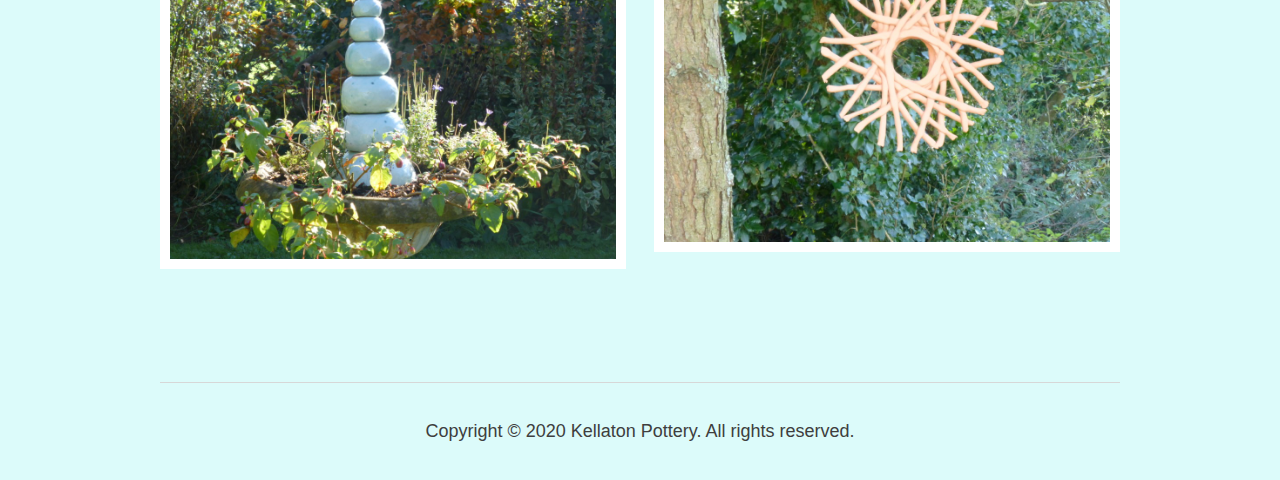
==== commit 089a56bf: "change note after winter break" ====
--- a/index.html
+++ b/index.html
@@ -226,7 +226,7 @@
 
 <center>
 <h1>
-NOTE: Closed for the winter, will reopen Easter 2022
+NOTE: Lessons will resume after April, <a href=https://www.kellatonpottery.co.uk/contact-me.html>contact</a> for availability!
 </h1>
 </center>
 
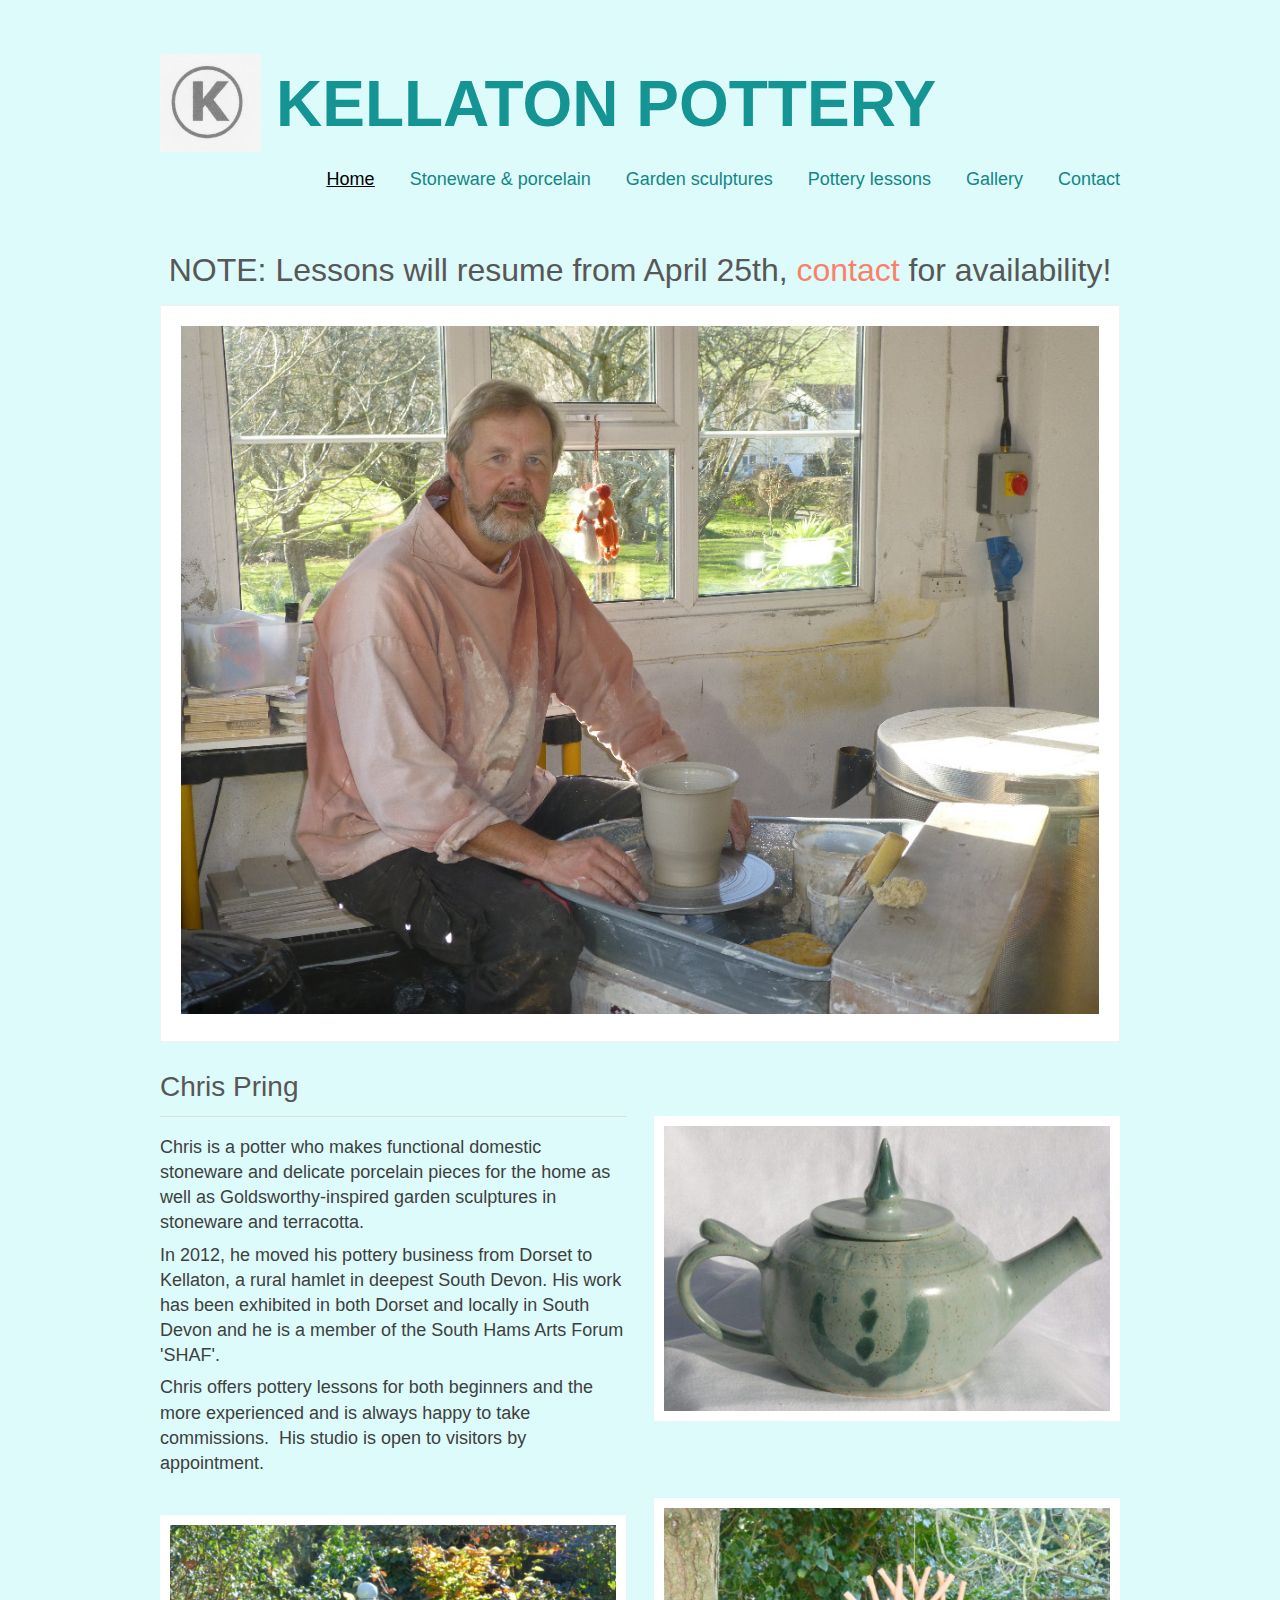
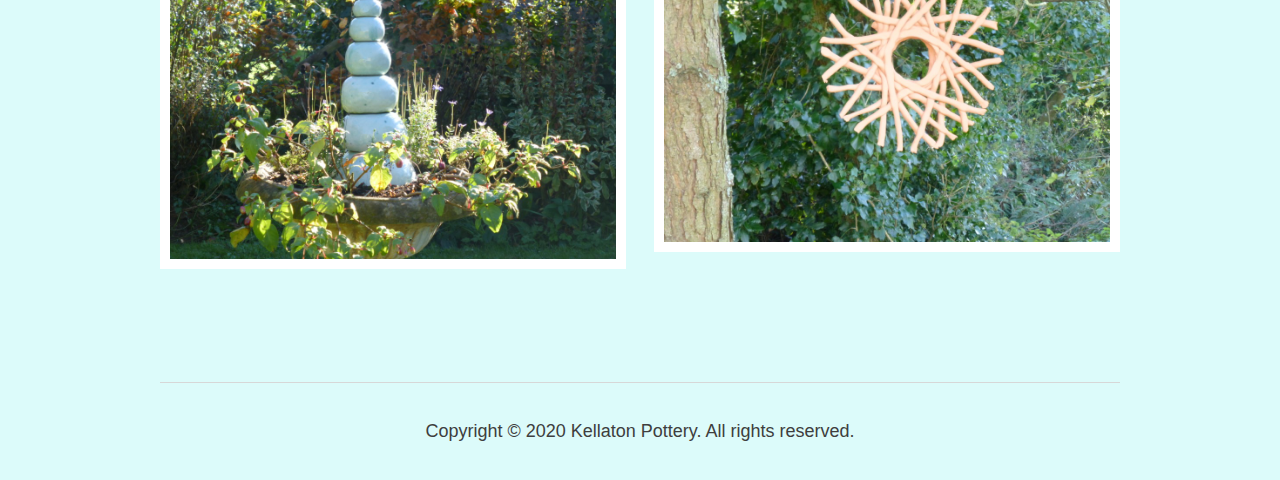
==== commit 170e4cd9: "update notes with new reopen date" ====
--- a/index.html
+++ b/index.html
@@ -226,7 +226,7 @@
 
 <center>
 <h1>
-NOTE: Lessons will resume after April, <a href=https://www.kellatonpottery.co.uk/contact-me.html>contact</a> for availability!
+NOTE: Lessons will resume from April 25th, <a href=https://www.kellatonpottery.co.uk/contact-me.html>contact</a> for availability!
 </h1>
 </center>
 
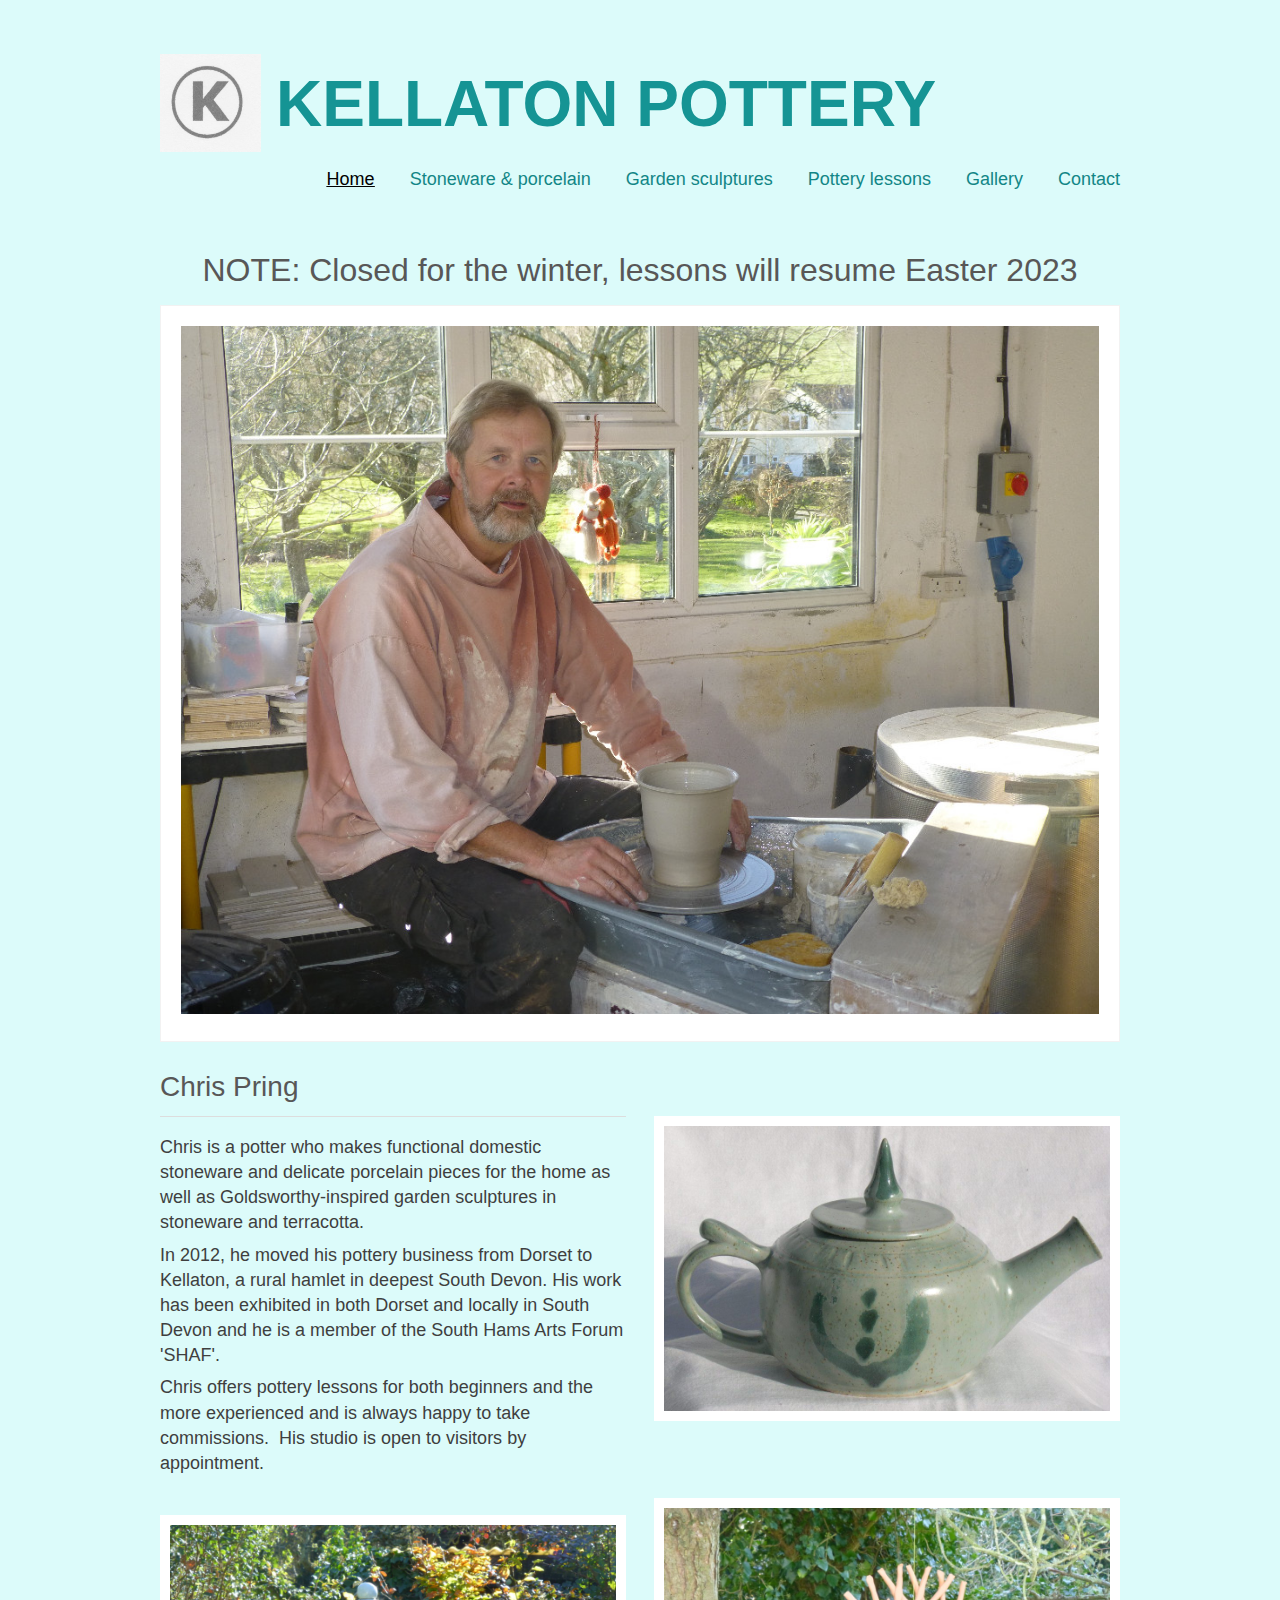
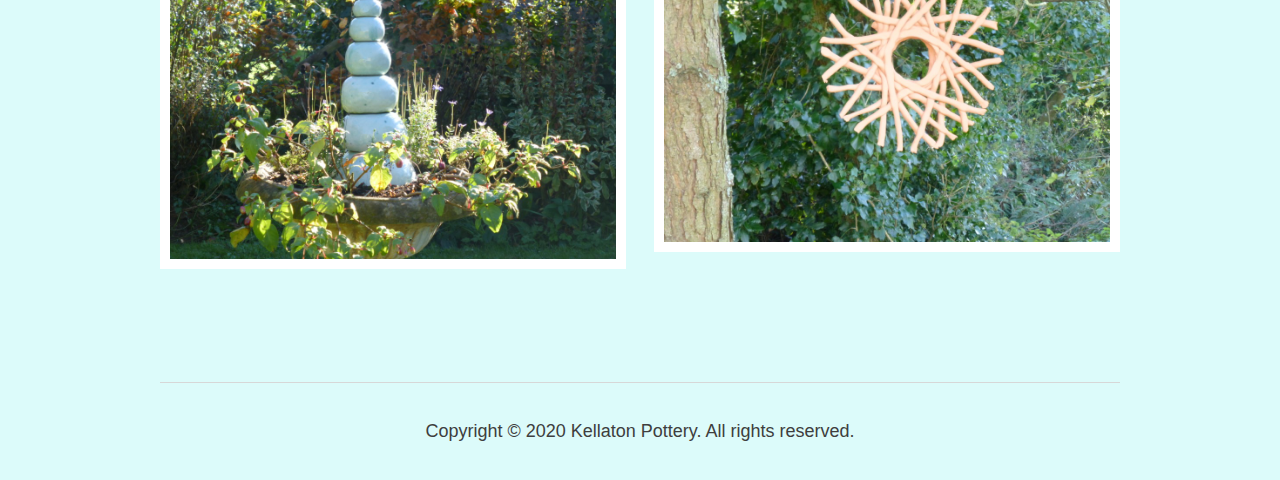
==== commit f3434a4d: "closing for the winter" ====
--- a/index.html
+++ b/index.html
@@ -226,7 +226,7 @@
 
 <center>
 <h1>
-NOTE: Lessons will resume from April 25th, <a href=https://www.kellatonpottery.co.uk/contact-me.html>contact</a> for availability!
+NOTE: Closed for the winter, lessons will resume Easter 2023
 </h1>
 </center>
 
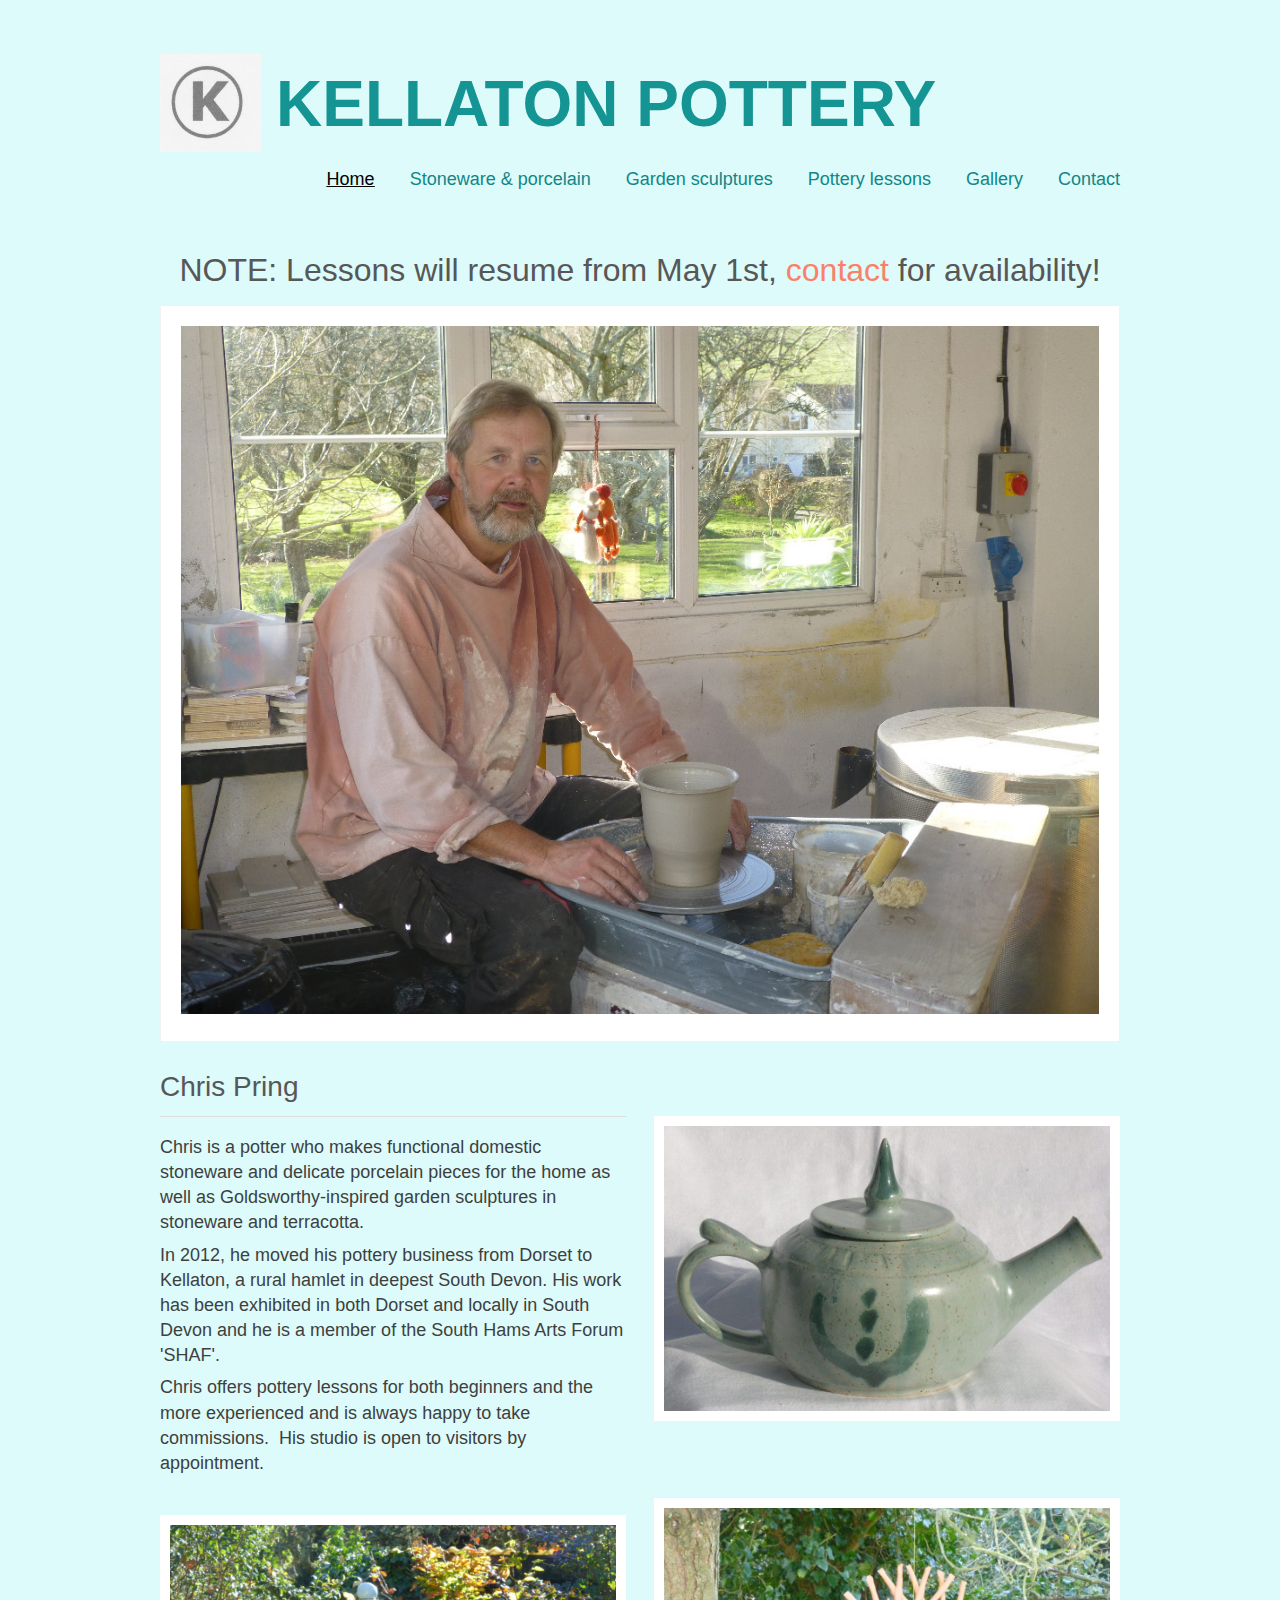
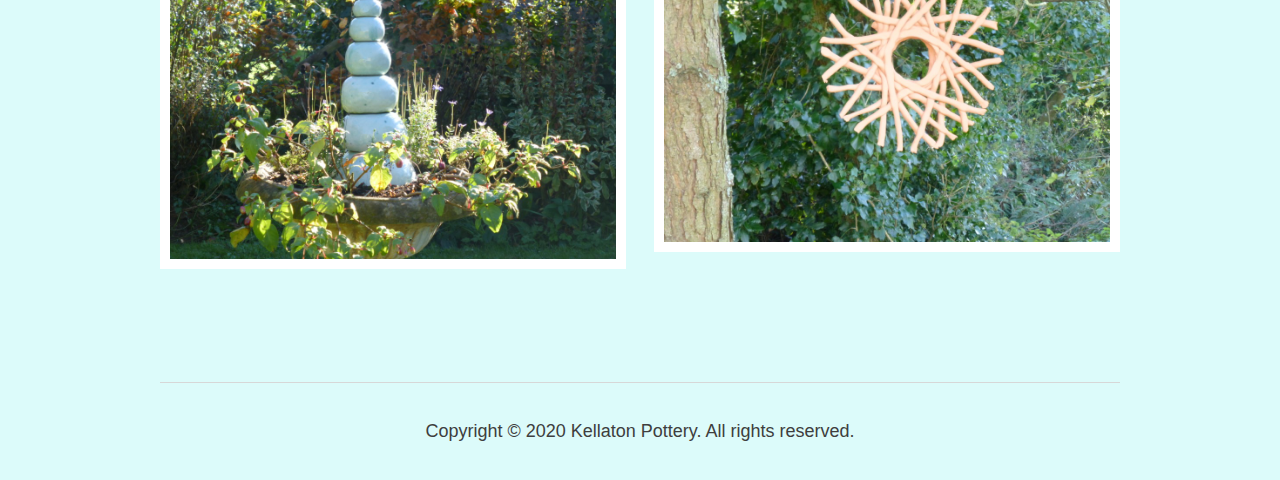
==== commit b0e3b386: "Reopening May 1st" ====
--- a/index.html
+++ b/index.html
@@ -226,7 +226,7 @@
 
 <center>
 <h1>
-NOTE: Closed for the winter, lessons will resume Easter 2023
+NOTE: Lessons will resume from May 1st, <a href=https://www.kellatonpottery.co.uk/contact-me.html>contact</a> for availability!
 </h1>
 </center>
 
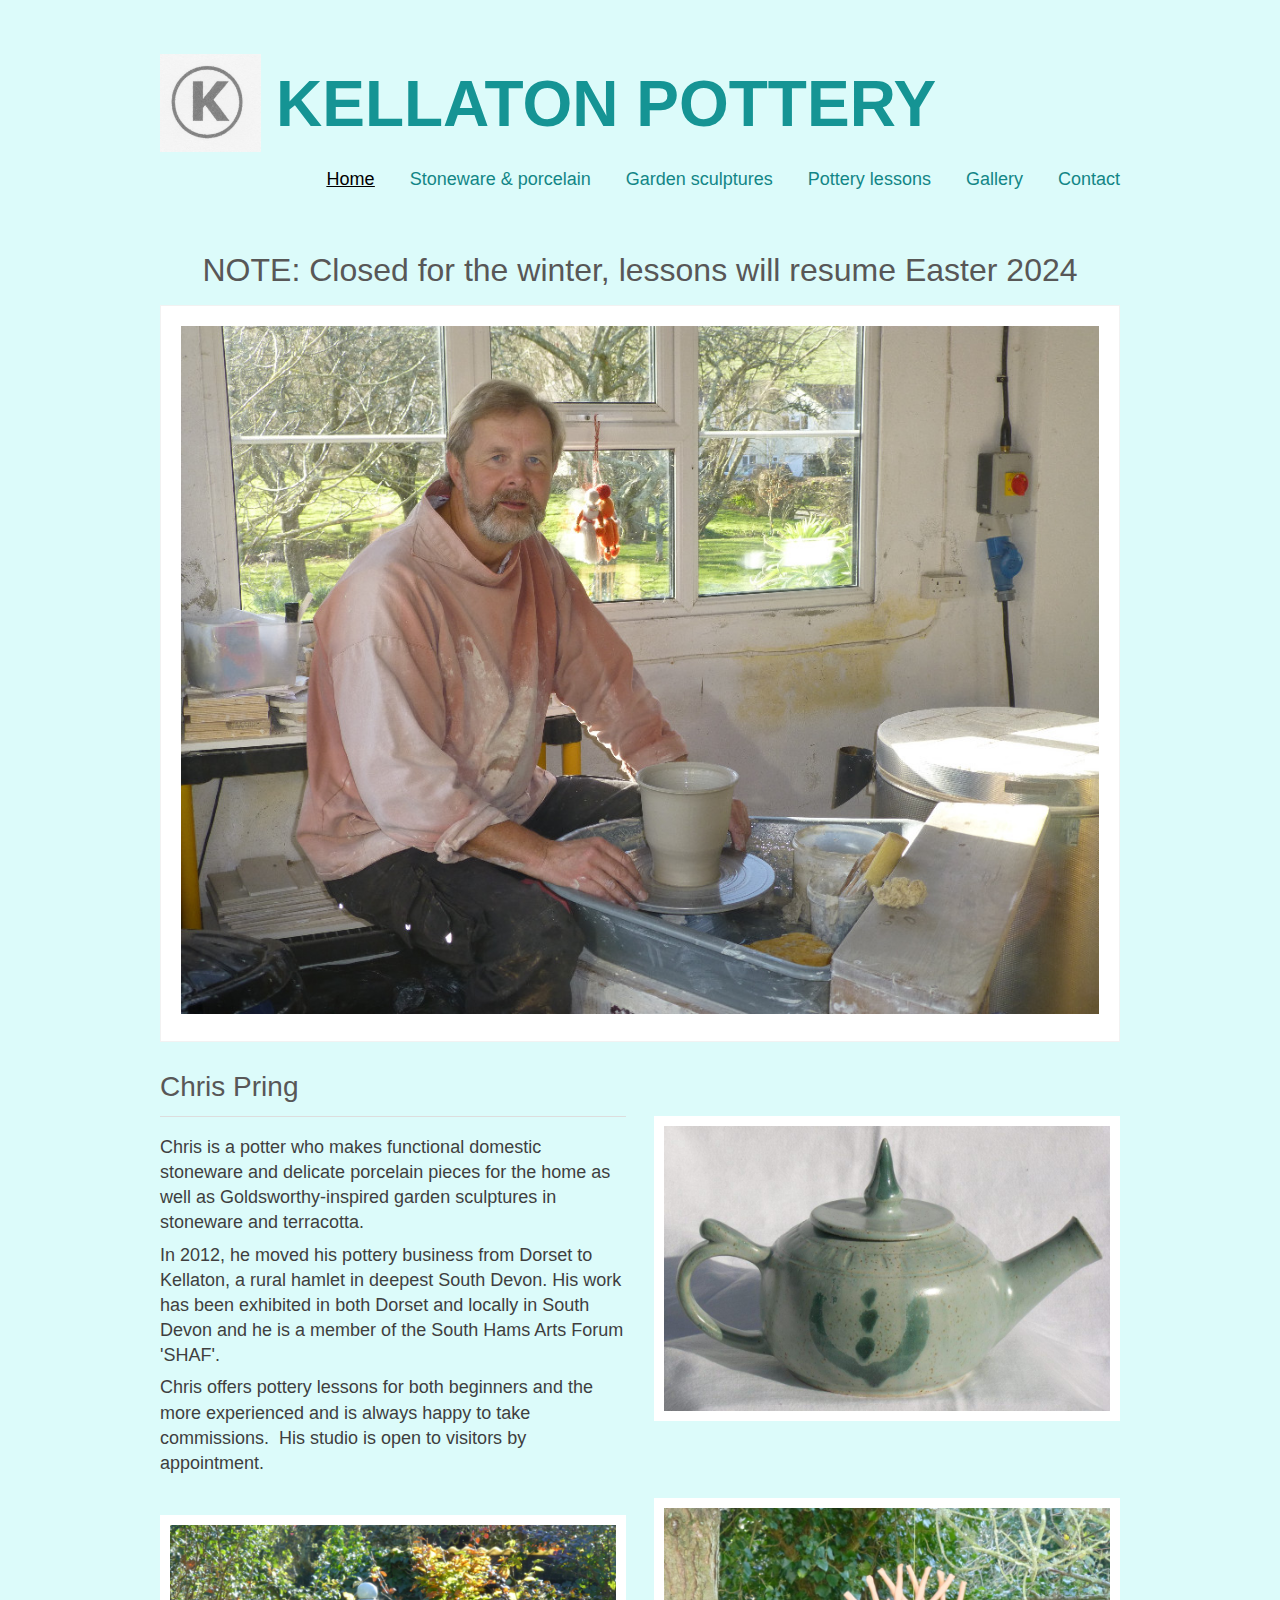
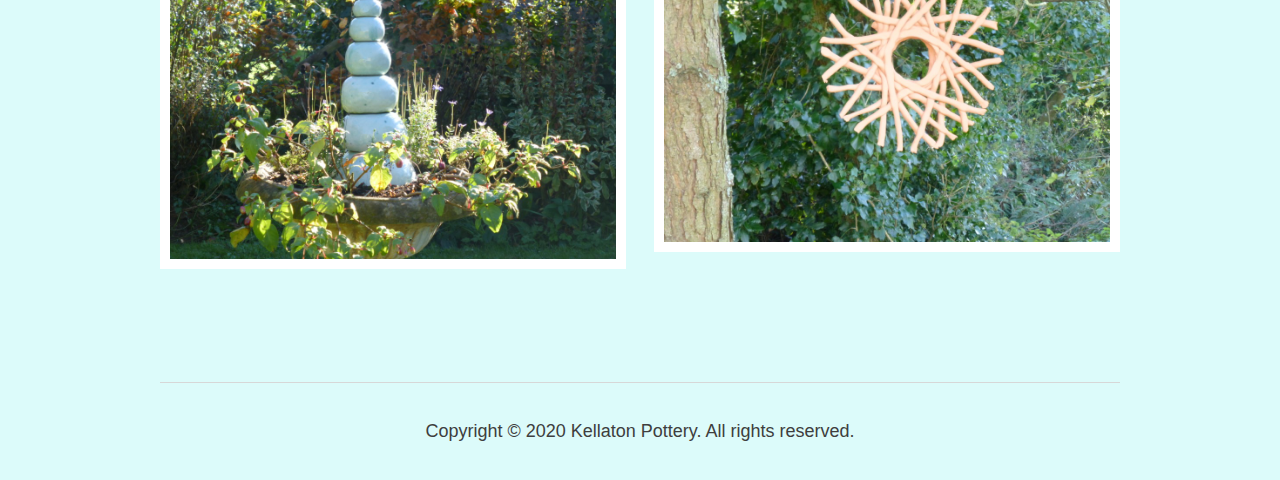
==== commit cc5f03cc: "closing for the winter" ====
--- a/index.html
+++ b/index.html
@@ -226,7 +226,7 @@
 
 <center>
 <h1>
-NOTE: Lessons will resume from May 1st, <a href=https://www.kellatonpottery.co.uk/contact-me.html>contact</a> for availability!
+NOTE: Closed for the winter, lessons will resume Easter 2024
 </h1>
 </center>
 
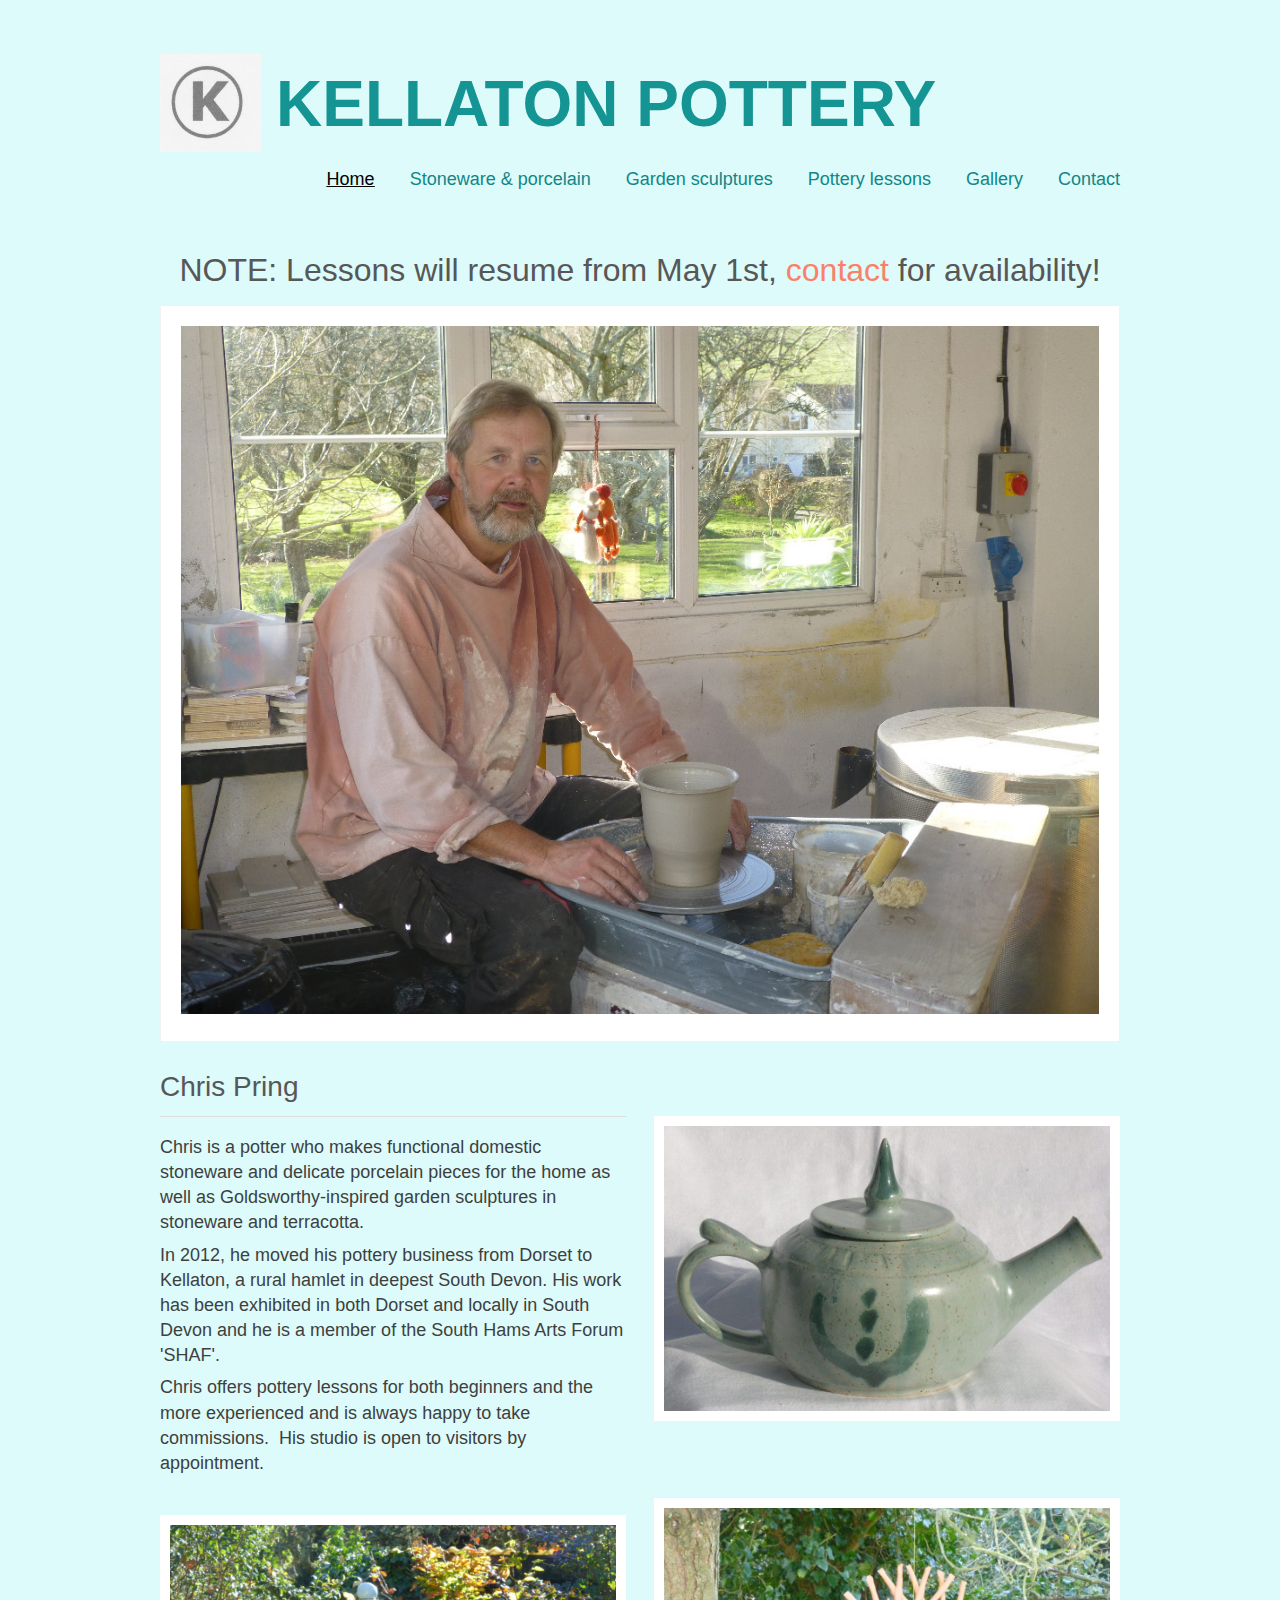
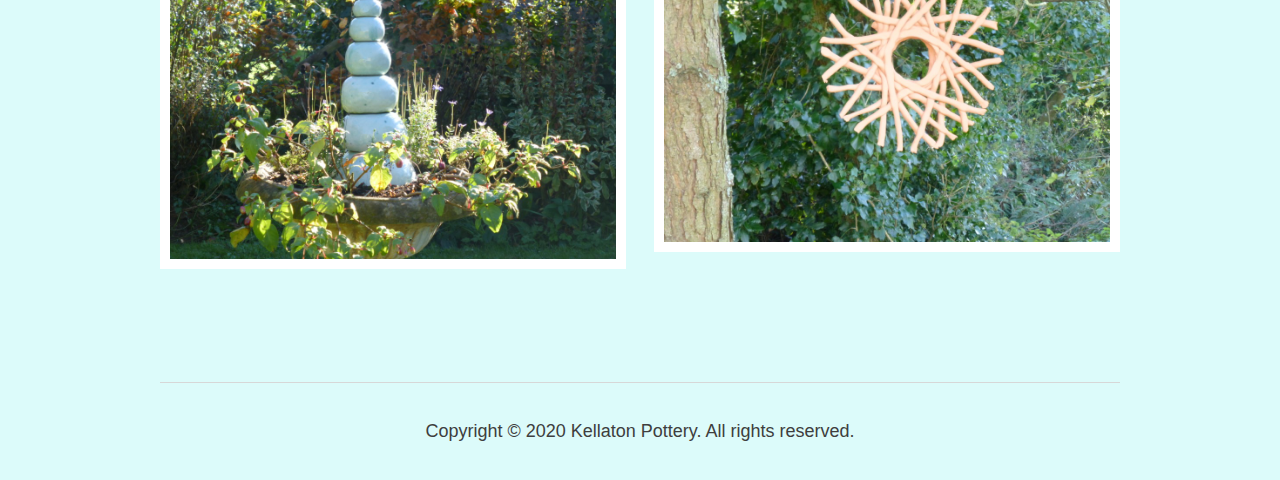
==== commit c366f46c: "Re-open for the summer" ====
--- a/index.html
+++ b/index.html
@@ -226,7 +226,7 @@
 
 <center>
 <h1>
-NOTE: Closed for the winter, lessons will resume Easter 2024
+NOTE: Lessons will resume from May 1st, <a href=https://www.kellatonpottery.co.uk/contact-me.html>contact</a> for availability!
 </h1>
 </center>
 
